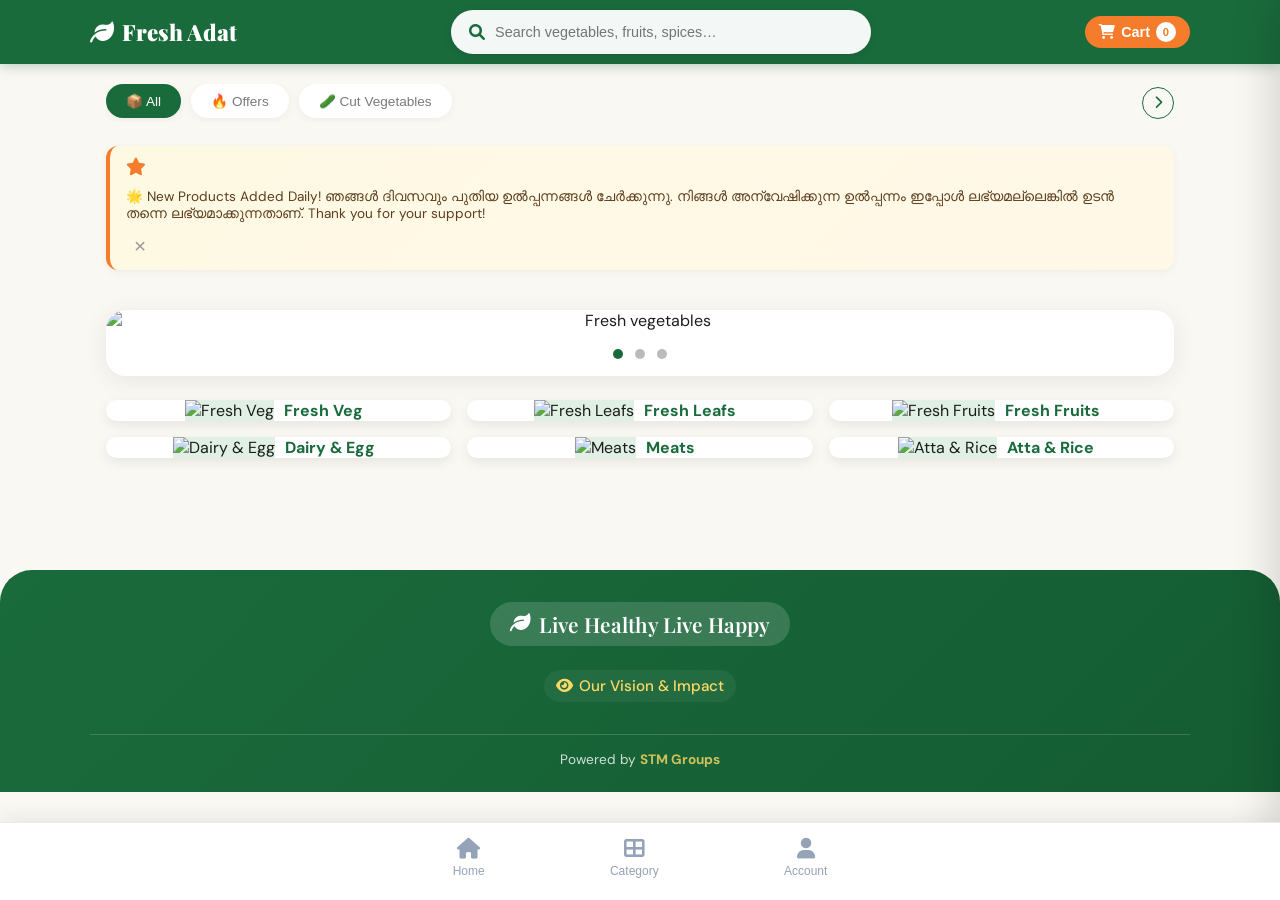
==== index.html @ 6d2762f1 "Update index.html" ====
<!DOCTYPE html>
<html lang="en">
<head>
  <meta charset="UTF-8">
  <meta name="viewport" content="width=device-width, initial-scale=1.0, maximum-scale=1.0, user-scalable=yes">
  <link rel="icon" type="image/png" href="logo.png">
  <link rel="manifest" href="/manifest.json">
  <meta name="theme-color" content="#1a6b3c">
  <meta name="mobile-web-app-capable" content="yes">
  <meta name="apple-mobile-web-app-status-bar-style" content="black-translucent">
  <meta name="apple-mobile-web-app-title" content="Fresh Adat">
  <link rel="apple-touch-icon" href="/icons/icon-192x192.png">

  <title>Fresh Adat – Online Grocery Delivery | Fresh Vegetables, Fruits & Organic</title>
  <meta name="description" content="Fresh Adat delivers fresh vegetables, fruits, organic produce, dairy, meats, and more to your door. Order online for fast grocery delivery in your area.">
  <meta name="keywords" content="Fresh Adat, online grocery, fresh vegetables, organic fruits, grocery delivery, Adat grocery">
  <meta name="author" content="Fresh Adat">
  <meta name="robots" content="index, follow">
  <link rel="canonical" href="https://www.freshadat.store/">
  <meta name="language" content="English">
  <meta name="geo.region" content="IN-KL">
  <meta name="geo.placename" content="Thrissur">

  <meta property="og:type" content="website">
  <meta property="og:url" content="https://www.freshadat.store/">
  <meta property="og:title" content="Fresh Adat – Fresh Organic Grocery Delivered">
  <meta property="og:description" content="Order fresh vegetables, fruits, organic produce, dairy, and meats online. Fast delivery from Fresh Adat.">
  <meta property="og:image" content="https://www.freshadat.store/icons/icon-512x512.png">
  <meta property="og:image:width" content="512">
  <meta property="og:image:height" content="512">
  <meta property="og:site_name" content="Fresh Adat">
  <meta property="og:locale" content="en_IN">

  <meta name="twitter:card" content="summary_large_image">
  <meta name="twitter:title" content="Fresh Adat – Online Grocery Delivery">
  <meta name="twitter:description" content="Fresh vegetables, fruits, organic groceries delivered to your doorstep.">
  <meta name="twitter:image" content="https://www.freshadat.store/icons/icon-512x512.png">

  <link rel="icon" type="image/x-icon" href="/favicon.ico">
  <link rel="icon" type="image/png" sizes="32x32" href="/icons/icon-32x32.png">
  <link rel="icon" type="image/png" sizes="16x16" href="/icons/icon-16x16.png">

  <link rel="preconnect" href="https://fonts.googleapis.com">
  <link rel="preconnect" href="https://fonts.gstatic.com" crossorigin>
  <link rel="preconnect" href="https://cdnjs.cloudflare.com">

  <link href="https://fonts.googleapis.com/css2?family=Playfair+Display:wght@700;900&family=DM+Sans:wght@300;400;500;600;700&display=swap" rel="stylesheet">
  <link rel="stylesheet" href="https://cdnjs.cloudflare.com/ajax/libs/font-awesome/6.0.0-beta3/css/all.min.css">
  <link rel="stylesheet" href="style.css">
</head>
<body>

<!-- PWA Install Banner -->
<div id="installBanner" style="display:none; position: fixed; bottom: 20px; left: 16px; right: 16px; background: #1a6b3c; color: white; border-radius: 16px; padding: 12px 16px; justify-content: space-between; align-items: center; z-index: 10002; box-shadow: 0 4px 12px rgba(0,0,0,0.2);">
  <div style="display: flex; align-items: center; gap: 12px;">
    <i class="fas fa-download"></i>
    <span>Install Fresh Adat app for faster ordering</span>
  </div>
  <div>
    <button id="installAppBtn" style="background: white; color: #1a6b3c; border: none; padding: 6px 16px; border-radius: 40px; font-weight: 600; margin-right: 8px;">Install</button>
    <button id="closeInstallBanner" style="background: transparent; border: none; color: white; font-size: 1.2rem;">&times;</button>
  </div>
</div>

<header>
  <div class="header-inner">
    <div class="logo"><i class="fas fa-leaf"></i> Fresh Adat</div>
    <div class="search-bar">
      <i class="fas fa-search"></i>
      <input type="text" id="desktopSearch" placeholder="Search vegetables, fruits, spices…" autocomplete="off">
      <button class="search-clear-btn" id="desktopClearBtn" style="display:none;"><i class="fas fa-times-circle"></i></button>
      <div class="suggestions-dropdown" id="desktopSuggestions"></div>
    </div>
    <div class="mobile-actions">
      <button class="search-icon-btn" id="mobileSearchIcon" aria-label="Search"><i class="fas fa-search"></i></button>
      <button class="cart-btn" id="cartButton">
        <i class="fas fa-shopping-cart"></i> <span>Cart</span> <span class="cart-count" id="cartCount">0</span>
      </button>
    </div>
  </div>
  <div class="mobile-search-row" id="mobileSearchRow">
    <div class="mobile-search-container">
      <i class="fas fa-arrow-left mobile-search-icon" id="mobileSearchInnerIcon"></i>
      <input type="text" id="mobileSearchInput" placeholder="Search products..." autocomplete="off">
      <button class="search-clear-btn" id="mobileClearBtn" style="display:none;"><i class="fas fa-times-circle"></i></button>
      <div class="suggestions-dropdown" id="mobileSuggestions"></div>
    </div>
  </div>
</header>

<main>
  <div class="category-header">
    <div class="cat-row" id="catRow"></div>
    <button class="arrow-more-btn" id="arrowMoreBtn"><i class="fas fa-chevron-right"></i></button>
  </div> 

  <!-- Offers Teaser Row (home page only) -->
  <div class="offers-teaser-section" id="offersTeaserSection" style="display: none;">
    <div class="offers-teaser-header">
      <h3><i class="fas fa-tag"></i> Offers for you</h3>
      <span class="offers-countdown" id="homeOffersTimer"></span>
    </div>
    <div class="offers-teaser-scroll" id="offersTeaserScroll"></div>
  </div>

  <div class="products-grid" id="productsGrid"></div>
  <div class="home-carousel-section" id="homeCarouselSection" style="display: none;">
    <div class="carousel-header">
      <h3><i class="fas fa-star"></i> 🔥 More Fresh Picks</h3>
      <span class="carousel-hint"><i class="fas fa-arrow-left"></i> Swipe to explore <i class="fas fa-arrow-right"></i></span>
    </div>
    <div class="horizontal-scroll-wrapper" id="homeCarousel"></div>
  </div>
</main>

<!-- Cart Panel -->
<div class="cart-overlay" id="cartOverlay"></div>
<div class="cart-panel" id="cartPanel">
  <div class="cart-header">
    <h2><i class="fas fa-shopping-cart"></i> Your Cart</h2>
    <button class="close-btn" id="closeCartBtn"><i class="fas fa-times"></i></button>
  </div>
  <div class="cart-items" id="cartItems"></div>
  <div class="cart-footer" id="cartFooter" style="display:none">
    <div class="cart-total"><span>Items</span><span id="footerItems">0</span></div>
    <div class="cart-total grand"><span>Total</span><span id="footerTotal">₹0</span></div>
    <button type="button" class="order-btn" id="orderBtn"><i class="fab fa-whatsapp"></i> Place Order</button>
  </div>
</div> 

<!-- Categories Modal -->
<div id="categoriesModal" class="categories-modal">
  <div class="categories-modal-content">
    <div class="categories-modal-header">
      <h3><i class="fas fa-tags"></i> All Categories</h3>
      <button class="close-categories-modal" id="closeCategoriesModal">&times;</button>
    </div>
    <div class="categories-grid" id="categoriesGrid"></div>
  </div>
</div> 

<!-- Vision Modal -->
<div id="visionModal" class="vision-modal">
  <div class="vision-modal-content">
    <div class="vision-modal-header">
      <h3><i class="fas fa-eye"></i> Our Vision &amp; Impact</h3>
      <button class="close-vision-modal" id="closeVisionModal">&times;</button>
    </div>
    <div class="vision-modal-body">
      <p><strong>🌱 Our Vision</strong><br>To make fresh, organic, and healthy food accessible to every household while empowering local farmers and small‑scale producers.</p>
      <p><strong>👥 People Empowered</strong><br>Through Fresh Adat, we have directly supported <strong>50+ local farmers</strong>, created <strong>25+ jobs</strong> for women in rural areas, and trained <strong>100+ small vendors</strong> in sustainable practices.</p>
      <p><strong>📈 Community Impact</strong><br>Since our launch, we have helped reduce food waste by partnering with local farms, and we continue to expand our network to bring you the freshest produce daily.</p>
      <p><strong>💚 Join the Movement</strong><br>Every purchase supports a healthier you and a stronger local economy. Together, we build a healthier, happier community.</p>
    </div>
  </div>
</div>

<footer class="app-footer">
  <div class="footer-inner">
    <div class="footer-tagline">
      <i class="fas fa-leaf"></i> Live Healthy Live Happy
    </div>
    <div class="footer-links">
      <a href="#" id="visionLink" class="vision-link">
        <i class="fas fa-eye"></i> Our Vision &amp; Impact
      </a>
    </div>
    <div class="developer-credit">
      Powered by <strong><a href="https://stmgroups.com" target="_blank" rel="noopener noreferrer">STM Groups</a></strong>
    </div>
  </div>
</footer> 

<!-- Sticky Cart Bar -->
<div id="stickyCartBar" class="sticky-cart-bar" style="display: none;">
  <div class="sticky-cart-main">
    <div class="sticky-cart-summary">
      <div class="sticky-cart-info">
        <span class="sticky-cart-items"><i class="fas fa-shopping-cart"></i> <span id="stickyCartCount">0</span> item(s)</span>
        <span class="sticky-cart-savings" id="stickyCartSavings">Saved: ₹0</span>
        <span class="sticky-cart-free" id="stickyFreeBadge" style="display: none;">🎉 Free Delivery Unlocked</span>
      </div>
      <div class="sticky-cart-actions">
        <button id="stickyCartToggleBtn" class="sticky-toggle-btn">
          <i class="fas fa-chevron-up"></i>
        </button>
        <button id="stickyCartBtn" class="sticky-cart-btn">Go to Cart <i class="fas fa-arrow-right"></i></button>
      </div>
    </div>
    <div id="stickyCartDetailed" class="sticky-cart-detailed" style="display: none;">
      <div class="sticky-cart-products-list" id="stickyCartProductsList"></div>
      <div class="sticky-cart-detailed-footer">
        <div class="sticky-detailed-total">
          <span>Total items: <span id="stickyDetailedItems">0</span></span>
          <span>Total savings: <span id="stickyDetailedSavings">₹0</span></span>
        </div>
      </div>
    </div>
  </div>
</div>

<div class="toast" id="toast"></div> 

<!-- Full‑screen Address Modal -->
<div id="addressFlowModal" class="address-flow-modal fullscreen-modal" style="display: none;">
  <div class="address-flow-container">
    <div class="address-flow-header">
      <button class="back-arrow-btn" id="backArrowBtn"><i class="fas fa-arrow-left"></i></button>
      <h3>Delivery Details</h3>
      <button class="close-address-flow" id="closeAddressFlow">&times;</button>
    </div>
    <div class="address-flow-steps">
      <div class="step-indicator" id="stepIndicator">
        <span class="step active" data-step="1">📍 Location</span>
        <span class="step" data-step="2">🏠 Address</span>
        <span class="step" data-step="3">👤 Personal</span>
        <span class="step" data-step="4">✅ Confirm</span>
      </div>
      <div id="savedSummaryCard" class="saved-summary-card" style="display: none;">
        <div class="summary-card-header">
          <i class="fas fa-check-circle"></i>
          <span>Saved Address</span>
        </div>
        <div class="summary-card-details" id="savedSummaryDetails"></div>
        <div class="summary-card-buttons">
          <button id="editAddressBtn" class="edit-address-btn"><i class="fas fa-pen"></i> Edit Details</button>
          <button id="sendFromSummaryBtn" class="send-from-summary-btn"><i class="fab fa-whatsapp"></i> Send Order via WhatsApp</button>
        </div>
      </div>
      <div id="multiStepContent" style="display: none;">
        <div class="step-content" id="step1Content">
          <div class="eco-message">✅ Delivered in reusable eco‑boxes<br>♻️ Please return the empty box after delivery</div>
          <div id="locationMap" style="height: 300px; width: 100%; border-radius: 16px; margin: 16px 0;"></div>
          <p class="location-hint">Drag the marker to your exact delivery location (within 5 km of Adat).</p>
          <button id="useMyLocationBtn" class="use-location-btn"><i class="fas fa-location-dot"></i> Use my current location</button>
          <div class="selected-location" id="selectedLocationDisplay"></div>
          <button id="confirmLocationBtn" class="next-step-btn" disabled>Confirm Location</button>
        </div>
        <div class="step-content" id="step2Content" style="display: none;">
          <div class="eco-message">✅ Delivered in reusable eco‑boxes<br>♻️ Please return the empty box after delivery</div>
          <input type="text" id="addrHouse" placeholder="House / Flat / Floor No. *" required>
          <input type="text" id="addrArea" placeholder="Apartment / Road / Area (optional)">
          <input type="text" id="addrLandmark" placeholder="Landmark, accidental info etc. (optional)">
          <div class="address-type">
            <label><input type="radio" name="addrType" value="Home" checked> 🏠 Home</label>
            <label><input type="radio" name="addrType" value="Work"> 💼 Work</label>
            <label><input type="radio" name="addrType" value="Other"> 📌 Other</label>
          </div>
          <div class="eco-box-toggle">
            <label>
              <input type="checkbox" id="ecoBoxCheckbox"> ♻️ Use eco‑box (+₹10)
            </label>
            <span class="eco-info">We deliver in reusable boxes. Return the empty box after delivery.</span>
          </div>
          <button id="nextToPersonalBtn" class="next-step-btn">Next →</button>
        </div>
        <div class="step-content" id="step3Content" style="display: none;">
          <input type="text" id="custFullName" placeholder="Full name *" required>
          <input type="tel" id="custPhoneNumber" placeholder="Phone number *" required>
          <div class="saved-address-preview" id="savedAddressPreview"></div>
          <button id="nextToConfirmBtn" class="next-step-btn">Next →</button>
        </div>
        <div class="step-content" id="step4Content" style="display: none;">
          <div class="confirm-details">
            <h4>Delivery Address</h4>
            <p id="confirmAddress"></p>
            <h4>Customer</h4>
            <p id="confirmCustomer"></p>
            <h4>Order Summary</h4>
            <div id="confirmOrderSummary"></div>
            <div class="eco-box-charge" id="ecoBoxChargeLine" style="display: none;">+ Eco‑box charge: ₹10</div>
            <div class="final-total" id="confirmFinalTotal"></div>
          </div>
          <button id="sendWhatsAppFinalBtn" class="send-order-btn"><i class="fab fa-whatsapp"></i> Send WhatsApp Order</button>
        </div>
      </div>
    </div>
  </div>
</div> 

<!-- Offer Detail Modal -->
<div id="offerDetailModal" class="offer-detail-modal" style="display: none;">
  <div class="offer-detail-container">
    <button class="close-offer-modal" id="closeOfferModal">&times;</button>
    <div id="offerDetailContent"></div>
    <button id="addOfferToCartBtn" class="add-offer-cart-btn">🛒 Add to Cart</button>
  </div>
</div> 

<!-- Account Modal (Full Screen) -->
<div id="accountModal" class="account-modal" style="display: none;">
  <div class="account-modal-container">
    <div class="account-modal-header">
      <h3><i class="fas fa-user-circle"></i> Account</h3>
      <button class="close-account-modal" id="closeAccountModal">&times;</button>
    </div>
    <div class="account-modal-body" id="accountModalBody">
      <!-- Dynamic content will be inserted here -->
    </div>
  </div>
</div>

<!-- Bottom Navigation Bar -->
<div id="bottomNavBar" class="bottom-nav-bar">
  <div class="bottom-nav-inner">
    <button class="bottom-nav-item" data-nav="home">
      <i class="fas fa-home"></i>
      <span>Home</span>
    </button>
    <button class="bottom-nav-item" data-nav="category">
      <i class="fas fa-th-large"></i>
      <span>Category</span>
    </button>
    <button class="bottom-nav-item" data-nav="account">
      <i class="fas fa-user"></i>
      <span>Account</span>
    </button>
  </div>
</div>

<script src="script.js"></script>
</body>
</html>
---- style.css ----
* {
  margin: 0;
  padding: 0;
  box-sizing: border-box;
}

:root {
  --green: #1a6b3c;
  --green-light: #2d9e5f;
  --green-pale: #e8f5ee;
  --orange: #f47c2b;
  --orange-light: #fef3e8;
  --cream: #faf8f3;
  --brown: #5c3d1e;
  --text: #1c1c1c;
  --text-muted: #7a7a7a;
  --white: #ffffff;
  --shadow: 0 4px 24px rgba(0,0,0,0.08);
  --radius: 16px;
}

body {
  font-family: 'DM Sans', sans-serif;
  background: var(--cream);
  color: var(--text);
  min-height: 100vh;
}

/* HEADER */
header {
  background: var(--green);
  padding: 0 16px;
  position: sticky;
  top: 0;
  z-index: 100;
  box-shadow: 0 2px 12px rgba(26,107,60,0.3);
}
.header-inner {
  max-width: 1100px;
  margin: 0 auto;
  display: flex;
  align-items: center;
  justify-content: space-between;
  gap: 12px;
  height: 64px;
}
.logo {
  font-family: 'Playfair Display', serif;
  font-size: 1.4rem;
  font-weight: 900;
  color: #fff;
  display: flex;
  align-items: center;
  gap: 8px;
  white-space: nowrap;
  cursor: pointer;
}
.logo i { font-size: 1.5rem; }
.search-bar {
  flex: 1;
  display: flex;
  align-items: center;
  background: rgba(255,255,255,0.95);
  border-radius: 40px;
  padding: 0 18px;
  gap: 10px;
  height: 44px;
  max-width: 420px;
  margin: 0 auto;
  box-shadow: 0 2px 8px rgba(0,0,0,0.1);
}
.search-bar:focus-within {
  box-shadow: 0 4px 14px rgba(0,0,0,0.15);
  background: white;
}
.search-bar i { color: var(--green); font-size: 1rem; }
.search-bar input {
  border: none;
  outline: none;
  width: 100%;
  font-size: 0.9rem;
  background: transparent;
}
.mobile-actions {
  display: flex;
  align-items: center;
  gap: 12px;
}
.search-icon-btn, .cart-btn {
  background: transparent;
  border: none;
  color: white;
  cursor: pointer;
  display: flex;
  align-items: center;
  justify-content: center;
}
.cart-btn {
  background: var(--orange);
  border-radius: 30px;
  padding: 6px 14px;
  gap: 6px;
  font-size: 0.9rem;
  font-weight: 600;
}
.cart-count {
  background: #fff;
  color: var(--orange);
  border-radius: 50%;
  width: 20px;
  height: 20px;
  font-size: 0.7rem;
  font-weight: 700;
  display: inline-flex;
  align-items: center;
  justify-content: center;
}
.search-icon-btn {
  background: rgba(255,255,255,0.2);
  border-radius: 50%;
  width: 40px;
  height: 40px;
  font-size: 1.2rem;
}
.search-icon-btn:hover {
  background: rgba(255,255,255,0.3);
  transform: scale(1.02);
}
.mobile-search-row {
  background: white;
  padding: 12px 16px;
  border-bottom: 1px solid #eee;
  display: none;
}
.mobile-search-row.open { display: block; }
.mobile-search-row input {
  width: 100%;
  padding: 12px 16px;
  border: 1.5px solid var(--green-pale);
  border-radius: 40px;
  font-size: 1rem;
  outline: none;
}
.mobile-search-row input:focus { border-color: var(--green); }
main {
  max-width: 1100px;
  margin: 0 auto;
  padding: 20px 16px;
}

/* Category chips */
.category-header {
  display: flex;
  align-items: center;
  gap: 8px;
  margin-bottom: 24px;
}
.cat-row {
  display: flex;
  gap: 10px;
  overflow-x: auto;
  overflow-y: hidden;
  flex: 1;
  scrollbar-width: thin;
  padding-bottom: 4px;
}
.cat-row::-webkit-scrollbar { height: 4px; }
.cat-row::-webkit-scrollbar-track { background: #f1f1f1; border-radius: 10px; }
.cat-row::-webkit-scrollbar-thumb { background: var(--green); border-radius: 10px; }
.cat-chip {
  white-space: nowrap;
  flex-shrink: 0;
  background: #fff;
  border: 2px solid transparent;
  border-radius: 30px;
  padding: 7px 18px;
  font-size: 0.85rem;
  font-weight: 500;
  cursor: pointer;
  color: var(--text-muted);
  box-shadow: 0 2px 8px rgba(0,0,0,0.05);
}
.cat-chip.active, .cat-chip:hover {
  background: var(--green);
  color: #fff;
  border-color: var(--green);
}
.arrow-more-btn {
  background: transparent;
  border: 1px solid var(--green);
  border-radius: 50%;
  width: 32px;
  height: 32px;
  display: flex;
  align-items: center;
  justify-content: center;
  cursor: pointer;
  color: var(--green);
  flex-shrink: 0;
}
.arrow-more-btn:hover {
  background: var(--green);
  color: white;
}

/* Product grid */
.products-grid {
  display: grid;
  grid-template-columns: repeat(auto-fill, minmax(160px, 1fr));
  gap: 14px;
  margin-bottom: 32px;
}
.products-grid.block { display: block; }
.products-grid.block .first-four-grid {
  display: grid;
  grid-template-columns: repeat(2, 1fr);
  gap: 14px;
  margin-bottom: 20px;
}
.products-grid.block .home-slideshow {
  width: 100%;
  margin: 20px 0 24px;
}
.products-grid.block .category-strip {
  width: 100%;
  margin: 24px 0 20px;
}
.product-card {
  background: #fff;
  border-radius: 18px;
  overflow: hidden;
  box-shadow: var(--shadow);
  transition: transform 0.2s;
  display: flex;
  flex-direction: column;
}
.product-img {
  position: relative;
  height: 130px;
  background: linear-gradient(135deg, var(--green-pale), #fff);
  overflow: hidden;
}
.product-img img {
  width: 100%;
  height: 100%;
  object-fit: cover;
  display: block;
}
.organic-label, .cut-label {
  position: absolute;
  bottom: 8px;
  left: 8px;
  font-size: 0.65rem;
  font-weight: 600;
  padding: 4px 8px;
  border-radius: 40px;
  backdrop-filter: blur(2px);
  z-index: 2;
  line-height: 1;
}
.organic-label {
  background: rgba(26,107,60,0.92);
  color: white;
}
.cut-label {
  background: rgba(244,124,43,0.92);
  color: white;
  left: auto;
  right: 8px;
}
.product-info {
  padding: 10px 10px 12px;
  flex: 1;
  display: flex;
  flex-direction: column;
  gap: 4px;
}
.product-name {
  font-weight: 700;
  font-size: 0.9rem;
  white-space: nowrap;
  overflow: hidden;
  text-overflow: ellipsis;
}
.product-unit { font-size: 0.7rem; color: var(--text-muted); }
.price-wrapper {
  display: flex;
  align-items: baseline;
  gap: 8px;
  margin: 4px 0 6px;
}
.original-price {
  font-size: 0.85rem;
  color: var(--text-muted);
  text-decoration: line-through;
}
.discount-price {
  font-weight: 800;
  color: var(--orange);
  font-size: 1rem;
}
.single-price {
  font-weight: 800;
  color: var(--green);
  font-size: 0.95rem;
}
.add-button {
  background: var(--green);
  color: white;
  border: none;
  border-radius: 40px;
  padding: 8px 0;
  font-weight: 600;
  font-size: 0.8rem;
  cursor: pointer;
  margin-top: 6px;
}
.add-button:hover { background: var(--green-light); }
.square-qty-box {
  display: flex;
  align-items: center;
  justify-content: space-between;
  background: var(--green-pale);
  border-radius: 40px;
  overflow: hidden;
  border: 1px solid rgba(26,107,60,0.2);
  margin-top: 6px;
}
.qty-square-btn {
  background: white;
  border: none;
  width: 36px;
  height: 36px;
  font-size: 1.2rem;
  font-weight: 800;
  color: var(--green);
  cursor: pointer;
}
.qty-square-value {
  flex: 1;
  text-align: center;
  font-weight: 700;
  font-size: 0.9rem;
}

/* Slideshow */
.home-slideshow {
  width: 100%;
  background: #fff;
  border-radius: 20px;
  overflow: hidden;
  margin: 20px 0 24px;
  box-shadow: var(--shadow);
  position: relative;
}
.home-slideshow .slide { display: none; width: 100%; text-align: center; }
.home-slideshow .slide.active { display: block; }
.home-slideshow .slide img {
  width: 100%;
  height: auto;
  max-height: 220px;
  object-fit: cover;
  display: block;
}
.slideshow-dots {
  text-align: center;
  padding: 12px 0;
  background: rgba(255,255,255,0.9);
}
.dot {
  cursor: pointer;
  height: 10px;
  width: 10px;
  margin: 0 6px;
  background-color: #bbb;
  border-radius: 50%;
  display: inline-block;
  transition: background-color 0.3s;
}
.dot.active, .dot:hover { background-color: var(--green); }

/* Category strip */
.category-strip {
  display: grid;
  grid-template-columns: repeat(3, 1fr);
  gap: 16px;
  margin: 24px 0 20px;
}
.category-square {
  background: white;
  border-radius: 24px;
  overflow: hidden;
  cursor: pointer;
  text-align: center;
  box-shadow: 0 4px 12px rgba(0,0,0,0.08);
  transition: transform 0.2s;
}
.category-square:hover { transform: translateY(-4px); }
.square-img {
  width: 100%;
  aspect-ratio: 1 / 1;
  object-fit: cover;
  background: #e0f0e4;
}
.square-name {
  padding: 10px;
  font-weight: 700;
  background: white;
  color: var(--green);
}

/* Horizontal carousel */
.home-carousel-section {
  margin: 0 0 28px 0;
  padding: 0 4px;
}
.carousel-header {
  display: flex;
  justify-content: space-between;
  align-items: baseline;
  flex-wrap: wrap;
  margin-bottom: 16px;
  padding-bottom: 8px;
  border-bottom: 2px solid var(--green-pale);
}
.carousel-header h3 {
  font-family: 'Playfair Display', serif;
  font-size: 1.3rem;
  color: var(--green);
  margin: 0;
}
.carousel-hint {
  font-size: 0.7rem;
  color: var(--text-muted);
  background: var(--green-pale);
  padding: 4px 10px;
  border-radius: 40px;
}
.horizontal-scroll-wrapper {
  display: flex;
  overflow-x: auto;
  overflow-y: hidden;
  gap: 14px;
  padding: 8px 2px 16px 2px;
  scrollbar-width: thin;
}
.horizontal-scroll-wrapper::-webkit-scrollbar { height: 6px; }
.horizontal-scroll-wrapper::-webkit-scrollbar-track { background: #f1f1f1; border-radius: 10px; }
.horizontal-scroll-wrapper::-webkit-scrollbar-thumb { background: var(--green); border-radius: 10px; }
.horizontal-scroll-wrapper .product-card { flex: 0 0 160px; scroll-snap-align: start; }
.first-four-grid {
  display: grid;
  grid-template-columns: repeat(2, 1fr);
  gap: 14px;
  margin-bottom: 0;
}

/* Search results */
.search-results-highlight {
  background: #f0f9f0;
  border-radius: 24px;
  padding: 20px 16px;
  margin-bottom: 28px;
  border: 1px solid var(--green-pale);
  box-shadow: 0 4px 12px rgba(0,0,0,0.05);
}

/* Cart Panel */
.cart-overlay {
  position: fixed;
  inset: 0;
  background: rgba(0,0,0,0.4);
  z-index: 200;
  opacity: 0;
  pointer-events: none;
  transition: opacity 0.3s;
}
.cart-overlay.open {
  opacity: 1;
  pointer-events: all;
}
.cart-panel {
  position: fixed;
  right: 0;
  top: 0;
  bottom: 0;
  width: min(420px, 100vw);
  background: #fff;
  z-index: 201;
  display: flex;
  flex-direction: column;
  transform: translateX(100%);
  transition: transform 0.3s;
  box-shadow: -8px 0 40px rgba(0,0,0,0.15);
}
.cart-panel.open { transform: translateX(0); }
.cart-header {
  padding: 20px 24px;
  border-bottom: 1px solid #f0f0f0;
  display: flex;
  justify-content: space-between;
}
.cart-header h2 {
  font-family: 'Playfair Display', serif;
  font-size: 1.3rem;
}
.close-btn {
  background: none;
  border: none;
  font-size: 1.5rem;
  cursor: pointer;
}
.cart-items {
  flex: 1;
  overflow-y: auto;
  padding: 16px 20px;
  display: flex;
  flex-direction: column;
  gap: 12px;
}
.cart-empty {
  text-align: center;
  padding: 40px;
  color: var(--text-muted);
}
.cart-item {
  display: flex;
  gap: 12px;
  align-items: center;
  background: var(--cream);
  border-radius: 14px;
  padding: 10px;
}
.cart-item-emoji img {
  width: 44px;
  height: 44px;
  object-fit: cover;
  border-radius: 8px;
}
.cart-item-info { flex: 1; }
.cart-item-name { font-weight: 600; }
.cart-item-price-original {
  display: flex;
  align-items: baseline;
  gap: 8px;
  flex-wrap: wrap;
  margin: 4px 0;
}
.cart-item-price-original .original-price {
  font-size: 0.8rem;
  color: var(--text-muted);
  text-decoration: line-through;
}
.cart-item-price-original .discount-price {
  font-weight: 700;
  color: var(--green);
}
.cart-item-saved {
  font-size: 0.7rem;
  color: var(--orange);
  font-weight: 600;
  margin-top: 2px;
}
.cart-item-qty {
  display: flex;
  align-items: center;
  gap: 6px;
}
.cqty-btn {
  background: var(--green-pale);
  border: none;
  border-radius: 8px;
  width: 28px;
  height: 28px;
  font-weight: bold;
  cursor: pointer;
}
.remove-btn {
  background: none;
  border: none;
  font-size: 1.1rem;
  cursor: pointer;
  color: #e05c5c;
}
.cart-footer {
  padding: 20px 24px;
  border-top: 1px solid #f0f0f0;
}
.cart-total {
  display: flex;
  justify-content: space-between;
  margin-bottom: 8px;
}
.cart-total.grand {
  font-weight: 800;
  font-size: 1.1rem;
  margin-bottom: 16px;
}
.cart-total-saved {
  display: flex;
  justify-content: space-between;
  margin-top: 8px;
  padding-top: 8px;
  border-top: 1px solid #e0e0e0;
  font-weight: bold;
  color: var(--orange);
}
.order-btn {
  width: 100%;
  background: linear-gradient(135deg,#25D366,#128C7E);
  color: white;
  border: none;
  border-radius: 14px;
  padding: 14px;
  font-weight: 700;
  display: flex;
  align-items: center;
  justify-content: center;
  gap: 8px;
  cursor: pointer;
}

/* Categories Modal */
.categories-modal {
  display: none;
  position: fixed;
  top: 0;
  left: 0;
  width: 100%;
  height: 100%;
  background: rgba(0,0,0,0.8);
  z-index: 10001;
  align-items: center;
  justify-content: center;
}
.categories-modal.open { display: flex; }
.categories-modal-content {
  background: white;
  border-radius: 32px;
  width: 95%;
  max-width: 1200px;
  height: 90vh;
  max-height: 90vh;
  overflow-y: auto;
  padding: 24px 20px;
  box-shadow: 0 20px 40px rgba(0,0,0,0.3);
  animation: modalFadeIn 0.3s ease;
}
@keyframes modalFadeIn {
  from { opacity: 0; transform: scale(0.95); }
  to { opacity: 1; transform: scale(1); }
}
.categories-modal-header {
  display: flex;
  justify-content: space-between;
  align-items: center;
  border-bottom: 2px solid var(--green-pale);
  padding-bottom: 16px;
  margin-bottom: 24px;
}
.categories-modal-header h3 {
  font-family: 'Playfair Display', serif;
  font-size: 1.8rem;
  color: var(--green);
  margin: 0;
}
.close-categories-modal {
  background: none;
  border: none;
  font-size: 2rem;
  cursor: pointer;
  color: var(--text-muted);
  transition: all 0.2s;
  line-height: 1;
}
.close-categories-modal:hover {
  color: var(--orange);
  transform: rotate(90deg);
}
.categories-grid {
  display: grid;
  grid-template-columns: repeat(auto-fill, minmax(140px, 1fr));
  gap: 24px 16px;
  padding: 8px 0;
}
.category-item {
  display: flex;
  flex-direction: column;
  align-items: center;
  cursor: pointer;
  padding: 16px 12px;
  border-radius: 24px;
  background: var(--cream);
  transition: all 0.25s ease;
  text-align: center;
  box-shadow: 0 2px 8px rgba(0,0,0,0.05);
}
.category-item:hover {
  transform: translateY(-6px);
  background: white;
  box-shadow: 0 12px 24px rgba(0,0,0,0.1);
}
.category-image {
  width: 120px;
  height: 120px;
  object-fit: cover;
  border-radius: 50%;
  background: white;
  margin-bottom: 12px;
  box-shadow: 0 4px 12px rgba(0,0,0,0.1);
  transition: transform 0.2s;
}
.category-item:hover .category-image { transform: scale(1.05); }
.category-name {
  font-weight: 700;
  font-size: 1rem;
  color: var(--green);
  margin-top: 8px;
  text-transform: capitalize;
}
@media (max-width: 640px) {
  .categories-grid { grid-template-columns: repeat(2, 1fr); gap: 16px; }
  .category-image { width: 90px; height: 90px; }
  .categories-modal-header h3 { font-size: 1.4rem; }
}

/* Vision Modal */
.vision-modal {
  display: none;
  position: fixed;
  top: 0;
  left: 0;
  width: 100%;
  height: 100%;
  background: rgba(0,0,0,0.7);
  z-index: 10002;
  align-items: center;
  justify-content: center;
}
.vision-modal.open { display: flex; }
.vision-modal-content {
  background: white;
  border-radius: 28px;
  width: 90%;
  max-width: 500px;
  max-height: 85vh;
  overflow-y: auto;
  padding: 24px;
  box-shadow: 0 20px 40px rgba(0,0,0,0.3);
  animation: modalFadeIn 0.3s ease;
}
.vision-modal-header {
  display: flex;
  justify-content: space-between;
  align-items: center;
  border-bottom: 2px solid var(--green-pale);
  padding-bottom: 12px;
  margin-bottom: 20px;
}
.vision-modal-header h3 {
  font-family: 'Playfair Display', serif;
  font-size: 1.5rem;
  color: var(--green);
  margin: 0;
}
.close-vision-modal {
  background: none;
  border: none;
  font-size: 1.8rem;
  cursor: pointer;
  color: var(--text-muted);
  transition: all 0.2s;
  line-height: 1;
}
.close-vision-modal:hover {
  color: var(--orange);
  transform: rotate(90deg);
}
.vision-modal-body p {
  margin-bottom: 16px;
  line-height: 1.5;
  color: var(--text);
}
.vision-modal-body strong { color: var(--green); }

/* Footer */
.app-footer {
  background: linear-gradient(135deg, var(--green) 0%, #145c32 100%);
  color: white;
  text-align: center;
  padding: 32px 20px 24px;
  margin-top: 60px;
  border-top-left-radius: 32px;
  border-top-right-radius: 32px;
}
.footer-inner {
  max-width: 1100px;
  margin: 0 auto;
  display: flex;
  flex-direction: column;
  align-items: center;
  gap: 16px;
}
.footer-tagline {
  font-family: 'Playfair Display', serif;
  font-size: 1.3rem;
  font-weight: 600;
  display: flex;
  align-items: center;
  gap: 8px;
  background: rgba(255,255,255,0.15);
  padding: 8px 20px;
  border-radius: 50px;
}
.footer-links {
  display: flex;
  justify-content: center;
  gap: 32px;
  flex-wrap: wrap;
  margin: 8px 0;
}
.footer-links a {
  color: #ffd966;
  text-decoration: none;
  font-weight: 500;
  transition: all 0.2s;
  display: inline-flex;
  align-items: center;
  gap: 6px;
  font-size: 0.95rem;
  padding: 6px 12px;
  border-radius: 30px;
  background: rgba(255,255,255,0.05);
}
.footer-links a:hover {
  color: white;
  background: rgba(255,255,255,0.15);
  transform: translateY(-2px);
}
.developer-credit {
  font-size: 0.85rem;
  opacity: 0.8;
  margin-top: 8px;
  border-top: 1px solid rgba(255,255,255,0.2);
  padding-top: 16px;
  width: 100%;
}
.developer-credit a {
  color: #ffd966;
  text-decoration: none;
  font-weight: 700;
}
.developer-credit a:hover { text-decoration: underline; color: white; }

/* Toast */
.toast {
  position: fixed;
  bottom: 24px;
  left: 50%;
  transform: translateX(-50%) translateY(80px);
  background: var(--green);
  color: white;
  border-radius: 40px;
  padding: 10px 20px;
  font-weight: 600;
  transition: transform 0.2s;
  z-index: 10000;
}
.toast.show { transform: translateX(-50%) translateY(0); }

/* Responsive */
@media (max-width: 768px) {
  .search-bar { display: none; }
  .cart-btn span:first-child { display: none; }
  .products-grid { grid-template-columns: repeat(2, 1fr); gap: 12px; }
  .product-img { height: 110px; }
  .horizontal-scroll-wrapper .product-card { flex: 0 0 140px; }
  .carousel-header h3 { font-size: 1.1rem; }
  .category-strip { grid-template-columns: repeat(3, 1fr); gap: 12px; }
  .square-name { font-size: 0.7rem; padding: 6px; }
  .search-results-highlight { padding: 12px; }
}
@media (min-width: 769px) {
  .mobile-actions .search-icon-btn { display: none; }
  .mobile-search-row { display: none !important; }
}

/* Search suggestions */
.suggestions-dropdown {
  position: absolute;
  top: 100%;
  left: 0;
  right: 0;
  background: white;
  border-radius: 12px;
  box-shadow: 0 8px 20px rgba(0,0,0,0.15);
  z-index: 1000;
  max-height: 300px;
  overflow-y: auto;
  display: none;
}
.suggestions-dropdown.active { display: block; }
.suggestion-item {
  display: flex;
  align-items: center;
  gap: 12px;
  padding: 10px 16px;
  cursor: pointer;
  font-size: 0.9rem;
  border-bottom: 1px solid #f0f0f0;
}
.suggestion-item:hover { background: var(--green-pale); }
.suggestion-img {
  width: 36px;
  height: 36px;
  border-radius: 8px;
  object-fit: cover;
  background: #eee;
}
.suggestion-name { flex: 1; font-weight: 500; color: var(--text); }
.search-clear-btn {
  background: transparent;
  border: none;
  color: #999;
  cursor: pointer;
  font-size: 1.1rem;
  padding: 0 8px;
}
.search-clear-btn:hover { color: var(--orange); }
.mobile-search-container {
  position: relative;
  display: flex;
  align-items: center;
  background: #fff;
  border-radius: 40px;
  padding: 0 12px;
  border: 1px solid #ddd;
}
.mobile-search-container i { color: var(--green); cursor: pointer; }
.mobile-search-container input {
  flex: 1;
  padding: 12px 8px;
  border: none;
  outline: none;
  font-size: 1rem;
}
.mobile-search-container .suggestions-dropdown {
  position: absolute;
  top: calc(100% + 4px);
  left: 0;
  right: 0;
}

/* STICKY CART BAR */
.sticky-cart-bar {
  position: fixed;
  bottom: 0;
  left: 0;
  right: 0;
  background: rgba(255,255,255,0.96);
  backdrop-filter: blur(12px);
  box-shadow: 0 -4px 20px rgba(0,0,0,0.08);
  z-index: 1000;
  border-top: 1px solid rgba(0,0,0,0.05);
  border-top-left-radius: 18px;
  border-top-right-radius: 18px;
  transition: all 0.3s ease;
  animation: stickySlideUp 0.35s ease;
}
@keyframes stickySlideUp {
  from { transform: translateY(100%); opacity: 0; }
  to { transform: translateY(0); opacity: 1; }
}
.sticky-cart-main {
  max-width: 1100px;
  margin: 0 auto;
  padding: 12px 16px;
}
.sticky-cart-summary {
  display: flex;
  justify-content: space-between;
  align-items: center;
  gap: 14px;
}
.sticky-cart-info {
  display: flex;
  align-items: center;
  gap: 12px;
  flex-wrap: wrap;
}
.sticky-cart-items {
  font-weight: 700;
  color: var(--green);
  font-size: 0.95rem;
  display: flex;
  align-items: center;
  gap: 6px;
}
.sticky-cart-savings {
  color: var(--orange);
  font-weight: 700;
  background: #fff2e8;
  padding: 5px 12px;
  border-radius: 30px;
  font-size: 0.78rem;
}
.sticky-cart-free {
  background: #dcfce7;
  color: #15803d;
  padding: 5px 12px;
  border-radius: 30px;
  font-size: 0.72rem;
  font-weight: 700;
}
.sticky-cart-actions {
  display: flex;
  align-items: center;
  gap: 10px;
}
.sticky-toggle-btn {
  background: var(--green-pale);
  border: none;
  width: 36px;
  height: 36px;
  border-radius: 50%;
  cursor: pointer;
  color: var(--green);
  transition: all 0.25s ease;
  display: flex;
  align-items: center;
  justify-content: center;
}
.sticky-toggle-btn:hover {
  background: var(--green);
  color: white;
  transform: scale(1.08);
}
.sticky-cart-btn {
  background: linear-gradient(135deg, var(--green), var(--green-light));
  color: white;
  border: none;
  border-radius: 40px;
  padding: 10px 20px;
  font-weight: 700;
  cursor: pointer;
  display: flex;
  align-items: center;
  gap: 8px;
  box-shadow: 0 4px 12px rgba(26,107,60,0.22);
  font-size: 0.88rem;
}
.sticky-cart-btn:hover {
  transform: translateY(-1px) scale(1.02);
  box-shadow: 0 6px 16px rgba(26,107,60,0.32);
}
.sticky-cart-detailed {
  margin-top: 16px;
  padding-top: 16px;
  border-top: 1px solid #e8edf2;
  max-height: 380px;
  overflow-y: auto;
}
.sticky-cart-products-list {
  display: flex;
  flex-direction: column;
  gap: 12px;
  margin-bottom: 16px;
}
.sticky-detailed-item {
  display: flex;
  align-items: center;
  gap: 12px;
  background: #f8faf8;
  border-radius: 18px;
  padding: 12px;
  border: 1px solid #edf2f7;
}
.sticky-detailed-img {
  width: 58px;
  height: 58px;
  border-radius: 14px;
  object-fit: cover;
  background: white;
  flex-shrink: 0;
}
.sticky-detailed-info { flex: 1; min-width: 0; }
.sticky-detailed-name {
  font-weight: 600;
  font-size: 0.88rem;
  color: #1f2937;
  line-height: 1.2;
}
.sticky-detailed-unit {
  font-size: 0.72rem;
  color: var(--text-muted);
  margin-top: 2px;
}
.sticky-detailed-prices {
  display: flex;
  align-items: center;
  gap: 6px;
  margin-top: 4px;
  flex-wrap: wrap;
}
.sticky-detailed-original {
  font-size: 0.72rem;
  color: #94a3b8;
  text-decoration: line-through;
}
.sticky-detailed-discount {
  font-weight: 700;
  color: var(--green);
  font-size: 0.95rem;
}
.sticky-detailed-saved {
  font-size: 0.68rem;
  color: var(--orange);
  font-weight: 600;
}
.sticky-detailed-qty {
  display: flex;
  align-items: center;
  gap: 10px;
  background: white;
  border-radius: 40px;
  padding: 4px 10px;
  border: 1px solid #e2e8f0;
  min-width: 105px;
  flex-shrink: 0;
}
.sticky-qty-btn {
  background: var(--green-pale);
  border: none;
  width: 26px;
  height: 26px;
  border-radius: 50%;
  cursor: pointer;
  font-weight: bold;
  color: var(--green);
}
.sticky-qty-btn:hover {
  background: var(--green);
  color: white;
}
.sticky-qty-value {
  font-weight: 700;
  min-width: 18px;
  text-align: center;
  color: #1f2937;
}
.sticky-cart-detailed-footer {
  padding-top: 14px;
  border-top: 1px solid #e8edf2;
}
.sticky-detailed-total {
  display: flex;
  justify-content: space-between;
  gap: 20px;
  color: var(--green);
  font-weight: 700;
  font-size: 0.95rem;
}

/* ========== OFFERS TEASER ========== */
.offers-teaser-section { margin: 20px 0 24px; }
.offers-teaser-header {
  display: flex;
  justify-content: space-between;
  align-items: baseline;
  margin-bottom: 12px;
}
.offers-teaser-header h3 {
  font-family: 'Playfair Display', serif;
  font-size: 1.2rem;
  color: var(--green);
  display: flex;
  align-items: center;
  gap: 6px;
}
.offers-teaser-scroll {
  display: flex;
  overflow-x: auto;
  gap: 12px;
  padding: 4px 2px 12px;
  scrollbar-width: thin;
}
.offer-teaser-card {
  flex: 0 0 140px;
  background: white;
  border-radius: 18px;
  overflow: hidden;
  box-shadow: 0 4px 10px rgba(0,0,0,0.08);
  cursor: pointer;
  transition: transform 0.2s;
}
.offer-teaser-card:hover { transform: translateY(-4px); }
.offer-teaser-img {
  position: relative;
  height: 100px;
  background: var(--green-pale);
}
.offer-teaser-img img {
  width: 100%;
  height: 100%;
  object-fit: cover;
}
.offer-teaser-badge {
  position: absolute;
  top: 6px;
  left: 6px;
  background: #e74c3c;
  color: white;
  font-size: 0.65rem;
  font-weight: 800;
  padding: 3px 8px;
  border-radius: 30px;
}
.offer-teaser-info { padding: 8px; }
.offer-teaser-name {
  font-weight: 700;
  font-size: 0.8rem;
  white-space: nowrap;
  overflow: hidden;
  text-overflow: ellipsis;
}
.offer-teaser-unit {
  font-size: 0.65rem;
  color: var(--text-muted);
  margin: 2px 0;
}
.offer-teaser-prices {
  display: flex;
  align-items: baseline;
  gap: 6px;
  margin-top: 4px;
}
.offer-teaser-old {
  font-size: 0.7rem;
  text-decoration: line-through;
  color: var(--text-muted);
}
.offer-teaser-new {
  font-weight: 800;
  color: var(--orange);
  font-size: 0.85rem;
}

/* ========== OFFERS PAGE ========== */
.offers-page-slideshow {
  width: 100%;
  border-radius: 20px;
  overflow: hidden;
  margin-bottom: 24px;
  background: #fff;
  box-shadow: 0 4px 12px rgba(0,0,0,0.08);
}
.offers-page-grid {
  display: grid;
  grid-template-columns: repeat(2, 1fr);
  gap: 14px;
}

/* Offer Detail Modal */
.offer-detail-modal {
  position: fixed;
  top: 0;
  left: 0;
  width: 100%;
  height: 100%;
  background: rgba(0,0,0,0.8);
  z-index: 20010;
  display: flex;
  align-items: center;
  justify-content: center;
  backdrop-filter: blur(4px);
}
.offer-detail-container {
  background: white;
  width: 90%;
  max-width: 400px;
  border-radius: 32px;
  padding: 20px;
  position: relative;
  max-height: 85vh;
  overflow-y: auto;
}
.close-offer-modal {
  position: absolute;
  top: 12px;
  right: 16px;
  background: none;
  border: none;
  font-size: 1.8rem;
  cursor: pointer;
  color: #94a3b8;
}
.close-offer-modal:hover { color: var(--orange); }
.offer-detail-img {
  width: 100%;
  height: 200px;
  object-fit: cover;
  border-radius: 24px;
  margin-bottom: 16px;
}
.offer-detail-name {
  font-size: 1.4rem;
  font-weight: 800;
  color: var(--green);
  margin-bottom: 4px;
}
.offer-detail-unit {
  color: var(--text-muted);
  margin-bottom: 12px;
}
.offer-detail-prices {
  display: flex;
  align-items: baseline;
  gap: 12px;
  margin: 10px 0;
}
.offer-detail-old {
  font-size: 1rem;
  text-decoration: line-through;
  color: var(--text-muted);
}
.offer-detail-new {
  font-size: 1.6rem;
  font-weight: 800;
  color: var(--orange);
}
.offer-detail-discount {
  background: #e74c3c;
  color: white;
  display: inline-block;
  padding: 4px 12px;
  border-radius: 30px;
  font-size: 0.8rem;
  font-weight: 700;
  margin-bottom: 16px;
}
.offer-detail-timer {
  background: #fef3e8;
  padding: 10px;
  border-radius: 20px;
  text-align: center;
  font-weight: 700;
  margin: 16px 0;
}
.offer-detail-timer span {
  color: var(--orange);
  font-size: 1.2rem;
}
.add-offer-cart-btn {
  width: 100%;
  background: var(--green);
  color: white;
  border: none;
  border-radius: 40px;
  padding: 14px;
  font-weight: 700;
  font-size: 1rem;
  cursor: pointer;
  margin-top: 16px;
}
.add-offer-cart-btn:hover { background: var(--green-light); }

/* ========== BOTTOM NAVIGATION BAR ========== */
.bottom-nav-bar {
  position: fixed;
  bottom: 0;
  left: 0;
  right: 0;
  background: rgba(255,255,255,0.98);
  backdrop-filter: blur(12px);
  border-top: 1px solid rgba(0,0,0,0.08);
  box-shadow: 0 -4px 20px rgba(0,0,0,0.08);
  z-index: 1002;
  padding: 10px 20px 16px;
  transition: transform 0.3s ease;
  transform: translateY(100%);
}
.bottom-nav-bar.visible { transform: translateY(0); }
/* Hide when cart not empty */
body.cart-not-empty .bottom-nav-bar {
  transform: translateY(100%) !important;
}
.bottom-nav-inner {
  display: flex;
  justify-content: space-around;
  align-items: center;
  max-width: 500px;
  margin: 0 auto;
}
.bottom-nav-item {
  background: transparent;
  border: none;
  display: flex;
  flex-direction: column;
  align-items: center;
  gap: 4px;
  cursor: pointer;
  color: #94a3b8;
  font-size: 0.75rem;
  transition: all 0.2s;
  padding: 6px 12px;
  border-radius: 40px;
  font-weight: 500;
}
.bottom-nav-item i { font-size: 1.3rem; }
.bottom-nav-item:hover {
  color: var(--green);
  background: var(--green-pale);
}
.bottom-nav-item.active {
  color: var(--green);
  background: var(--green-pale);
}
@media (max-width: 640px) {
  .bottom-nav-bar { padding: 8px 16px 14px; }
  .bottom-nav-item i { font-size: 1.2rem; }
  .bottom-nav-item span { font-size: 0.7rem; }
}

/* ========== ACCOUNT MODAL ========== */
.account-modal {
  position: fixed;
  top: 0;
  left: 0;
  width: 100%;
  height: 100%;
  background: white;
  z-index: 20020;
  display: flex;
  align-items: flex-start;
  justify-content: center;
  overflow-y: auto;
}
.account-modal-container {
  width: 100%;
  max-width: 500px;
  margin: 0 auto;
  min-height: 100%;
  background: white;
  padding: 20px;
  position: relative;
}
.account-modal-header {
  display: flex;
  justify-content: space-between;
  align-items: center;
  padding-bottom: 16px;
  border-bottom: 1px solid #eef2f6;
  margin-bottom: 24px;
}
.account-modal-header h3 {
  font-family: 'Playfair Display', serif;
  font-size: 1.5rem;
  color: var(--green);
  margin: 0;
}
.close-account-modal {
  background: none;
  border: none;
  font-size: 1.8rem;
  cursor: pointer;
  color: #94a3b8;
  width: 40px;
  height: 40px;
  border-radius: 50%;
}
.close-account-modal:hover {
  background: #f1f5f9;
  color: var(--orange);
}
.guest-section {
  text-align: center;
  padding: 30px 20px;
  background: linear-gradient(135deg, var(--green-pale), #fff);
  border-radius: 28px;
  margin-bottom: 30px;
}
.guest-icon i {
  font-size: 4rem;
  color: var(--green);
  margin-bottom: 12px;
}
.guest-section h2 {
  font-size: 1.6rem;
  color: var(--text);
  margin-bottom: 8px;
}
.guest-section p {
  color: var(--text-muted);
  margin-bottom: 20px;
}
.login-btn {
  background: var(--green);
  color: white;
  border: none;
  border-radius: 40px;
  padding: 12px 32px;
  font-weight: 700;
  font-size: 1rem;
  cursor: pointer;
  display: inline-flex;
  align-items: center;
  gap: 8px;
}
.login-btn:hover {
  background: var(--green-light);
  transform: translateY(-2px);
}
.account-menu {
  display: flex;
  flex-direction: column;
  gap: 12px;
}
.menu-item {
  display: flex;
  align-items: center;
  gap: 16px;
  padding: 14px 16px;
  background: var(--cream);
  border-radius: 20px;
  cursor: pointer;
  transition: all 0.2s;
  border: 1px solid transparent;
}
.menu-item:hover {
  background: white;
  border-color: var(--green-pale);
  transform: translateX(4px);
}
.menu-item i:first-child {
  font-size: 1.3rem;
  color: var(--green);
  width: 32px;
}
.menu-item span {
  flex: 1;
  font-weight: 500;
  color: var(--text);
}
.menu-item i:last-child {
  color: #cbd5e1;
  font-size: 1rem;
}
.logout-item {
  margin-top: 20px;
  border-top: 1px solid #e2e8f0;
  border-radius: 20px;
}
.static-content { padding: 0; }
.static-header {
  display: flex;
  align-items: center;
  gap: 16px;
  margin-bottom: 24px;
  padding-bottom: 16px;
  border-bottom: 1px solid #e2e8f0;
}
.static-header .back-to-account {
  background: none;
  border: none;
  font-size: 1.3rem;
  cursor: pointer;
  color: var(--green);
  width: 40px;
  height: 40px;
  border-radius: 50%;
  display: flex;
  align-items: center;
  justify-content: center;
}
.static-header .back-to-account:hover { background: var(--green-pale); }
.static-header h3 {
  font-family: 'Playfair Display', serif;
  color: var(--green);
  margin: 0;
  font-size: 1.3rem;
}
.static-body {
  line-height: 1.6;
  color: var(--text);
  padding-bottom: 20px;
}
.static-body p, .static-body .faq-item {
  margin-bottom: 16px;
  background: #f8fafc;
  padding: 14px;
  border-radius: 16px;
}
.static-body a {
  color: var(--orange);
  text-decoration: none;
}
.static-body a:hover { text-decoration: underline; }
.faq-item { border-left: 3px solid var(--orange); }
@media (max-width: 640px) {
  .account-modal-container { padding: 16px; }
  .guest-section h2 { font-size: 1.3rem; }
  .guest-icon i { font-size: 3rem; }
}

/* ========== LABEL BADGE & OUT OF STOCK ========== */
.product-label-badge {
  position: absolute;
  top: 8px;
  left: 8px;
  background-color: #e53935;
  color: white;
  font-size: 11px;
  font-weight: bold;
  padding: 4px 8px;
  border-radius: 20px;
  max-width: calc(100% - 16px);
  white-space: normal;
  word-break: break-word;
  line-height: 1.2;
  text-align: center;
  box-shadow: 0 2px 4px rgba(0,0,0,0.2);
  z-index: 2;
}
@media (max-width: 480px) {
  .product-label-badge { font-size: 9px; padding: 3px 6px; }
}
.out-of-stock-overlay {
  position: absolute;
  top: 0;
  left: 0;
  right: 0;
  bottom: 0;
  background: rgba(0,0,0,0.6);
  color: white;
  display: flex;
  align-items: center;
  justify-content: center;
  font-weight: bold;
  font-size: 14px;
  z-index: 3;
  border-radius: 16px;
}
.out-of-stock-card { opacity: 0.8; }
.out-of-stock-text {
  display: inline-block;
  background: #e53935;
  color: white;
  padding: 6px 12px;
  border-radius: 20px;
  font-size: 12px;
  font-weight: bold;
}
.add-button.disabled {
  background: #ccc;
  cursor: not-allowed;
  opacity: 0.6;
}

/* ========== ADDRESS FLOW MODAL ========== */
.address-flow-modal {
  position: fixed;
  top: 0;
  left: 0;
  width: 100%;
  height: 100%;
  background: rgba(0,0,0,0.6);
  backdrop-filter: blur(4px);
  z-index: 20000;
  display: flex;
  align-items: center;
  justify-content: center;
  visibility: hidden;
  opacity: 0;
  transition: visibility 0.2s, opacity 0.2s;
}
.address-flow-modal[style*="display: flex"] {
  visibility: visible;
  opacity: 1;
}
.address-flow-container {
  background: white;
  width: 90%;
  max-width: 550px;
  max-height: 90vh;
  border-radius: 28px;
  overflow-y: auto;
  box-shadow: 0 20px 40px rgba(0,0,0,0.3);
  animation: modalSlideUp 0.3s ease;
}
@keyframes modalSlideUp {
  from { transform: translateY(30px); opacity: 0; }
  to { transform: translateY(0); opacity: 1; }
}
.address-flow-header {
  display: flex;
  align-items: center;
  justify-content: space-between;
  padding: 18px 20px;
  background: var(--green);
  color: white;
  position: sticky;
  top: 0;
  z-index: 10;
}
.address-flow-header h3 {
  font-family: 'Playfair Display', serif;
  font-size: 1.3rem;
  margin: 0;
  font-weight: 600;
}
.close-address-flow {
  background: none;
  border: none;
  color: white;
  font-size: 1.8rem;
  cursor: pointer;
  width: 36px;
  height: 36px;
  display: flex;
  align-items: center;
  justify-content: center;
  border-radius: 50%;
}
.close-address-flow:hover { background: rgba(255,255,255,0.2); }
.step-indicator {
  display: flex;
  background: #f9fafb;
  padding: 16px 20px;
  border-bottom: 1px solid #eef2f6;
  position: sticky;
  top: 70px;
  background: white;
  z-index: 9;
}
.step {
  flex: 1;
  text-align: center;
  font-size: 0.8rem;
  font-weight: 600;
  color: #94a3b8;
  position: relative;
}
.step.active { color: var(--green); }
.step.active::after {
  content: '';
  position: absolute;
  bottom: -16px;
  left: 50%;
  transform: translateX(-50%);
  width: 40px;
  height: 3px;
  background: var(--green);
  border-radius: 3px;
}
.step-content {
  padding: 24px;
  overflow-y: visible;
}
.step-content input, .step-content textarea {
  width: 100%;
  padding: 14px 18px;
  border: 1.5px solid #e2e8f0;
  border-radius: 28px;
  font-size: 0.95rem;
  font-family: 'DM Sans', sans-serif;
  margin-bottom: 16px;
  background: white;
}
.step-content input:focus, .step-content textarea:focus {
  border-color: var(--orange);
  outline: none;
  box-shadow: 0 0 0 3px rgba(244,124,43,0.1);
}
#locationMap {
  height: 260px;
  width: 100%;
  border-radius: 20px;
  margin: 16px 0;
}
.location-hint {
  font-size: 0.75rem;
  color: #5b6e8c;
  margin: 8px 0;
  display: flex;
  align-items: center;
  gap: 6px;
}
.use-location-btn {
  background: #f47c2b;
  color: white;
  border: none;
  border-radius: 40px;
  padding: 12px;
  font-weight: 600;
  width: 100%;
  cursor: pointer;
  margin: 8px 0;
  display: flex;
  align-items: center;
  justify-content: center;
  gap: 8px;
}
.use-location-btn:hover { background: #e0671a; }
.selected-location {
  background: #f1f5f9;
  border-radius: 20px;
  padding: 12px;
  margin: 12px 0;
  font-size: 0.85rem;
  word-break: break-word;
  border-left: 4px solid var(--green);
}
.address-type {
  display: flex;
  gap: 24px;
  background: #f8fafc;
  padding: 12px 16px;
  border-radius: 40px;
  margin: 16px 0;
}
.address-type label {
  display: flex;
  align-items: center;
  gap: 6px;
  cursor: pointer;
  font-weight: 500;
}
.eco-box-toggle {
  background: #fef9e3;
  padding: 16px;
  border-radius: 24px;
  margin: 16px 0;
}
.eco-box-toggle label {
  font-weight: 600;
  color: #b45309;
  cursor: pointer;
  display: flex;
  align-items: center;
  gap: 8px;
}
.eco-info {
  font-size: 0.7rem;
  color: #78716c;
  display: block;
  margin-top: 6px;
  margin-left: 24px;
}
.confirm-details {
  background: #f8fafc;
  border-radius: 24px;
  padding: 20px;
}
.confirm-details h4 {
  margin: 16px 0 8px;
  color: var(--green);
  border-left: 4px solid var(--orange);
  padding-left: 12px;
}
.confirm-details p {
  background: white;
  padding: 12px;
  border-radius: 16px;
  margin: 8px 0;
  word-break: break-word;
}
.final-total {
  font-size: 1.3rem;
  font-weight: 800;
  color: var(--green);
  text-align: right;
  margin-top: 16px;
  border-top: 1px solid #e2e8f0;
  padding-top: 16px;
}
.next-step-btn, .send-order-btn {
  width: 100%;
  background: linear-gradient(135deg, var(--green), var(--green-light));
  color: white;
  border: none;
  border-radius: 50px;
  padding: 14px;
  font-weight: 700;
  font-size: 1rem;
  cursor: pointer;
  margin-top: 20px;
}
.next-step-btn:disabled {
  background: #cbd5e1;
  cursor: not-allowed;
}
.send-order-btn { background: #25D366; }
.send-order-btn:hover { background: #128C7E; }
.saved-summary-card {
  background: white;
  border-radius: 28px;
  box-shadow: 0 12px 30px rgba(0,0,0,0.1);
  margin: 0;
  overflow: hidden;
}
.summary-card-header {
  background: var(--green);
  color: white;
  padding: 16px 20px;
  font-weight: 700;
  display: flex;
  align-items: center;
  gap: 10px;
}
.summary-card-details {
  padding: 20px;
  line-height: 1.5;
}
.summary-card-details h4 {
  margin: 16px 0 8px;
  color: var(--green);
}
.summary-card-details p {
  background: #f8fafc;
  padding: 10px;
  border-radius: 16px;
  margin: 6px 0;
}
.summary-card-buttons {
  display: flex;
  gap: 12px;
  padding: 0 20px 20px;
}
.edit-address-btn, .send-from-summary-btn {
  flex: 1;
  padding: 12px;
  border-radius: 40px;
  font-weight: 600;
  cursor: pointer;
  display: flex;
  align-items: center;
  justify-content: center;
  gap: 8px;
  border: none;
}
.edit-address-btn {
  background: white;
  border: 1.5px solid var(--green);
  color: var(--green);
}
.edit-address-btn:hover {
  background: var(--green);
  color: white;
}
.send-from-summary-btn {
  background: #25D366;
  color: white;
}
.send-from-summary-btn:hover { background: #128C7E; }

/* Mobile adjustments for address modal */
@media (max-width: 640px) {
  .address-flow-container {
    width: 95%;
    max-height: 85vh;
  }
  .step { font-size: 0.7rem; }
  .step.active::after {
    width: 30px;
    bottom: -14px;
  }
  .step-content { padding: 20px; }
  .summary-card-buttons { flex-direction: column; }
}
/* ========== FULL SCREEN ADDRESS FLOW MODAL ========== */
.address-flow-modal {
  position: fixed;
  top: 0;
  left: 0;
  width: 100%;
  height: 100%;
  background: rgba(0,0,0,0.8);
  backdrop-filter: blur(4px);
  z-index: 20000;
  display: flex;
  align-items: flex-start;
  justify-content: center;
  visibility: hidden;
  opacity: 0;
  transition: visibility 0.2s, opacity 0.2s;
  overflow-y: auto;
}

.address-flow-modal[style*="display: flex"] {
  visibility: visible;
  opacity: 1;
}

.address-flow-container {
  background: white;
  width: 100%;
  max-width: none;
  min-height: 100%;
  border-radius: 0;
  box-shadow: none;
  overflow-y: auto;
  animation: none;
}

.address-flow-header {
  position: sticky;
  top: 0;
  background: var(--green);
  z-index: 20;
  padding: 16px 20px;
}

.step-indicator {
  position: sticky;
  top: 70px;
  background: white;
  z-index: 19;
  padding: 16px 20px;
  margin-bottom: 0;
  border-bottom: 1px solid #eef2f6;
}

.step-content {
  padding: 24px 20px 40px;
}

/* Make sure buttons are visible at bottom */
.next-step-btn, .send-order-btn {
  margin-bottom: 30px;
}

@media (max-width: 640px) {
  .step-content {
    padding: 20px 16px 40px;
  }
  .address-flow-header h3 {
    font-size: 1.2rem;
  }
}
/* Announcement Banner - non-intrusive */
.announcement-banner {
  background: linear-gradient(135deg, #fef9e3, #fff8e7);
  border-left: 4px solid var(--orange);
  border-radius: 12px;
  padding: 12px 16px;
  margin-bottom: 20px;
  display: flex;
  align-items: center;
  justify-content: space-between;
  font-size: 0.85rem;
  color: #5c3d1e;
  box-shadow: 0 2px 8px rgba(0,0,0,0.05);
  position: relative;
  animation: fadeSlideDown 0.4s ease;
}
@keyframes fadeSlideDown {
  from {
    opacity: 0;
    transform: translateY(-10px);
  }
  to {
    opacity: 1;
    transform: translateY(0);
  }
}
.announcement-content {
  display: flex;
  align-items: center;
  gap: 12px;
  flex-wrap: wrap;
  flex: 1;
}
.announcement-content i {
  font-size: 1.1rem;
}
.close-banner {
  background: none;
  border: none;
  font-size: 1.3rem;
  cursor: pointer;
  color: #999;
  padding: 0 8px;
  transition: color 0.2s;
  flex-shrink: 0;
}
.close-banner:hover {
  color: var(--orange);
}
@media (max-width: 640px) {
  .announcement-content {
    font-size: 0.75rem;
    gap: 8px;
  }
  .announcement-banner {
    padding: 10px 12px;
  }
  .announcement-content i {
    font-size: 0.9rem;
  }
  .close-banner {
    font-size: 1.2rem;
    padding: 0 4px;
  }
}
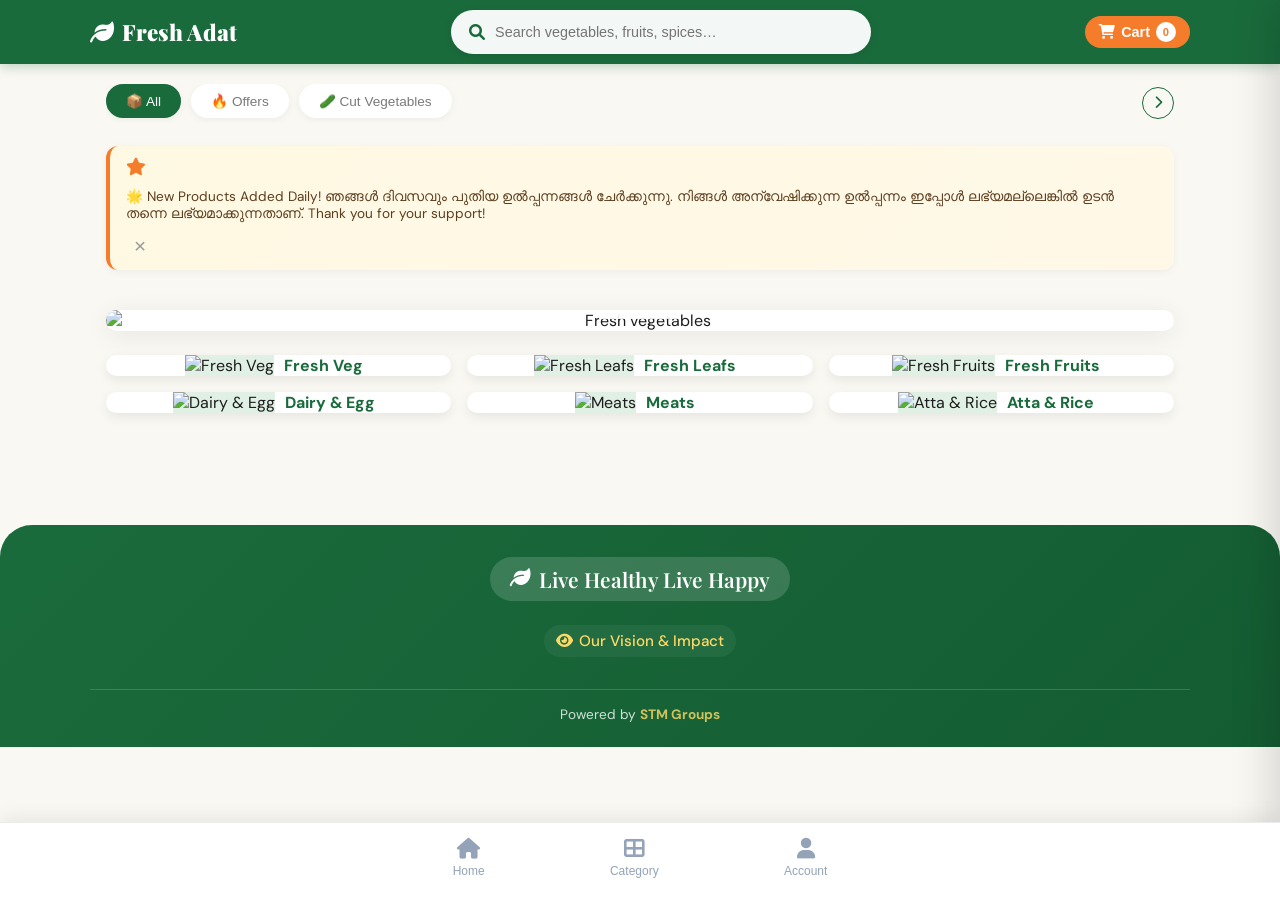
==== commit 6f237c43: "Add files via upload" ====
--- a/index.html
+++ b/index.html
@@ -46,278 +46,318 @@
 
   <link href="https://fonts.googleapis.com/css2?family=Playfair+Display:wght@700;900&family=DM+Sans:wght@300;400;500;600;700&display=swap" rel="stylesheet">
   <link rel="stylesheet" href="https://cdnjs.cloudflare.com/ajax/libs/font-awesome/6.0.0-beta3/css/all.min.css">
+
+  <!-- Leaflet for map -->
+  <link rel="stylesheet" href="https://unpkg.com/leaflet@1.9.4/dist/leaflet.css" />
+  <script src="https://unpkg.com/leaflet@1.9.4/dist/leaflet.js">
+  </script>
+
   <link rel="stylesheet" href="style.css">
 </head>
 <body>
 
-<!-- PWA Install Banner -->
-<div id="installBanner" style="display:none; position: fixed; bottom: 20px; left: 16px; right: 16px; background: #1a6b3c; color: white; border-radius: 16px; padding: 12px 16px; justify-content: space-between; align-items: center; z-index: 10002; box-shadow: 0 4px 12px rgba(0,0,0,0.2);">
-  <div style="display: flex; align-items: center; gap: 12px;">
-    <i class="fas fa-download"></i>
-    <span>Install Fresh Adat app for faster ordering</span>
-  </div>
-  <div>
-    <button id="installAppBtn" style="background: white; color: #1a6b3c; border: none; padding: 6px 16px; border-radius: 40px; font-weight: 600; margin-right: 8px;">Install</button>
-    <button id="closeInstallBanner" style="background: transparent; border: none; color: white; font-size: 1.2rem;">&times;</button>
-  </div>
-</div>
-
-<header>
-  <div class="header-inner">
-    <div class="logo"><i class="fas fa-leaf"></i> Fresh Adat</div>
-    <div class="search-bar">
-      <i class="fas fa-search"></i>
-      <input type="text" id="desktopSearch" placeholder="Search vegetables, fruits, spices…" autocomplete="off">
-      <button class="search-clear-btn" id="desktopClearBtn" style="display:none;"><i class="fas fa-times-circle"></i></button>
-      <div class="suggestions-dropdown" id="desktopSuggestions"></div>
-    </div>
-    <div class="mobile-actions">
-      <button class="search-icon-btn" id="mobileSearchIcon" aria-label="Search"><i class="fas fa-search"></i></button>
-      <button class="cart-btn" id="cartButton">
-        <i class="fas fa-shopping-cart"></i> <span>Cart</span> <span class="cart-count" id="cartCount">0</span>
+  <!-- ===== LOADING OVERLAY ===== -->
+  <div id="loadingOverlay" class="loading-overlay">
+    <div class="loader-ring"></div>
+    <p class="loader-text"><i class="fas fa-location-dot"></i> Fetching your location…</p>
+  </div>
+
+  <!-- ===== PWA INSTALL BANNER ===== -->
+  <div id="installBanner" style="display:none; position: fixed; bottom: 20px; left: 16px; right: 16px; background: #1a6b3c; color: white; border-radius: 16px; padding: 12px 16px; justify-content: space-between; align-items: center; z-index: 10002; box-shadow: 0 4px 12px rgba(0,0,0,0.2);">
+    <div style="display: flex; align-items: center; gap: 12px;">
+      <i class="fas fa-download"></i>
+      <span>Install Fresh Adat app for faster ordering</span>
+    </div>
+    <div>
+      <button id="installAppBtn" style="background: white; color: #1a6b3c; border: none; padding: 6px 16px; border-radius: 40px; font-weight: 600; margin-right: 8px;">Install</button>
+      <button id="closeInstallBanner" style="background: transparent; border: none; color: white; font-size: 1.2rem;">&times;</button>
+    </div>
+  </div>
+
+  <!-- ===== HEADER ===== -->
+  <header>
+    <div class="header-inner">
+      <div class="logo"><i class="fas fa-leaf"></i> Fresh Adat</div>
+      <div class="search-bar">
+        <i class="fas fa-search"></i>
+        <input type="text" id="desktopSearch" placeholder="Search vegetables, fruits, spices…" autocomplete="off">
+        <button class="search-clear-btn" id="desktopClearBtn" style="display:none;"><i class="fas fa-times-circle"></i></button>
+        <div class="suggestions-dropdown" id="desktopSuggestions"></div>
+      </div>
+      <div class="mobile-actions">
+        <button class="search-icon-btn" id="mobileSearchIcon" aria-label="Search"><i class="fas fa-search"></i></button>
+        <button class="cart-btn" id="cartButton">
+          <i class="fas fa-shopping-cart"></i> <span>Cart</span> <span class="cart-count" id="cartCount">0</span>
+        </button>
+      </div>
+    </div>
+    <div class="mobile-search-row" id="mobileSearchRow">
+      <div class="mobile-search-container">
+        <i class="fas fa-arrow-left mobile-search-icon" id="mobileSearchInnerIcon"></i>
+        <input type="text" id="mobileSearchInput" placeholder="Search products..." autocomplete="off">
+        <button class="search-clear-btn" id="mobileClearBtn" style="display:none;"><i class="fas fa-times-circle"></i></button>
+        <div class="suggestions-dropdown" id="mobileSuggestions"></div>
+      </div>
+    </div>
+  </header>
+
+  <!-- ===== MAIN ===== -->
+  <main>
+    <div class="category-header">
+      <div class="cat-row" id="catRow"></div>
+      <button class="arrow-more-btn" id="arrowMoreBtn"><i class="fas fa-chevron-right"></i></button>
+    </div>
+
+    <div class="offers-teaser-section" id="offersTeaserSection" style="display: none;">
+      <div class="offers-teaser-header">
+        <h3><i class="fas fa-tag"></i> Offers for you</h3>
+        <span class="offers-countdown" id="homeOffersTimer"></span>
+      </div>
+      <div class="offers-teaser-scroll" id="offersTeaserScroll"></div>
+    </div>
+
+    <div class="products-grid" id="productsGrid"></div>
+
+    <div class="home-carousel-section" id="homeCarouselSection" style="display: none;">
+      <div class="carousel-header">
+        <h3><i class="fas fa-star"></i> 🔥 More Fresh Picks</h3>
+        <span class="carousel-hint"><i class="fas fa-arrow-left"></i> Swipe to explore <i class="fas fa-arrow-right"></i></span>
+      </div>
+      <div class="horizontal-scroll-wrapper" id="homeCarousel"></div>
+    </div>
+  </main>
+
+  <!-- ===== CART PANEL ===== -->
+  <div class="cart-overlay" id="cartOverlay"></div>
+  <div class="cart-panel" id="cartPanel">
+    <div class="cart-header">
+      <h2><i class="fas fa-shopping-cart"></i> Your Cart</h2>
+      <button class="close-btn" id="closeCartBtn"><i class="fas fa-times"></i></button>
+    </div>
+    <div class="cart-items" id="cartItems"></div>
+    <div class="cart-footer" id="cartFooter" style="display:none">
+      <div class="cart-total"><span>Items</span><span id="footerItems">0</span></div>
+      <div class="cart-total grand"><span>Total</span><span id="footerTotal">₹0</span></div>
+      <button type="button" class="order-btn" id="orderBtn"><i class="fab fa-whatsapp"></i> Place Order</button>
+    </div>
+  </div>
+
+  <!-- ===== CATEGORIES MODAL ===== -->
+  <div id="categoriesModal" class="categories-modal">
+    <div class="categories-modal-content">
+      <div class="categories-modal-header">
+        <h3><i class="fas fa-tags"></i> All Categories</h3>
+        <button class="close-categories-modal" id="closeCategoriesModal">&times;</button>
+      </div>
+      <div class="categories-grid" id="categoriesGrid"></div>
+    </div>
+  </div>
+
+  <!-- ===== VISION MODAL ===== -->
+  <div id="visionModal" class="vision-modal">
+    <div class="vision-modal-content">
+      <div class="vision-modal-header">
+        <h3><i class="fas fa-eye"></i> Our Vision &amp; Impact</h3>
+        <button class="close-vision-modal" id="closeVisionModal">&times;</button>
+      </div>
+      <div class="vision-modal-body">
+        <p><strong>🌱 Our Vision</strong><br>To make fresh, organic, and healthy food accessible to every household while empowering local farmers and small‑scale producers.</p>
+        <p><strong>👥 People Empowered</strong><br>Through Fresh Adat, we have directly supported <strong>50+ local farmers</strong>, created <strong>25+ jobs</strong> for women in rural areas, and trained <strong>100+ small vendors</strong> in sustainable practices.</p>
+        <p><strong>📈 Community Impact</strong><br>Since our launch, we have helped reduce food waste by partnering with local farms, and we continue to expand our network to bring you the freshest produce daily.</p>
+        <p><strong>💚 Join the Movement</strong><br>Every purchase supports a healthier you and a stronger local economy. Together, we build a healthier, happier community.</p>
+      </div>
+    </div>
+  </div>
+
+  <!-- ===== FOOTER ===== -->
+  <footer class="app-footer">
+    <div class="footer-inner">
+      <div class="footer-tagline">
+        <i class="fas fa-leaf"></i> Live Healthy Live Happy
+      </div>
+      <div class="footer-links">
+        <a href="#" id="visionLink" class="vision-link">
+          <i class="fas fa-eye"></i> Our Vision &amp; Impact
+        </a>
+      </div>
+      <div class="developer-credit">
+        Powered by <strong><a href="https://stmgroups.com" target="_blank" rel="noopener noreferrer">STM Groups</a></strong>
+      </div>
+    </div>
+  </footer>
+
+  <!-- ===== STICKY CART BAR ===== -->
+  <div id="stickyCartBar" class="sticky-cart-bar" style="display: none;">
+    <div class="sticky-cart-main">
+      <div class="sticky-cart-summary">
+        <div class="sticky-cart-info">
+          <span class="sticky-cart-items"><i class="fas fa-shopping-cart"></i> <span id="stickyCartCount">0</span> item(s)</span>
+          <span class="sticky-cart-savings" id="stickyCartSavings">Saved: ₹0</span>
+          <span class="sticky-cart-free" id="stickyFreeBadge" style="display: none;">🎉 Free Delivery Unlocked</span>
+        </div>
+        <div class="sticky-cart-actions">
+          <button id="stickyCartToggleBtn" class="sticky-toggle-btn">
+            <i class="fas fa-chevron-up"></i>
+          </button>
+          <button id="stickyCartBtn" class="sticky-cart-btn">Go to Cart <i class="fas fa-arrow-right"></i></button>
+        </div>
+      </div>
+      <div id="stickyCartDetailed" class="sticky-cart-detailed" style="display: none;">
+        <div class="sticky-cart-products-list" id="stickyCartProductsList"></div>
+        <div class="sticky-cart-detailed-footer">
+          <div class="sticky-detailed-total">
+            <span>Total items: <span id="stickyDetailedItems">0</span></span>
+            <span>Total savings: <span id="stickyDetailedSavings">₹0</span></span>
+          </div>
+        </div>
+      </div>
+    </div>
+  </div>
+
+  <!-- ===== TOAST ===== -->
+  <div class="toast" id="toast"></div>
+
+  <!-- ===== ADDRESS FLOW MODAL ===== -->
+  <div id="addressFlowModal" class="address-flow-modal fullscreen-modal" style="display: none;">
+    <div class="address-flow-container">
+      <div class="address-flow-header">
+        <button class="back-arrow-btn" id="backArrowBtn"><i class="fas fa-arrow-left"></i></button>
+        <h3>Delivery Details</h3>
+        <button class="close-address-flow" id="closeAddressFlow">&times;</button>
+      </div>
+      <div class="address-flow-steps">
+        <div class="step-indicator" id="stepIndicator">
+          <span class="step active" data-step="1">📍 Location</span>
+          <span class="step" data-step="2">🏠 Address</span>
+          <span class="step" data-step="3">👤 Personal</span>
+          <span class="step" data-step="4">✅ Confirm</span>
+        </div>
+        <div id="savedSummaryCard" class="saved-summary-card" style="display: none;">
+          <div class="summary-card-header">
+            <i class="fas fa-check-circle"></i>
+            <span>Saved Address</span>
+          </div>
+          <div class="summary-card-details" id="savedSummaryDetails"></div>
+          <div class="summary-card-buttons">
+            <button id="editAddressBtn" class="edit-address-btn"><i class="fas fa-pen"></i> Edit Details</button>
+            <button id="sendFromSummaryBtn" class="send-from-summary-btn"><i class="fas fa-save"></i> Save Details</button>
+          </div>
+        </div>
+        <div id="multiStepContent" style="display: none;">
+          <div class="step-content" id="step1Content">
+            <div class="eco-message">✅ Delivered in reusable eco‑boxes<br>♻️ Please return the empty box after delivery</div>
+            <div id="locationMap" style="height: 300px; width: 100%; border-radius: 16px; margin: 16px 0;"></div>
+            <p class="location-hint">Drag the marker to your exact delivery location (within 5 km of Adat).</p>
+            <button id="useMyLocationBtn" class="use-location-btn"><i class="fas fa-location-dot"></i> Use my current location</button>
+            <div class="selected-location" id="selectedLocationDisplay"></div>
+            <button id="confirmLocationBtn" class="next-step-btn" disabled>Confirm Location</button>
+          </div>
+          <div class="step-content" id="step2Content" style="display: none;">
+            <div class="eco-message">✅ Delivered in reusable eco‑boxes<br>♻️ Please return the empty box after delivery</div>
+            <input type="text" id="addrHouse" placeholder="House / Flat / Floor No. *" required>
+            <input type="text" id="addrArea" placeholder="Apartment / Road / Area (optional)">
+            <input type="text" id="addrLandmark" placeholder="Landmark, accidental info etc. (optional)">
+            <div class="address-type">
+              <label><input type="radio" name="addrType" value="Home" checked> 🏠 Home</label>
+              <label><input type="radio" name="addrType" value="Work"> 💼 Work</label>
+              <label><input type="radio" name="addrType" value="Other"> 📌 Other</label>
+            </div>
+            <div class="eco-box-toggle">
+              <label>
+                <input type="checkbox" id="ecoBoxCheckbox"> ♻️ Use eco‑box (+₹10)
+              </label>
+              <span class="eco-info">We deliver in reusable boxes. Return the empty box after delivery.</span>
+            </div>
+            <button id="nextToPersonalBtn" class="next-step-btn">Next →</button>
+          </div>
+          <div class="step-content" id="step3Content" style="display: none;">
+            <input type="text" id="custFullName" placeholder="Full name *" required>
+            <input type="tel" id="custPhoneNumber" placeholder="Phone number *" required>
+            <div class="saved-address-preview" id="savedAddressPreview"></div>
+            <button id="nextToConfirmBtn" class="next-step-btn">Next →</button>
+          </div>
+          <div class="step-content" id="step4Content" style="display: none;">
+            <div class="confirm-details">
+              <h4>Delivery Address</h4>
+              <p id="confirmAddress"></p>
+              <h4>Customer</h4>
+              <p id="confirmCustomer"></p>
+              <h4>Order Summary</h4>
+              <div id="confirmOrderSummary"></div>
+              <div class="eco-box-charge" id="ecoBoxChargeLine" style="display: none;">+ Eco‑box charge: ₹10</div>
+              <div class="final-total" id="confirmFinalTotal"></div>
+            </div>
+            <button id="sendWhatsAppFinalBtn" class="send-order-btn"><i class="fab fa-whatsapp"></i> Send Order via WhatsApp</button>
+          </div>
+        </div>
+      </div>
+    </div>
+  </div>
+
+  <!-- ===== OFFER DETAIL MODAL ===== -->
+  <div id="offerDetailModal" class="offer-detail-modal" style="display: none;">
+    <div class="offer-detail-container">
+      <button class="close-offer-modal" id="closeOfferModal">&times;</button>
+      <div id="offerDetailContent"></div>
+      <button id="addOfferToCartBtn" class="add-offer-cart-btn">🛒 Add to Cart</button>
+    </div>
+  </div>
+
+  <!-- ===== ACCOUNT MODAL ===== -->
+  <div id="accountModal" class="account-modal" style="display: none;">
+    <div class="account-modal-container">
+      <div class="account-modal-header">
+        <h3><i class="fas fa-user-circle"></i> Account</h3>
+        <button class="close-account-modal" id="closeAccountModal">&times;</button>
+      </div>
+      <div class="account-modal-body" id="accountModalBody"></div>
+    </div>
+  </div>
+
+  <!-- ===== PRODUCT DETAIL MODAL ===== -->
+  <div id="productDetailModal" class="product-detail-modal" style="display: none;">
+    <div class="product-detail-overlay"></div>
+    <div class="product-detail-container">
+      <button class="close-product-detail" id="closeProductDetail">&times;</button>
+      
+      <!-- Image Slideshow -->
+      <div class="product-detail-slideshow">
+        <div class="slideshow-images" id="slideshowImages"></div>
+        <button class="slideshow-nav prev" id="slideshowPrev">‹</button>
+        <button class="slideshow-nav next" id="slideshowNext">›</button>
+        <div class="slideshow-dots" id="slideshowDots"></div>
+      </div>
+      
+      <!-- Product Info -->
+      <div class="product-detail-info">
+        <div class="product-detail-name" id="detailName"></div>
+        <div class="product-detail-unit highlight-unit" id="detailUnit"></div>
+        <div class="product-detail-price" id="detailPrice"></div>
+        <div class="product-detail-highlight" id="detailHighlight"></div>
+        <div class="product-detail-description" id="detailDescription"></div>
+        <button class="product-detail-add-btn" id="detailAddBtn"><i class="fas fa-plus"></i> Add to Cart</button>
+      </div>
+    </div>
+  </div>
+
+  <!-- ===== BOTTOM NAVIGATION BAR ===== -->
+  <div id="bottomNavBar" class="bottom-nav-bar">
+    <div class="bottom-nav-inner">
+      <button class="bottom-nav-item" data-nav="home">
+        <i class="fas fa-home"></i>
+        <span>Home</span>
       </button>
-    </div>
-  </div>
-  <div class="mobile-search-row" id="mobileSearchRow">
-    <div class="mobile-search-container">
-      <i class="fas fa-arrow-left mobile-search-icon" id="mobileSearchInnerIcon"></i>
-      <input type="text" id="mobileSearchInput" placeholder="Search products..." autocomplete="off">
-      <button class="search-clear-btn" id="mobileClearBtn" style="display:none;"><i class="fas fa-times-circle"></i></button>
-      <div class="suggestions-dropdown" id="mobileSuggestions"></div>
-    </div>
-  </div>
-</header>
-
-<main>
-  <div class="category-header">
-    <div class="cat-row" id="catRow"></div>
-    <button class="arrow-more-btn" id="arrowMoreBtn"><i class="fas fa-chevron-right"></i></button>
-  </div> 
-
-  <!-- Offers Teaser Row (home page only) -->
-  <div class="offers-teaser-section" id="offersTeaserSection" style="display: none;">
-    <div class="offers-teaser-header">
-      <h3><i class="fas fa-tag"></i> Offers for you</h3>
-      <span class="offers-countdown" id="homeOffersTimer"></span>
-    </div>
-    <div class="offers-teaser-scroll" id="offersTeaserScroll"></div>
-  </div>
-
-  <div class="products-grid" id="productsGrid"></div>
-  <div class="home-carousel-section" id="homeCarouselSection" style="display: none;">
-    <div class="carousel-header">
-      <h3><i class="fas fa-star"></i> 🔥 More Fresh Picks</h3>
-      <span class="carousel-hint"><i class="fas fa-arrow-left"></i> Swipe to explore <i class="fas fa-arrow-right"></i></span>
-    </div>
-    <div class="horizontal-scroll-wrapper" id="homeCarousel"></div>
-  </div>
-</main>
-
-<!-- Cart Panel -->
-<div class="cart-overlay" id="cartOverlay"></div>
-<div class="cart-panel" id="cartPanel">
-  <div class="cart-header">
-    <h2><i class="fas fa-shopping-cart"></i> Your Cart</h2>
-    <button class="close-btn" id="closeCartBtn"><i class="fas fa-times"></i></button>
-  </div>
-  <div class="cart-items" id="cartItems"></div>
-  <div class="cart-footer" id="cartFooter" style="display:none">
-    <div class="cart-total"><span>Items</span><span id="footerItems">0</span></div>
-    <div class="cart-total grand"><span>Total</span><span id="footerTotal">₹0</span></div>
-    <button type="button" class="order-btn" id="orderBtn"><i class="fab fa-whatsapp"></i> Place Order</button>
-  </div>
-</div> 
-
-<!-- Categories Modal -->
-<div id="categoriesModal" class="categories-modal">
-  <div class="categories-modal-content">
-    <div class="categories-modal-header">
-      <h3><i class="fas fa-tags"></i> All Categories</h3>
-      <button class="close-categories-modal" id="closeCategoriesModal">&times;</button>
-    </div>
-    <div class="categories-grid" id="categoriesGrid"></div>
-  </div>
-</div> 
-
-<!-- Vision Modal -->
-<div id="visionModal" class="vision-modal">
-  <div class="vision-modal-content">
-    <div class="vision-modal-header">
-      <h3><i class="fas fa-eye"></i> Our Vision &amp; Impact</h3>
-      <button class="close-vision-modal" id="closeVisionModal">&times;</button>
-    </div>
-    <div class="vision-modal-body">
-      <p><strong>🌱 Our Vision</strong><br>To make fresh, organic, and healthy food accessible to every household while empowering local farmers and small‑scale producers.</p>
-      <p><strong>👥 People Empowered</strong><br>Through Fresh Adat, we have directly supported <strong>50+ local farmers</strong>, created <strong>25+ jobs</strong> for women in rural areas, and trained <strong>100+ small vendors</strong> in sustainable practices.</p>
-      <p><strong>📈 Community Impact</strong><br>Since our launch, we have helped reduce food waste by partnering with local farms, and we continue to expand our network to bring you the freshest produce daily.</p>
-      <p><strong>💚 Join the Movement</strong><br>Every purchase supports a healthier you and a stronger local economy. Together, we build a healthier, happier community.</p>
-    </div>
-  </div>
-</div>
-
-<footer class="app-footer">
-  <div class="footer-inner">
-    <div class="footer-tagline">
-      <i class="fas fa-leaf"></i> Live Healthy Live Happy
-    </div>
-    <div class="footer-links">
-      <a href="#" id="visionLink" class="vision-link">
-        <i class="fas fa-eye"></i> Our Vision &amp; Impact
-      </a>
-    </div>
-    <div class="developer-credit">
-      Powered by <strong><a href="https://stmgroups.com" target="_blank" rel="noopener noreferrer">STM Groups</a></strong>
-    </div>
-  </div>
-</footer> 
-
-<!-- Sticky Cart Bar -->
-<div id="stickyCartBar" class="sticky-cart-bar" style="display: none;">
-  <div class="sticky-cart-main">
-    <div class="sticky-cart-summary">
-      <div class="sticky-cart-info">
-        <span class="sticky-cart-items"><i class="fas fa-shopping-cart"></i> <span id="stickyCartCount">0</span> item(s)</span>
-        <span class="sticky-cart-savings" id="stickyCartSavings">Saved: ₹0</span>
-        <span class="sticky-cart-free" id="stickyFreeBadge" style="display: none;">🎉 Free Delivery Unlocked</span>
-      </div>
-      <div class="sticky-cart-actions">
-        <button id="stickyCartToggleBtn" class="sticky-toggle-btn">
-          <i class="fas fa-chevron-up"></i>
-        </button>
-        <button id="stickyCartBtn" class="sticky-cart-btn">Go to Cart <i class="fas fa-arrow-right"></i></button>
-      </div>
-    </div>
-    <div id="stickyCartDetailed" class="sticky-cart-detailed" style="display: none;">
-      <div class="sticky-cart-products-list" id="stickyCartProductsList"></div>
-      <div class="sticky-cart-detailed-footer">
-        <div class="sticky-detailed-total">
-          <span>Total items: <span id="stickyDetailedItems">0</span></span>
-          <span>Total savings: <span id="stickyDetailedSavings">₹0</span></span>
-        </div>
-      </div>
-    </div>
-  </div>
-</div>
-
-<div class="toast" id="toast"></div> 
-
-<!-- Full‑screen Address Modal -->
-<div id="addressFlowModal" class="address-flow-modal fullscreen-modal" style="display: none;">
-  <div class="address-flow-container">
-    <div class="address-flow-header">
-      <button class="back-arrow-btn" id="backArrowBtn"><i class="fas fa-arrow-left"></i></button>
-      <h3>Delivery Details</h3>
-      <button class="close-address-flow" id="closeAddressFlow">&times;</button>
-    </div>
-    <div class="address-flow-steps">
-      <div class="step-indicator" id="stepIndicator">
-        <span class="step active" data-step="1">📍 Location</span>
-        <span class="step" data-step="2">🏠 Address</span>
-        <span class="step" data-step="3">👤 Personal</span>
-        <span class="step" data-step="4">✅ Confirm</span>
-      </div>
-      <div id="savedSummaryCard" class="saved-summary-card" style="display: none;">
-        <div class="summary-card-header">
-          <i class="fas fa-check-circle"></i>
-          <span>Saved Address</span>
-        </div>
-        <div class="summary-card-details" id="savedSummaryDetails"></div>
-        <div class="summary-card-buttons">
-          <button id="editAddressBtn" class="edit-address-btn"><i class="fas fa-pen"></i> Edit Details</button>
-          <button id="sendFromSummaryBtn" class="send-from-summary-btn"><i class="fab fa-whatsapp"></i> Send Order via WhatsApp</button>
-        </div>
-      </div>
-      <div id="multiStepContent" style="display: none;">
-        <div class="step-content" id="step1Content">
-          <div class="eco-message">✅ Delivered in reusable eco‑boxes<br>♻️ Please return the empty box after delivery</div>
-          <div id="locationMap" style="height: 300px; width: 100%; border-radius: 16px; margin: 16px 0;"></div>
-          <p class="location-hint">Drag the marker to your exact delivery location (within 5 km of Adat).</p>
-          <button id="useMyLocationBtn" class="use-location-btn"><i class="fas fa-location-dot"></i> Use my current location</button>
-          <div class="selected-location" id="selectedLocationDisplay"></div>
-          <button id="confirmLocationBtn" class="next-step-btn" disabled>Confirm Location</button>
-        </div>
-        <div class="step-content" id="step2Content" style="display: none;">
-          <div class="eco-message">✅ Delivered in reusable eco‑boxes<br>♻️ Please return the empty box after delivery</div>
-          <input type="text" id="addrHouse" placeholder="House / Flat / Floor No. *" required>
-          <input type="text" id="addrArea" placeholder="Apartment / Road / Area (optional)">
-          <input type="text" id="addrLandmark" placeholder="Landmark, accidental info etc. (optional)">
-          <div class="address-type">
-            <label><input type="radio" name="addrType" value="Home" checked> 🏠 Home</label>
-            <label><input type="radio" name="addrType" value="Work"> 💼 Work</label>
-            <label><input type="radio" name="addrType" value="Other"> 📌 Other</label>
-          </div>
-          <div class="eco-box-toggle">
-            <label>
-              <input type="checkbox" id="ecoBoxCheckbox"> ♻️ Use eco‑box (+₹10)
-            </label>
-            <span class="eco-info">We deliver in reusable boxes. Return the empty box after delivery.</span>
-          </div>
-          <button id="nextToPersonalBtn" class="next-step-btn">Next →</button>
-        </div>
-        <div class="step-content" id="step3Content" style="display: none;">
-          <input type="text" id="custFullName" placeholder="Full name *" required>
-          <input type="tel" id="custPhoneNumber" placeholder="Phone number *" required>
-          <div class="saved-address-preview" id="savedAddressPreview"></div>
-          <button id="nextToConfirmBtn" class="next-step-btn">Next →</button>
-        </div>
-        <div class="step-content" id="step4Content" style="display: none;">
-          <div class="confirm-details">
-            <h4>Delivery Address</h4>
-            <p id="confirmAddress"></p>
-            <h4>Customer</h4>
-            <p id="confirmCustomer"></p>
-            <h4>Order Summary</h4>
-            <div id="confirmOrderSummary"></div>
-            <div class="eco-box-charge" id="ecoBoxChargeLine" style="display: none;">+ Eco‑box charge: ₹10</div>
-            <div class="final-total" id="confirmFinalTotal"></div>
-          </div>
-          <button id="sendWhatsAppFinalBtn" class="send-order-btn"><i class="fab fa-whatsapp"></i> Send WhatsApp Order</button>
-        </div>
-      </div>
-    </div>
-  </div>
-</div> 
-
-<!-- Offer Detail Modal -->
-<div id="offerDetailModal" class="offer-detail-modal" style="display: none;">
-  <div class="offer-detail-container">
-    <button class="close-offer-modal" id="closeOfferModal">&times;</button>
-    <div id="offerDetailContent"></div>
-    <button id="addOfferToCartBtn" class="add-offer-cart-btn">🛒 Add to Cart</button>
-  </div>
-</div> 
-
-<!-- Account Modal (Full Screen) -->
-<div id="accountModal" class="account-modal" style="display: none;">
-  <div class="account-modal-container">
-    <div class="account-modal-header">
-      <h3><i class="fas fa-user-circle"></i> Account</h3>
-      <button class="close-account-modal" id="closeAccountModal">&times;</button>
-    </div>
-    <div class="account-modal-body" id="accountModalBody">
-      <!-- Dynamic content will be inserted here -->
-    </div>
-  </div>
-</div>
-
-<!-- Bottom Navigation Bar -->
-<div id="bottomNavBar" class="bottom-nav-bar">
-  <div class="bottom-nav-inner">
-    <button class="bottom-nav-item" data-nav="home">
-      <i class="fas fa-home"></i>
-      <span>Home</span>
-    </button>
-    <button class="bottom-nav-item" data-nav="category">
-      <i class="fas fa-th-large"></i>
-      <span>Category</span>
-    </button>
-    <button class="bottom-nav-item" data-nav="account">
-      <i class="fas fa-user"></i>
-      <span>Account</span>
-    </button>
-  </div>
-</div>
-
-<script src="script.js"></script>
+      <button class="bottom-nav-item" data-nav="category">
+        <i class="fas fa-th-large"></i>
+        <span>Category</span>
+      </button>
+      <button class="bottom-nav-item" data-nav="account">
+        <i class="fas fa-user"></i>
+        <span>Account</span>
+      </button>
+    </div>
+  </div>
+
+  <script src="script.js"></script>
 </body>
-</html>
+</html>
--- a/style.css
+++ b/style.css
@@ -1,3 +1,5 @@
+/* ========== style.css – Full Updated ========== */
+
 * {
   margin: 0;
   padding: 0;
@@ -26,7 +28,52 @@
   min-height: 100vh;
 }
 
-/* HEADER */
+/* ===== LOADING OVERLAY ===== */
+.loading-overlay {
+  position: fixed;
+  inset: 0;
+  background: rgba(0, 0, 0, 0.6);
+  backdrop-filter: blur(4px);
+  z-index: 99999;
+  display: none;
+  align-items: center;
+  justify-content: center;
+  flex-direction: column;
+  gap: 20px;
+  animation: fadeInOverlay 0.3s ease;
+}
+.loading-overlay.active {
+  display: flex;
+}
+@keyframes fadeInOverlay {
+  from { opacity: 0; }
+  to { opacity: 1; }
+}
+.loader-ring {
+  width: 72px;
+  height: 72px;
+  border-radius: 50%;
+  border: 6px solid rgba(255,255,255,0.2);
+  border-top: 6px solid var(--orange);
+  border-right: 6px solid var(--green-light);
+  animation: spinRing 1s cubic-bezier(0.6, 0.0, 0.4, 1.0) infinite;
+}
+@keyframes spinRing {
+  0% { transform: rotate(0deg); }
+  100% { transform: rotate(360deg); }
+}
+.loader-text {
+  color: white;
+  font-weight: 500;
+  font-size: 1rem;
+  letter-spacing: 0.3px;
+  background: rgba(0,0,0,0.4);
+  padding: 6px 20px;
+  border-radius: 40px;
+  backdrop-filter: blur(2px);
+}
+
+/* ===== HEADER ===== */
 header {
   background: var(--green);
   padding: 0 16px;
@@ -148,7 +195,7 @@
   padding: 20px 16px;
 }
 
-/* Category chips */
+/* ===== CATEGORY CHIPS ===== */
 .category-header {
   display: flex;
   align-items: center;
@@ -203,7 +250,7 @@
   color: white;
 }
 
-/* Product grid */
+/* ===== PRODUCT GRID ===== */
 .products-grid {
   display: grid;
   grid-template-columns: repeat(auto-fill, minmax(160px, 1fr));
@@ -233,6 +280,10 @@
   transition: transform 0.2s;
   display: flex;
   flex-direction: column;
+  cursor: pointer;
+}
+.product-card:hover {
+  transform: translateY(-4px);
 }
 .product-img {
   position: relative;
@@ -343,7 +394,7 @@
   font-size: 0.9rem;
 }
 
-/* Slideshow */
+/* ===== HOME SLIDESHOW ===== */
 .home-slideshow {
   width: 100%;
   background: #fff;
@@ -379,7 +430,7 @@
 }
 .dot.active, .dot:hover { background-color: var(--green); }
 
-/* Category strip */
+/* ===== CATEGORY STRIP ===== */
 .category-strip {
   display: grid;
   grid-template-columns: repeat(3, 1fr);
@@ -409,7 +460,7 @@
   color: var(--green);
 }
 
-/* Horizontal carousel */
+/* ===== HORIZONTAL CAROUSEL ===== */
 .home-carousel-section {
   margin: 0 0 28px 0;
   padding: 0 4px;
@@ -455,7 +506,7 @@
   margin-bottom: 0;
 }
 
-/* Search results */
+/* ===== SEARCH RESULTS ===== */
 .search-results-highlight {
   background: #f0f9f0;
   border-radius: 24px;
@@ -465,7 +516,7 @@
   box-shadow: 0 4px 12px rgba(0,0,0,0.05);
 }
 
-/* Cart Panel */
+/* ===== CART PANEL ===== */
 .cart-overlay {
   position: fixed;
   inset: 0;
@@ -620,7 +671,7 @@
   cursor: pointer;
 }
 
-/* Categories Modal */
+/* ===== CATEGORIES MODAL ===== */
 .categories-modal {
   display: none;
   position: fixed;
@@ -724,7 +775,7 @@
   .categories-modal-header h3 { font-size: 1.4rem; }
 }
 
-/* Vision Modal */
+/* ===== VISION MODAL ===== */
 .vision-modal {
   display: none;
   position: fixed;
@@ -783,7 +834,7 @@
 }
 .vision-modal-body strong { color: var(--green); }
 
-/* Footer */
+/* ===== FOOTER ===== */
 .app-footer {
   background: linear-gradient(135deg, var(--green) 0%, #145c32 100%);
   color: white;
@@ -852,7 +903,7 @@
 }
 .developer-credit a:hover { text-decoration: underline; color: white; }
 
-/* Toast */
+/* ===== TOAST ===== */
 .toast {
   position: fixed;
   bottom: 24px;
@@ -868,7 +919,7 @@
 }
 .toast.show { transform: translateX(-50%) translateY(0); }
 
-/* Responsive */
+/* ===== RESPONSIVE ===== */
 @media (max-width: 768px) {
   .search-bar { display: none; }
   .cart-btn span:first-child { display: none; }
@@ -885,7 +936,7 @@
   .mobile-search-row { display: none !important; }
 }
 
-/* Search suggestions */
+/* ===== SEARCH SUGGESTIONS ===== */
 .suggestions-dropdown {
   position: absolute;
   top: 100%;
@@ -951,7 +1002,7 @@
   right: 0;
 }
 
-/* STICKY CART BAR */
+/* ===== STICKY CART BAR ===== */
 .sticky-cart-bar {
   position: fixed;
   bottom: 0;
@@ -1161,7 +1212,7 @@
   font-size: 0.95rem;
 }
 
-/* ========== OFFERS TEASER ========== */
+/* ===== OFFERS TEASER ===== */
 .offers-teaser-section { margin: 20px 0 24px; }
 .offers-teaser-header {
   display: flex;
@@ -1245,7 +1296,7 @@
   font-size: 0.85rem;
 }
 
-/* ========== OFFERS PAGE ========== */
+/* ===== OFFERS PAGE ===== */
 .offers-page-slideshow {
   width: 100%;
   border-radius: 20px;
@@ -1260,7 +1311,7 @@
   gap: 14px;
 }
 
-/* Offer Detail Modal */
+/* ===== OFFER DETAIL MODAL ===== */
 .offer-detail-modal {
   position: fixed;
   top: 0;
@@ -1364,7 +1415,7 @@
 }
 .add-offer-cart-btn:hover { background: var(--green-light); }
 
-/* ========== BOTTOM NAVIGATION BAR ========== */
+/* ===== BOTTOM NAVIGATION BAR ===== */
 .bottom-nav-bar {
   position: fixed;
   bottom: 0;
@@ -1380,7 +1431,6 @@
   transform: translateY(100%);
 }
 .bottom-nav-bar.visible { transform: translateY(0); }
-/* Hide when cart not empty */
 body.cart-not-empty .bottom-nav-bar {
   transform: translateY(100%) !important;
 }
@@ -1421,7 +1471,7 @@
   .bottom-nav-item span { font-size: 0.7rem; }
 }
 
-/* ========== ACCOUNT MODAL ========== */
+/* ===== ACCOUNT MODAL ===== */
 .account-modal {
   position: fixed;
   top: 0;
@@ -1472,6 +1522,62 @@
   background: #f1f5f9;
   color: var(--orange);
 }
+
+/* --- Logged-in user section --- */
+.user-info {
+  text-align: center;
+  padding: 24px 20px 20px;
+  background: linear-gradient(135deg, var(--green-pale), #fff);
+  border-radius: 28px;
+  margin-bottom: 28px;
+}
+.user-avatar i {
+  font-size: 4rem;
+  color: var(--green);
+  margin-bottom: 8px;
+}
+.user-name {
+  font-size: 1.4rem;
+  font-weight: 700;
+  color: var(--text);
+  margin-bottom: 4px;
+}
+.user-detail {
+  display: flex;
+  align-items: center;
+  justify-content: center;
+  gap: 8px;
+  font-size: 0.9rem;
+  color: var(--text-muted);
+  margin: 4px 0;
+}
+.user-detail i {
+  width: 20px;
+  color: var(--green);
+}
+.user-address {
+  font-size: 0.85rem;
+  color: var(--text-muted);
+  margin: 8px 0 12px;
+  line-height: 1.4;
+}
+.edit-profile-btn {
+  background: var(--green);
+  color: white;
+  border: none;
+  border-radius: 40px;
+  padding: 10px 24px;
+  font-weight: 600;
+  cursor: pointer;
+  display: inline-flex;
+  align-items: center;
+  gap: 8px;
+}
+.edit-profile-btn:hover {
+  background: var(--green-light);
+}
+
+/* --- Guest section --- */
 .guest-section {
   text-align: center;
   padding: 30px 20px;
@@ -1510,10 +1616,13 @@
   background: var(--green-light);
   transform: translateY(-2px);
 }
+
+/* --- Account menu --- */
 .account-menu {
   display: flex;
   flex-direction: column;
   gap: 12px;
+  margin-top: 4px;
 }
 .menu-item {
   display: flex;
@@ -1546,10 +1655,16 @@
   font-size: 1rem;
 }
 .logout-item {
-  margin-top: 20px;
+  margin-top: 16px;
   border-top: 1px solid #e2e8f0;
+  padding-top: 12px;
   border-radius: 20px;
 }
+.logout-item i:first-child {
+  color: #e74c3c;
+}
+
+/* --- Static content (FAQ, etc.) --- */
 .static-content { padding: 0; }
 .static-header {
   display: flex;
@@ -1600,9 +1715,10 @@
   .account-modal-container { padding: 16px; }
   .guest-section h2 { font-size: 1.3rem; }
   .guest-icon i { font-size: 3rem; }
-}
-
-/* ========== LABEL BADGE & OUT OF STOCK ========== */
+  .user-name { font-size: 1.2rem; }
+}
+
+/* ===== LABEL BADGE & OUT OF STOCK ===== */
 .product-label-badge {
   position: absolute;
   top: 8px;
@@ -1656,7 +1772,7 @@
   opacity: 0.6;
 }
 
-/* ========== ADDRESS FLOW MODAL ========== */
+/* ===== ADDRESS FLOW MODAL ===== */
 .address-flow-modal {
   position: fixed;
   top: 0;
@@ -1967,7 +2083,7 @@
   .step-content { padding: 20px; }
   .summary-card-buttons { flex-direction: column; }
 }
-/* ========== FULL SCREEN ADDRESS FLOW MODAL ========== */
+/* Full Screen Address Flow */
 .address-flow-modal {
   position: fixed;
   top: 0;
@@ -1985,12 +2101,10 @@
   transition: visibility 0.2s, opacity 0.2s;
   overflow-y: auto;
 }
-
 .address-flow-modal[style*="display: flex"] {
   visibility: visible;
   opacity: 1;
 }
-
 .address-flow-container {
   background: white;
   width: 100%;
@@ -2001,7 +2115,6 @@
   overflow-y: auto;
   animation: none;
 }
-
 .address-flow-header {
   position: sticky;
   top: 0;
@@ -2009,7 +2122,6 @@
   z-index: 20;
   padding: 16px 20px;
 }
-
 .step-indicator {
   position: sticky;
   top: 70px;
@@ -2019,25 +2131,18 @@
   margin-bottom: 0;
   border-bottom: 1px solid #eef2f6;
 }
-
 .step-content {
   padding: 24px 20px 40px;
 }
-
-/* Make sure buttons are visible at bottom */
 .next-step-btn, .send-order-btn {
   margin-bottom: 30px;
 }
-
 @media (max-width: 640px) {
-  .step-content {
-    padding: 20px 16px 40px;
-  }
-  .address-flow-header h3 {
-    font-size: 1.2rem;
-  }
-}
-/* Announcement Banner - non-intrusive */
+  .step-content { padding: 20px 16px 40px; }
+  .address-flow-header h3 { font-size: 1.2rem; }
+}
+
+/* ===== ANNOUNCEMENT BANNER ===== */
 .announcement-banner {
   background: linear-gradient(135deg, #fef9e3, #fff8e7);
   border-left: 4px solid var(--orange);
@@ -2054,14 +2159,8 @@
   animation: fadeSlideDown 0.4s ease;
 }
 @keyframes fadeSlideDown {
-  from {
-    opacity: 0;
-    transform: translateY(-10px);
-  }
-  to {
-    opacity: 1;
-    transform: translateY(0);
-  }
+  from { opacity: 0; transform: translateY(-10px); }
+  to { opacity: 1; transform: translateY(0); }
 }
 .announcement-content {
   display: flex;
@@ -2070,9 +2169,7 @@
   flex-wrap: wrap;
   flex: 1;
 }
-.announcement-content i {
-  font-size: 1.1rem;
-}
+.announcement-content i { font-size: 1.1rem; }
 .close-banner {
   background: none;
   border: none;
@@ -2083,22 +2180,237 @@
   transition: color 0.2s;
   flex-shrink: 0;
 }
-.close-banner:hover {
+.close-banner:hover { color: var(--orange); }
+@media (max-width: 640px) {
+  .announcement-content { font-size: 0.75rem; gap: 8px; }
+  .announcement-banner { padding: 10px 12px; }
+  .announcement-content i { font-size: 0.9rem; }
+  .close-banner { font-size: 1.2rem; padding: 0 4px; }
+}
+
+/* ===== PRODUCT DETAIL MODAL ===== */
+.product-detail-modal {
+  position: fixed;
+  top: 0;
+  left: 0;
+  width: 100%;
+  height: 100%;
+  z-index: 20030;
+  display: none;
+  align-items: center;
+  justify-content: center;
+  background: rgba(0,0,0,0.7);
+  backdrop-filter: blur(4px);
+}
+.product-detail-modal[style*="display: flex"] {
+  display: flex;
+}
+.product-detail-overlay {
+  position: absolute;
+  inset: 0;
+  z-index: 1;
+}
+.product-detail-container {
+  position: relative;
+  z-index: 2;
+  background: white;
+  width: 92%;
+  max-width: 500px;
+  max-height: 95vh;
+  border-radius: 28px;
+  overflow-y: auto;
+  box-shadow: 0 20px 40px rgba(0,0,0,0.3);
+  animation: modalSlideUp 0.3s ease;
+}
+.close-product-detail {
+  position: absolute;
+  top: 12px;
+  right: 16px;
+  background: rgba(0,0,0,0.5);
+  color: white;
+  border: none;
+  font-size: 1.8rem;
+  width: 40px;
+  height: 40px;
+  border-radius: 50%;
+  cursor: pointer;
+  z-index: 10;
+  display: flex;
+  align-items: center;
+  justify-content: center;
+  backdrop-filter: blur(2px);
+}
+.close-product-detail:hover {
+  background: rgba(0,0,0,0.7);
+}
+
+/* Slideshow */
+.product-detail-slideshow {
+  position: relative;
+  width: 100%;
+  height: 280px;
+  background: #f0f0f0;
+  overflow: hidden;
+}
+.slideshow-images {
+  display: flex;
+  width: 100%;
+  height: 100%;
+  position: relative;
+}
+.slide-image {
+  position: absolute;
+  top: 0;
+  left: 0;
+  width: 100%;
+  height: 100%;
+  opacity: 0;
+  transition: opacity 0.5s ease;
+  display: flex;
+  align-items: center;
+  justify-content: center;
+}
+.slide-image.active {
+  opacity: 1;
+}
+.slide-image img {
+  width: 100%;
+  height: 100%;
+  object-fit: cover;
+}
+.slideshow-nav {
+  position: absolute;
+  top: 50%;
+  transform: translateY(-50%);
+  background: rgba(0,0,0,0.4);
+  color: white;
+  border: none;
+  width: 36px;
+  height: 36px;
+  border-radius: 50%;
+  cursor: pointer;
+  z-index: 5;
+  font-size: 1.5rem;
+  display: flex;
+  align-items: center;
+  justify-content: center;
+  backdrop-filter: blur(2px);
+}
+.slideshow-nav:hover {
+  background: rgba(0,0,0,0.7);
+}
+.slideshow-nav.prev { left: 8px; }
+.slideshow-nav.next { right: 8px; }
+.slideshow-dots {
+  position: absolute;
+  bottom: 12px;
+  left: 50%;
+  transform: translateX(-50%);
+  display: flex;
+  gap: 8px;
+  z-index: 5;
+}
+.slideshow-dots .dot {
+  width: 10px;
+  height: 10px;
+  border-radius: 50%;
+  background: rgba(255,255,255,0.5);
+  cursor: pointer;
+  border: none;
+  padding: 0;
+}
+.slideshow-dots .dot.active {
+  background: white;
+  transform: scale(1.2);
+}
+
+/* Product Info */
+.product-detail-info {
+  padding: 20px 20px 24px;
+}
+.product-detail-name {
+  font-family: 'Playfair Display', serif;
+  font-size: 1.6rem;
+  font-weight: 700;
+  color: var(--green);
+  margin-bottom: 4px;
+}
+.product-detail-unit {
+  font-size: 1rem;
+  color: var(--text-muted);
+  margin-bottom: 8px;
+}
+.product-detail-unit.highlight-unit {
+  font-weight: 700;
+  color: var(--green);
+  font-size: 1.1rem;
+  background: var(--green-pale);
+  padding: 4px 12px;
+  border-radius: 40px;
+  display: inline-block;
+}
+.product-detail-price {
+  font-size: 1.3rem;
+  margin: 12px 0;
+}
+.product-detail-price .original-price {
+  font-size: 1rem;
+  color: var(--text-muted);
+  text-decoration: line-through;
+  margin-right: 10px;
+}
+.product-detail-price .discount-price {
+  font-weight: 800;
   color: var(--orange);
+  font-size: 1.6rem;
+}
+.product-detail-price .single-price {
+  font-weight: 800;
+  color: var(--green);
+  font-size: 1.6rem;
+}
+.product-detail-highlight {
+  background: #fef3e8;
+  padding: 10px 14px;
+  border-radius: 16px;
+  font-size: 0.95rem;
+  color: #b45309;
+  margin: 12px 0;
+  border-left: 4px solid var(--orange);
+}
+.product-detail-description {
+  font-size: 0.95rem;
+  line-height: 1.5;
+  color: var(--text);
+  margin: 12px 0 20px;
+  padding: 12px;
+  background: var(--cream);
+  border-radius: 16px;
+}
+.product-detail-add-btn {
+  width: 100%;
+  background: var(--green);
+  color: white;
+  border: none;
+  border-radius: 40px;
+  padding: 14px;
+  font-weight: 700;
+  font-size: 1.1rem;
+  cursor: pointer;
+  transition: background 0.2s;
+}
+.product-detail-add-btn:hover {
+  background: var(--green-light);
+}
+.product-detail-add-btn:active {
+  transform: scale(0.98);
 }
 @media (max-width: 640px) {
-  .announcement-content {
-    font-size: 0.75rem;
-    gap: 8px;
-  }
-  .announcement-banner {
-    padding: 10px 12px;
-  }
-  .announcement-content i {
-    font-size: 0.9rem;
-  }
-  .close-banner {
-    font-size: 1.2rem;
-    padding: 0 4px;
-  }
+  .product-detail-slideshow { height: 220px; }
+  .product-detail-name { font-size: 1.4rem; }
+}
+.order-btn.disabled {
+  opacity: 0.6;
+  cursor: not-allowed;
+  pointer-events: none;
 }
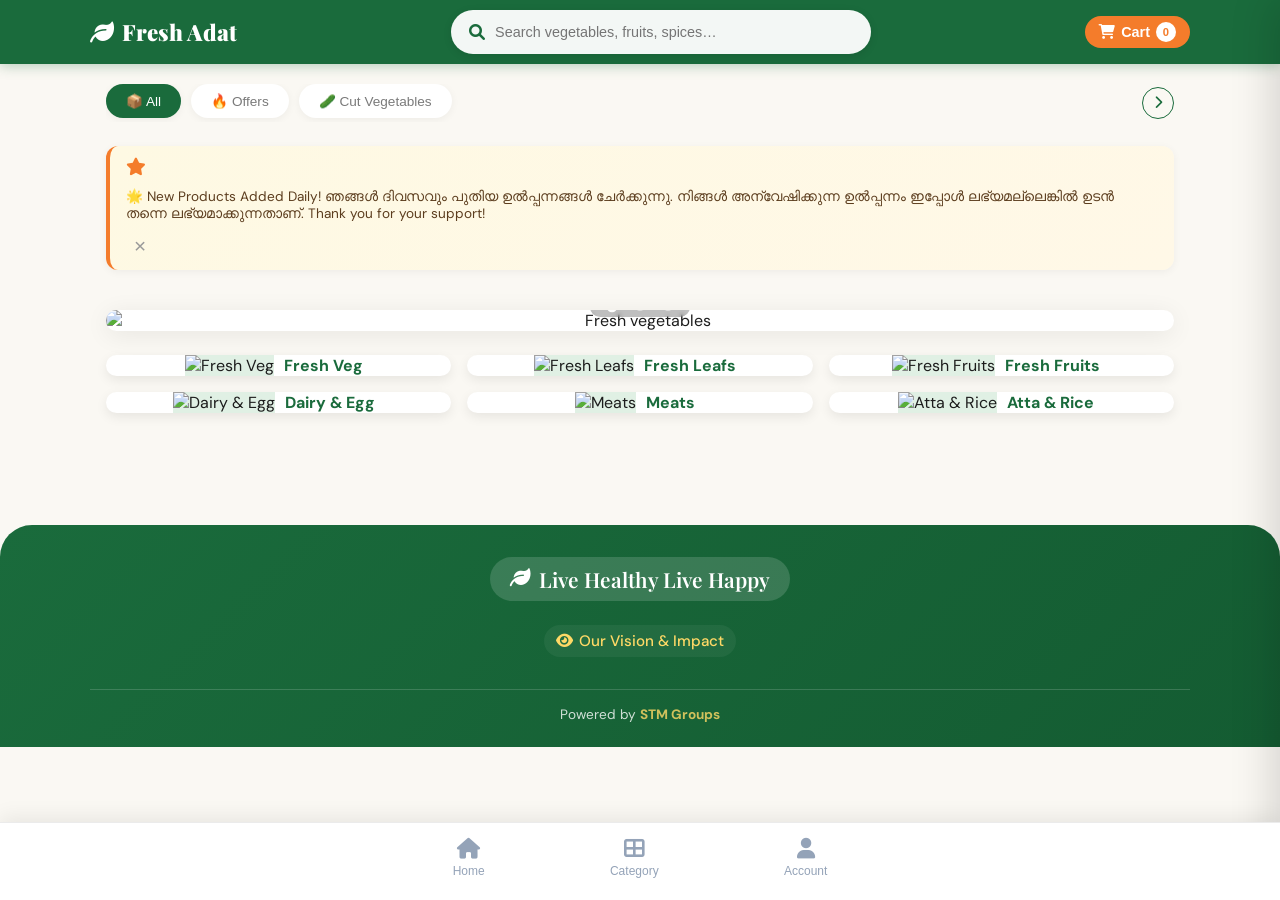
==== commit b57d38db: "Add files via upload" ====
--- a/index.html
+++ b/index.html
@@ -232,6 +232,13 @@
           <span class="step" data-step="3">👤 Personal</span>
           <span class="step" data-step="4">✅ Confirm</span>
         </div>
+
+        <!-- Location out of boundary persistent message -->
+        <div id="locationWarning" class="location-warning" style="display: none;">
+          <i class="fas fa-exclamation-triangle"></i>
+          <span>📍 Your location is outside our delivery area. Please select a location within <span id="maxDistDisplay">5</span> km of Adat.</span>
+        </div>
+
         <div id="savedSummaryCard" class="saved-summary-card" style="display: none;">
           <div class="summary-card-header">
             <i class="fas fa-check-circle"></i>
@@ -247,7 +254,7 @@
           <div class="step-content" id="step1Content">
             <div class="eco-message">✅ Delivered in reusable eco‑boxes<br>♻️ Please return the empty box after delivery</div>
             <div id="locationMap" style="height: 300px; width: 100%; border-radius: 16px; margin: 16px 0;"></div>
-            <p class="location-hint">Drag the marker to your exact delivery location (within 5 km of Adat).</p>
+            <p class="location-hint">Drag the marker to your exact delivery location (within <span id="maxDistKmLabel">5</span> km of Adat).</p>
             <button id="useMyLocationBtn" class="use-location-btn"><i class="fas fa-location-dot"></i> Use my current location</button>
             <div class="selected-location" id="selectedLocationDisplay"></div>
             <button id="confirmLocationBtn" class="next-step-btn" disabled>Confirm Location</button>
@@ -287,7 +294,7 @@
               <div class="eco-box-charge" id="ecoBoxChargeLine" style="display: none;">+ Eco‑box charge: ₹10</div>
               <div class="final-total" id="confirmFinalTotal"></div>
             </div>
-            <button id="sendWhatsAppFinalBtn" class="send-order-btn"><i class="fab fa-whatsapp"></i> Send Order via WhatsApp</button>
+            <button id="sendWhatsAppFinalBtn" class="send-order-btn"><i class="fas fa-check"></i> Confirm Order</button>
           </div>
         </div>
       </div>
@@ -314,28 +321,52 @@
     </div>
   </div>
 
-  <!-- ===== PRODUCT DETAIL MODAL ===== -->
+  <!-- ===== PRODUCT DETAIL MODAL (FULL SCREEN) ===== -->
   <div id="productDetailModal" class="product-detail-modal" style="display: none;">
     <div class="product-detail-overlay"></div>
     <div class="product-detail-container">
-      <button class="close-product-detail" id="closeProductDetail">&times;</button>
-      
+      <!-- Close Button -->
+      <button class="close-product-detail" id="closeProductDetail">
+        <i class="fas fa-times"></i>
+      </button>
+
       <!-- Image Slideshow -->
       <div class="product-detail-slideshow">
         <div class="slideshow-images" id="slideshowImages"></div>
-        <button class="slideshow-nav prev" id="slideshowPrev">‹</button>
-        <button class="slideshow-nav next" id="slideshowNext">›</button>
+        <button class="slideshow-nav prev" id="slideshowPrev"><i class="fas fa-chevron-left"></i></button>
+        <button class="slideshow-nav next" id="slideshowNext"><i class="fas fa-chevron-right"></i></button>
         <div class="slideshow-dots" id="slideshowDots"></div>
       </div>
-      
+
       <!-- Product Info -->
       <div class="product-detail-info">
         <div class="product-detail-name" id="detailName"></div>
-        <div class="product-detail-unit highlight-unit" id="detailUnit"></div>
-        <div class="product-detail-price" id="detailPrice"></div>
-        <div class="product-detail-highlight" id="detailHighlight"></div>
+        <div class="product-detail-unit-wrapper" id="detailUnitWrapper">
+          <div class="product-detail-unit highlight-unit" id="detailUnitDisplay"></div>
+          <!-- Unit selector (shown if multiple units) -->
+          <div class="product-detail-unit-selector" id="detailUnitSelector" style="display: none;">
+            <span class="selector-label"><i class="fas fa-weight-scale"></i> Select Weight</span>
+            <div class="unit-options" id="unitOptions"></div>
+            <!-- Price display for selected unit -->
+            <div class="selected-unit-price" id="detailSelectedPrice"></div>
+          </div>
+        </div>
+
+        <!-- Highlights Section -->
+        <div class="product-detail-highlights" id="detailHighlights" style="display: none;">
+          <div class="highlights-title"><i class="fas fa-star"></i> Highlights</div>
+          <ul class="highlights-list" id="highlightsList"></ul>
+        </div>
+
+        <!-- Description -->
         <div class="product-detail-description" id="detailDescription"></div>
-        <button class="product-detail-add-btn" id="detailAddBtn"><i class="fas fa-plus"></i> Add to Cart</button>
+      </div>
+
+      <!-- Fixed Add to Cart Button -->
+      <div class="product-detail-fixed-bottom">
+        <button class="product-detail-add-btn" id="detailAddBtn">
+          <i class="fas fa-plus"></i> Add to Cart
+        </button>
       </div>
     </div>
   </div>
--- a/style.css
+++ b/style.css
@@ -333,7 +333,21 @@
   overflow: hidden;
   text-overflow: ellipsis;
 }
-.product-unit { font-size: 0.7rem; color: var(--text-muted); }
+.product-unit {
+  font-size: 0.7rem;
+  color: var(--text-muted);
+  display: flex;
+  align-items: center;
+  gap: 4px;
+}
+.product-unit .unit-multiple-indicator {
+  font-size: 0.6rem;
+  color: var(--orange);
+  font-weight: 700;
+  background: var(--orange-light);
+  padding: 1px 6px;
+  border-radius: 12px;
+}
 .price-wrapper {
   display: flex;
   align-items: baseline;
@@ -590,6 +604,15 @@
 }
 .cart-item-info { flex: 1; }
 .cart-item-name { font-weight: 600; }
+.cart-item-unit {
+  font-size: 0.75rem;
+  color: var(--text-muted);
+  background: var(--green-pale);
+  padding: 2px 8px;
+  border-radius: 12px;
+  display: inline-block;
+  margin-top: 2px;
+}
 .cart-item-price-original {
   display: flex;
   align-items: baseline;
@@ -669,6 +692,11 @@
   justify-content: center;
   gap: 8px;
   cursor: pointer;
+}
+.order-btn.disabled {
+  opacity: 0.6;
+  cursor: not-allowed;
+  pointer-events: none;
 }
 
 /* ===== CATEGORIES MODAL ===== */
@@ -1523,7 +1551,7 @@
   color: var(--orange);
 }
 
-/* --- Logged-in user section --- */
+/* Logged-in user section */
 .user-info {
   text-align: center;
   padding: 24px 20px 20px;
@@ -1577,7 +1605,7 @@
   background: var(--green-light);
 }
 
-/* --- Guest section --- */
+/* Guest section */
 .guest-section {
   text-align: center;
   padding: 30px 20px;
@@ -1617,7 +1645,7 @@
   transform: translateY(-2px);
 }
 
-/* --- Account menu --- */
+/* Account menu */
 .account-menu {
   display: flex;
   flex-direction: column;
@@ -1664,7 +1692,7 @@
   color: #e74c3c;
 }
 
-/* --- Static content (FAQ, etc.) --- */
+/* Static content (FAQ, etc.) */
 .static-content { padding: 0; }
 .static-header {
   display: flex;
@@ -1772,6 +1800,155 @@
   opacity: 0.6;
 }
 
+/* ===== STORE CLOSED BANNER ===== */
+.store-closed-banner {
+  background: linear-gradient(135deg, #fef3e8 0%, #fde8d4 100%);
+  border: 2px solid var(--orange);
+  border-radius: 20px;
+  padding: 18px 24px;
+  margin-bottom: 20px;
+  display: flex;
+  align-items: center;
+  gap: 16px;
+  flex-wrap: wrap;
+  box-shadow: 0 6px 20px rgba(244, 124, 43, 0.18);
+  position: relative;
+  overflow: hidden;
+}
+.store-closed-banner::before {
+  content: '';
+  position: absolute;
+  top: -50%;
+  right: -20%;
+  width: 200px;
+  height: 200px;
+  background: rgba(244, 124, 43, 0.06);
+  border-radius: 50%;
+  pointer-events: none;
+}
+.store-closed-banner .banner-icon {
+  font-size: 2.2rem;
+  color: var(--orange);
+  flex-shrink: 0;
+  animation: pulseIcon 2s ease-in-out infinite;
+  position: relative;
+  z-index: 1;
+}
+@keyframes pulseIcon {
+  0%, 100% { transform: scale(1); }
+  50% { transform: scale(1.12); }
+}
+.store-closed-banner .banner-content {
+  flex: 1;
+  position: relative;
+  z-index: 1;
+}
+.store-closed-banner .banner-title {
+  font-weight: 800;
+  font-size: 1.1rem;
+  color: #7a3b1e;
+  display: flex;
+  align-items: center;
+  gap: 8px;
+}
+.store-closed-banner .banner-title span {
+  background: var(--orange);
+  color: white;
+  font-size: 0.65rem;
+  padding: 2px 10px;
+  border-radius: 40px;
+  font-weight: 700;
+  letter-spacing: 0.5px;
+}
+.store-closed-banner .banner-message {
+  color: #5a3a2a;
+  font-size: 0.92rem;
+  margin-top: 2px;
+}
+.store-closed-banner .banner-message .time {
+  font-weight: 700;
+  color: var(--orange);
+}
+.store-closed-banner .banner-next-open {
+  background: white;
+  padding: 8px 18px;
+  border-radius: 40px;
+  font-weight: 700;
+  color: var(--green);
+  border: 1px solid rgba(26, 107, 60, 0.15);
+  font-size: 0.9rem;
+  display: flex;
+  align-items: center;
+  gap: 8px;
+  box-shadow: 0 2px 8px rgba(0,0,0,0.06);
+  flex-shrink: 0;
+  position: relative;
+  z-index: 1;
+}
+.store-closed-banner .banner-next-open i {
+  color: var(--orange);
+  font-size: 0.9rem;
+}
+.store-closed-banner .banner-next-open .time {
+  color: var(--orange);
+  font-weight: 800;
+}
+
+@media (max-width: 640px) {
+  .store-closed-banner {
+    padding: 14px 16px;
+    gap: 12px;
+    border-radius: 16px;
+  }
+  .store-closed-banner .banner-icon {
+    font-size: 1.6rem;
+  }
+  .store-closed-banner .banner-title {
+    font-size: 0.95rem;
+  }
+  .store-closed-banner .banner-message {
+    font-size: 0.82rem;
+  }
+  .store-closed-banner .banner-next-open {
+    font-size: 0.8rem;
+    padding: 6px 14px;
+    width: 100%;
+    justify-content: center;
+  }
+  .store-closed-banner .banner-next-open .time {
+    font-size: 0.85rem;
+  }
+}
+
+/* ===== LOCATION WARNING (out of boundary) ===== */
+.location-warning {
+  background: #fde8e8;
+  border: 2px solid #e53935;
+  border-radius: 16px;
+  padding: 14px 18px;
+  margin: 12px 20px 8px 20px;
+  display: flex;
+  align-items: center;
+  gap: 12px;
+  color: #7a1a1a;
+  font-size: 0.9rem;
+  font-weight: 500;
+  animation: shakeWarning 0.5s ease;
+}
+.location-warning i {
+  font-size: 1.3rem;
+  color: #e53935;
+  flex-shrink: 0;
+}
+.location-warning span {
+  flex: 1;
+}
+@keyframes shakeWarning {
+  0%, 100% { transform: translateX(0); }
+  25% { transform: translateX(-6px); }
+  75% { transform: translateX(6px); }
+}
+
 /* ===== ADDRESS FLOW MODAL ===== */
 .address-flow-modal {
   position: fixed;
@@ -2069,7 +2246,6 @@
 }
 .send-from-summary-btn:hover { background: #128C7E; }
 
-/* Mobile adjustments for address modal */
 @media (max-width: 640px) {
   .address-flow-container {
     width: 95%;
@@ -2083,7 +2259,8 @@
   .step-content { padding: 20px; }
   .summary-card-buttons { flex-direction: column; }
 }
-/* Full Screen Address Flow */
+
+/* ===== FULL SCREEN ADDRESS FLOW ===== */
 .address-flow-modal {
   position: fixed;
   top: 0;
@@ -2188,7 +2365,9 @@
   .close-banner { font-size: 1.2rem; padding: 0 4px; }
 }
 
-/* ===== PRODUCT DETAIL MODAL ===== */
+/* ============================================================
+   PRODUCT DETAIL MODAL – FULL SCREEN WITH FIXED BUTTON
+   ============================================================ */
 .product-detail-modal {
   position: fixed;
   top: 0;
@@ -2197,10 +2376,9 @@
   height: 100%;
   z-index: 20030;
   display: none;
-  align-items: center;
-  justify-content: center;
-  background: rgba(0,0,0,0.7);
-  backdrop-filter: blur(4px);
+  background: rgba(0, 0, 0, 0.5);
+  backdrop-filter: blur(6px);
+  overflow: hidden;
 }
 .product-detail-modal[style*="display: flex"] {
   display: flex;
@@ -2210,26 +2388,36 @@
   inset: 0;
   z-index: 1;
 }
+
 .product-detail-container {
   position: relative;
   z-index: 2;
   background: white;
-  width: 92%;
+  width: 100%;
   max-width: 500px;
-  max-height: 95vh;
-  border-radius: 28px;
-  overflow-y: auto;
-  box-shadow: 0 20px 40px rgba(0,0,0,0.3);
-  animation: modalSlideUp 0.3s ease;
-}
+  height: 100%;
+  max-height: 100vh;
+  margin: 0 auto;
+  display: flex;
+  flex-direction: column;
+  overflow: hidden;
+  animation: detailSlideUp 0.35s ease;
+  box-shadow: 0 0 60px rgba(0,0,0,0.3);
+}
+
+@keyframes detailSlideUp {
+  from { transform: translateY(30px); opacity: 0; }
+  to { transform: translateY(0); opacity: 1; }
+}
+
+/* Close Button */
 .close-product-detail {
   position: absolute;
-  top: 12px;
+  top: 14px;
   right: 16px;
-  background: rgba(0,0,0,0.5);
-  color: white;
-  border: none;
-  font-size: 1.8rem;
+  background: rgba(0, 0, 0, 0.6);
+  color: white;
+  border: none;
   width: 40px;
   height: 40px;
   border-radius: 50%;
@@ -2238,25 +2426,28 @@
   display: flex;
   align-items: center;
   justify-content: center;
-  backdrop-filter: blur(2px);
+  font-size: 1.4rem;
+  backdrop-filter: blur(4px);
+  transition: all 0.25s ease;
 }
 .close-product-detail:hover {
-  background: rgba(0,0,0,0.7);
-}
-
-/* Slideshow */
+  background: rgba(0, 0, 0, 0.85);
+  transform: scale(1.08);
+}
+
+/* Slideshow – Fixed Height */
 .product-detail-slideshow {
   position: relative;
   width: 100%;
-  height: 280px;
-  background: #f0f0f0;
+  height: 340px;
+  background: #f5f5f5;
+  flex-shrink: 0;
   overflow: hidden;
 }
 .slideshow-images {
-  display: flex;
+  position: relative;
   width: 100%;
   height: 100%;
-  position: relative;
 }
 .slide-image {
   position: absolute;
@@ -2265,10 +2456,11 @@
   width: 100%;
   height: 100%;
   opacity: 0;
-  transition: opacity 0.5s ease;
+  transition: opacity 0.6s ease;
   display: flex;
   align-items: center;
   justify-content: center;
+  background: #f8f8f8;
 }
 .slide-image.active {
   opacity: 1;
@@ -2278,80 +2470,165 @@
   height: 100%;
   object-fit: cover;
 }
+
 .slideshow-nav {
   position: absolute;
   top: 50%;
   transform: translateY(-50%);
-  background: rgba(0,0,0,0.4);
-  color: white;
-  border: none;
-  width: 36px;
-  height: 36px;
+  background: rgba(0, 0, 0, 0.45);
+  color: white;
+  border: none;
+  width: 38px;
+  height: 38px;
   border-radius: 50%;
   cursor: pointer;
   z-index: 5;
-  font-size: 1.5rem;
   display: flex;
   align-items: center;
   justify-content: center;
+  font-size: 1.1rem;
   backdrop-filter: blur(2px);
+  transition: all 0.2s ease;
 }
 .slideshow-nav:hover {
-  background: rgba(0,0,0,0.7);
-}
-.slideshow-nav.prev { left: 8px; }
-.slideshow-nav.next { right: 8px; }
+  background: rgba(0, 0, 0, 0.75);
+  transform: translateY(-50%) scale(1.08);
+}
+.slideshow-nav.prev { left: 12px; }
+.slideshow-nav.next { right: 12px; }
+
 .slideshow-dots {
   position: absolute;
-  bottom: 12px;
+  bottom: 14px;
   left: 50%;
   transform: translateX(-50%);
   display: flex;
   gap: 8px;
   z-index: 5;
+  background: rgba(0, 0, 0, 0.25);
+  padding: 6px 12px;
+  border-radius: 30px;
+  backdrop-filter: blur(2px);
 }
 .slideshow-dots .dot {
-  width: 10px;
-  height: 10px;
+  width: 8px;
+  height: 8px;
   border-radius: 50%;
-  background: rgba(255,255,255,0.5);
+  background: rgba(255, 255, 255, 0.5);
   cursor: pointer;
   border: none;
   padding: 0;
+  transition: all 0.25s ease;
 }
 .slideshow-dots .dot.active {
   background: white;
-  transform: scale(1.2);
-}
-
-/* Product Info */
+  transform: scale(1.3);
+}
+
+/* Product Info – Scrollable Area */
 .product-detail-info {
-  padding: 20px 20px 24px;
-}
+  flex: 1;
+  overflow-y: auto;
+  padding: 20px 24px 100px;
+  background: white;
+}
+
 .product-detail-name {
   font-family: 'Playfair Display', serif;
   font-size: 1.6rem;
   font-weight: 700;
-  color: var(--green);
-  margin-bottom: 4px;
+  color: var(--text);
+  margin-bottom: 2px;
+}
+
+.product-detail-unit-wrapper {
+  margin-bottom: 6px;
 }
 .product-detail-unit {
   font-size: 1rem;
   color: var(--text-muted);
-  margin-bottom: 8px;
 }
 .product-detail-unit.highlight-unit {
   font-weight: 700;
   color: var(--green);
-  font-size: 1.1rem;
+  font-size: 1.05rem;
   background: var(--green-pale);
-  padding: 4px 12px;
+  padding: 4px 14px;
   border-radius: 40px;
   display: inline-block;
 }
+
+.product-detail-unit-selector {
+  margin-top: 12px;
+}
+.selector-label {
+  font-size: 0.8rem;
+  font-weight: 600;
+  color: var(--text-muted);
+  display: block;
+  margin-bottom: 6px;
+}
+.selector-label i {
+  color: var(--orange);
+  margin-right: 6px;
+}
+.unit-options {
+  display: flex;
+  flex-wrap: wrap;
+  gap: 8px;
+}
+.unit-options .unit-option {
+  padding: 6px 16px;
+  border: 2px solid #e0e0e0;
+  border-radius: 30px;
+  background: white;
+  font-size: 0.85rem;
+  font-weight: 500;
+  color: var(--text-muted);
+  cursor: pointer;
+  transition: all 0.2s ease;
+}
+.unit-options .unit-option:hover {
+  border-color: var(--green);
+  color: var(--green);
+}
+.unit-options .unit-option.active {
+  border-color: var(--green);
+  background: var(--green);
+  color: white;
+}
+
+.selected-unit-price {
+  margin-top: 12px;
+  padding: 10px 16px;
+  background: #f8faf8;
+  border-radius: 12px;
+  border-left: 4px solid var(--green);
+  font-size: 1.1rem;
+  font-weight: 600;
+  color: var(--text);
+  text-align: center;
+}
+.selected-unit-price .original-price {
+  font-size: 0.9rem;
+  color: var(--text-muted);
+  text-decoration: line-through;
+  margin-right: 8px;
+}
+.selected-unit-price .discount-price {
+  color: var(--orange);
+  font-size: 1.3rem;
+  font-weight: 800;
+}
+.selected-unit-price .single-price {
+  color: var(--green);
+  font-size: 1.3rem;
+  font-weight: 800;
+}
+
 .product-detail-price {
-  font-size: 1.3rem;
-  margin: 12px 0;
+  font-size: 1.4rem;
+  margin: 12px 0 16px;
 }
 .product-detail-price .original-price {
   font-size: 1rem;
@@ -2362,55 +2639,148 @@
 .product-detail-price .discount-price {
   font-weight: 800;
   color: var(--orange);
-  font-size: 1.6rem;
+  font-size: 1.7rem;
 }
 .product-detail-price .single-price {
   font-weight: 800;
   color: var(--green);
-  font-size: 1.6rem;
-}
-.product-detail-highlight {
-  background: #fef3e8;
-  padding: 10px 14px;
+  font-size: 1.7rem;
+}
+
+.product-detail-highlights {
+  background: linear-gradient(135deg, #f8faf8, #f0f5f0);
   border-radius: 16px;
+  padding: 16px 20px;
+  margin: 12px 0 16px;
+  border-left: 4px solid var(--orange);
+}
+.highlights-title {
+  font-weight: 700;
   font-size: 0.95rem;
-  color: #b45309;
-  margin: 12px 0;
-  border-left: 4px solid var(--orange);
-}
+  color: var(--green);
+  margin-bottom: 8px;
+  display: flex;
+  align-items: center;
+  gap: 8px;
+}
+.highlights-title i {
+  color: var(--orange);
+  font-size: 0.9rem;
+}
+.highlights-list {
+  list-style: none;
+  padding: 0;
+  margin: 0;
+}
+.highlights-list li {
+  padding: 4px 0 4px 24px;
+  position: relative;
+  font-size: 0.9rem;
+  color: var(--text);
+  line-height: 1.4;
+}
+.highlights-list li::before {
+  content: '✓';
+  position: absolute;
+  left: 0;
+  top: 4px;
+  color: var(--green);
+  font-weight: 700;
+  font-size: 0.85rem;
+}
+
 .product-detail-description {
-  font-size: 0.95rem;
-  line-height: 1.5;
+  font-size: 0.92rem;
+  line-height: 1.6;
   color: var(--text);
-  margin: 12px 0 20px;
-  padding: 12px;
   background: var(--cream);
+  padding: 14px 16px;
   border-radius: 16px;
+  margin: 4px 0 8px;
+}
+
+.product-detail-fixed-bottom {
+  position: absolute;
+  bottom: 0;
+  left: 0;
+  right: 0;
+  background: white;
+  padding: 16px 24px 24px;
+  box-shadow: 0 -4px 20px rgba(0, 0, 0, 0.08);
+  z-index: 6;
+  border-top: 1px solid #f0f0f0;
 }
 .product-detail-add-btn {
   width: 100%;
-  background: var(--green);
-  color: white;
-  border: none;
-  border-radius: 40px;
-  padding: 14px;
+  background: linear-gradient(135deg, var(--green), var(--green-light));
+  color: white;
+  border: none;
+  border-radius: 50px;
+  padding: 16px;
   font-weight: 700;
   font-size: 1.1rem;
   cursor: pointer;
-  transition: background 0.2s;
+  display: flex;
+  align-items: center;
+  justify-content: center;
+  gap: 10px;
+  transition: all 0.25s ease;
+  box-shadow: 0 4px 16px rgba(26, 107, 60, 0.3);
 }
 .product-detail-add-btn:hover {
-  background: var(--green-light);
+  transform: translateY(-2px);
+  box-shadow: 0 6px 24px rgba(26, 107, 60, 0.4);
 }
 .product-detail-add-btn:active {
-  transform: scale(0.98);
-}
+  transform: scale(0.97);
+}
+.product-detail-add-btn i {
+  font-size: 1.1rem;
+}
+
 @media (max-width: 640px) {
-  .product-detail-slideshow { height: 220px; }
-  .product-detail-name { font-size: 1.4rem; }
-}
-.order-btn.disabled {
-  opacity: 0.6;
-  cursor: not-allowed;
-  pointer-events: none;
+  .product-detail-container {
+    max-width: 100%;
+  }
+  .product-detail-slideshow {
+    height: 260px;
+  }
+  .product-detail-name {
+    font-size: 1.3rem;
+  }
+  .product-detail-price .discount-price,
+  .product-detail-price .single-price {
+    font-size: 1.4rem;
+  }
+  .product-detail-info {
+    padding: 16px 18px 100px;
+  }
+  .product-detail-fixed-bottom {
+    padding: 12px 18px 20px;
+  }
+  .product-detail-add-btn {
+    padding: 14px;
+    font-size: 1rem;
+  }
+  .close-product-detail {
+    top: 10px;
+    right: 12px;
+    width: 34px;
+    height: 34px;
+    font-size: 1.2rem;
+  }
+  .slideshow-nav {
+    width: 30px;
+    height: 30px;
+    font-size: 0.9rem;
+  }
+  .slideshow-nav.prev { left: 6px; }
+  .slideshow-nav.next { right: 6px; }
+  .highlights-list li {
+    font-size: 0.85rem;
+  }
+  .unit-options .unit-option {
+    padding: 4px 12px;
+    font-size: 0.8rem;
+  }
 }
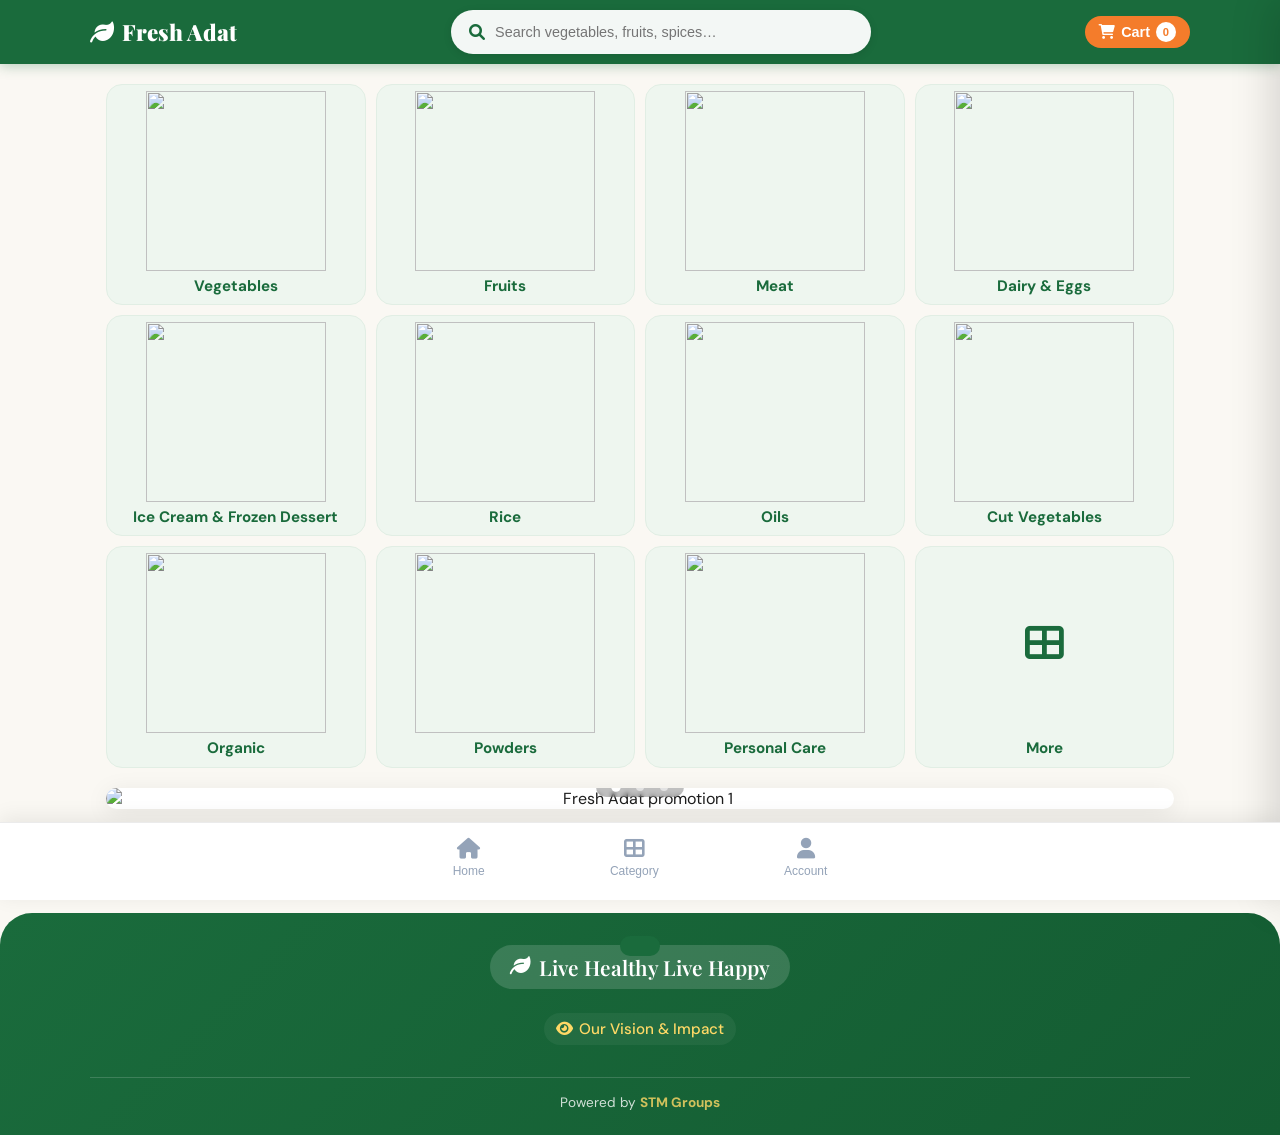
==== commit da5f6a46: "Add files via upload" ====
--- a/index.html
+++ b/index.html
@@ -1,394 +1,425 @@
 <!DOCTYPE html>
 <html lang="en">
 <head>
-  <meta charset="UTF-8">
-  <meta name="viewport" content="width=device-width, initial-scale=1.0, maximum-scale=1.0, user-scalable=yes">
-  <link rel="icon" type="image/png" href="logo.png">
-  <link rel="manifest" href="/manifest.json">
-  <meta name="theme-color" content="#1a6b3c">
-  <meta name="mobile-web-app-capable" content="yes">
-  <meta name="apple-mobile-web-app-status-bar-style" content="black-translucent">
-  <meta name="apple-mobile-web-app-title" content="Fresh Adat">
-  <link rel="apple-touch-icon" href="/icons/icon-192x192.png">
-
-  <title>Fresh Adat – Online Grocery Delivery | Fresh Vegetables, Fruits & Organic</title>
-  <meta name="description" content="Fresh Adat delivers fresh vegetables, fruits, organic produce, dairy, meats, and more to your door. Order online for fast grocery delivery in your area.">
-  <meta name="keywords" content="Fresh Adat, online grocery, fresh vegetables, organic fruits, grocery delivery, Adat grocery">
-  <meta name="author" content="Fresh Adat">
-  <meta name="robots" content="index, follow">
-  <link rel="canonical" href="https://www.freshadat.store/">
-  <meta name="language" content="English">
-  <meta name="geo.region" content="IN-KL">
-  <meta name="geo.placename" content="Thrissur">
-
-  <meta property="og:type" content="website">
-  <meta property="og:url" content="https://www.freshadat.store/">
-  <meta property="og:title" content="Fresh Adat – Fresh Organic Grocery Delivered">
-  <meta property="og:description" content="Order fresh vegetables, fruits, organic produce, dairy, and meats online. Fast delivery from Fresh Adat.">
-  <meta property="og:image" content="https://www.freshadat.store/icons/icon-512x512.png">
-  <meta property="og:image:width" content="512">
-  <meta property="og:image:height" content="512">
-  <meta property="og:site_name" content="Fresh Adat">
-  <meta property="og:locale" content="en_IN">
-
-  <meta name="twitter:card" content="summary_large_image">
-  <meta name="twitter:title" content="Fresh Adat – Online Grocery Delivery">
-  <meta name="twitter:description" content="Fresh vegetables, fruits, organic groceries delivered to your doorstep.">
-  <meta name="twitter:image" content="https://www.freshadat.store/icons/icon-512x512.png">
-
-  <link rel="icon" type="image/x-icon" href="/favicon.ico">
-  <link rel="icon" type="image/png" sizes="32x32" href="/icons/icon-32x32.png">
-  <link rel="icon" type="image/png" sizes="16x16" href="/icons/icon-16x16.png">
-
-  <link rel="preconnect" href="https://fonts.googleapis.com">
-  <link rel="preconnect" href="https://fonts.gstatic.com" crossorigin>
-  <link rel="preconnect" href="https://cdnjs.cloudflare.com">
-
-  <link href="https://fonts.googleapis.com/css2?family=Playfair+Display:wght@700;900&family=DM+Sans:wght@300;400;500;600;700&display=swap" rel="stylesheet">
-  <link rel="stylesheet" href="https://cdnjs.cloudflare.com/ajax/libs/font-awesome/6.0.0-beta3/css/all.min.css">
-
-  <!-- Leaflet for map -->
-  <link rel="stylesheet" href="https://unpkg.com/leaflet@1.9.4/dist/leaflet.css" />
-  <script src="https://unpkg.com/leaflet@1.9.4/dist/leaflet.js">
-  </script>
-
-  <link rel="stylesheet" href="style.css">
+    <meta charset="UTF-8" />
+    <meta name="viewport" content="width=device-width, initial-scale=1.0, maximum-scale=1.0, user-scalable=yes" />
+    <link rel="icon" type="image/png" href="logo.png" />
+    <link rel="manifest" href="/manifest.json" />
+    <meta name="theme-color" content="#1a6b3c" />
+    <meta name="mobile-web-app-capable" content="yes" />
+    <meta name="apple-mobile-web-app-status-bar-style" content="black-translucent" />
+    <meta name="apple-mobile-web-app-title" content="Fresh Adat" />
+    <link rel="apple-touch-icon" href="/icons/icon-192x192.png" />
+
+    <title>Fresh Adat – Online Grocery Delivery | Fresh Vegetables, Fruits & Organic</title>
+    <meta name="description" content="Fresh Adat delivers fresh vegetables, fruits, organic produce, dairy, meats, and more to your door. Order online for fast grocery delivery in your area." />
+    <meta name="keywords" content="Fresh Adat, online grocery, fresh vegetables, organic fruits, grocery delivery, Adat grocery" />
+    <meta name="author" content="Fresh Adat" />
+    <meta name="robots" content="index, follow" />
+    <link rel="canonical" href="https://www.freshadat.store/" />
+    <meta name="language" content="English" />
+    <meta name="geo.region" content="IN-KL" />
+    <meta name="geo.placename" content="Thrissur" />
+
+    <meta property="og:type" content="website" />
+    <meta property="og:url" content="https://www.freshadat.store/" />
+    <meta property="og:title" content="Fresh Adat – Fresh Organic Grocery Delivered" />
+    <meta property="og:description" content="Order fresh vegetables, fruits, organic produce, dairy, and meats online. Fast delivery from Fresh Adat." />
+    <meta property="og:image" content="https://www.freshadat.store/icons/icon-512x512.png" />
+    <meta property="og:image:width" content="512" />
+    <meta property="og:image:height" content="512" />
+    <meta property="og:site_name" content="Fresh Adat" />
+    <meta property="og:locale" content="en_IN" />
+
+    <meta name="twitter:card" content="summary_large_image" />
+    <meta name="twitter:title" content="Fresh Adat – Online Grocery Delivery" />
+    <meta name="twitter:description" content="Fresh vegetables, fruits, organic groceries delivered to your doorstep." />
+    <meta name="twitter:image" content="https://www.freshadat.store/icons/icon-512x512.png" />
+
+    <link rel="icon" type="image/x-icon" href="/favicon.ico" />
+    <link rel="icon" type="image/png" sizes="32x32" href="/icons/icon-32x32.png" />
+    <link rel="icon" type="image/png" sizes="16x16" href="/icons/icon-16x16.png" />
+
+    <link rel="preconnect" href="https://fonts.googleapis.com" />
+    <link rel="preconnect" href="https://fonts.gstatic.com" crossorigin />
+    <link rel="preconnect" href="https://cdnjs.cloudflare.com" />
+
+    <link href="https://fonts.googleapis.com/css2?family=Playfair+Display:wght@700;900&family=DM+Sans:wght@300;400;500;600;700&display=swap" rel="stylesheet" />
+    <link rel="stylesheet" href="https://cdnjs.cloudflare.com/ajax/libs/font-awesome/6.0.0-beta3/css/all.min.css" />
+
+    <!-- Leaflet for map -->
+    <link rel="stylesheet" href="https://unpkg.com/leaflet@1.9.4/dist/leaflet.css" />
+    <script src="https://unpkg.com/leaflet@1.9.4/dist/leaflet.js">
+    </script>
+
+    <link rel="stylesheet" href="style.css" />
 </head>
 <body>
 
-  <!-- ===== LOADING OVERLAY ===== -->
-  <div id="loadingOverlay" class="loading-overlay">
-    <div class="loader-ring"></div>
-    <p class="loader-text"><i class="fas fa-location-dot"></i> Fetching your location…</p>
-  </div>
-
-  <!-- ===== PWA INSTALL BANNER ===== -->
-  <div id="installBanner" style="display:none; position: fixed; bottom: 20px; left: 16px; right: 16px; background: #1a6b3c; color: white; border-radius: 16px; padding: 12px 16px; justify-content: space-between; align-items: center; z-index: 10002; box-shadow: 0 4px 12px rgba(0,0,0,0.2);">
-    <div style="display: flex; align-items: center; gap: 12px;">
-      <i class="fas fa-download"></i>
-      <span>Install Fresh Adat app for faster ordering</span>
-    </div>
-    <div>
-      <button id="installAppBtn" style="background: white; color: #1a6b3c; border: none; padding: 6px 16px; border-radius: 40px; font-weight: 600; margin-right: 8px;">Install</button>
-      <button id="closeInstallBanner" style="background: transparent; border: none; color: white; font-size: 1.2rem;">&times;</button>
-    </div>
-  </div>
-
-  <!-- ===== HEADER ===== -->
-  <header>
-    <div class="header-inner">
-      <div class="logo"><i class="fas fa-leaf"></i> Fresh Adat</div>
-      <div class="search-bar">
-        <i class="fas fa-search"></i>
-        <input type="text" id="desktopSearch" placeholder="Search vegetables, fruits, spices…" autocomplete="off">
-        <button class="search-clear-btn" id="desktopClearBtn" style="display:none;"><i class="fas fa-times-circle"></i></button>
-        <div class="suggestions-dropdown" id="desktopSuggestions"></div>
-      </div>
-      <div class="mobile-actions">
-        <button class="search-icon-btn" id="mobileSearchIcon" aria-label="Search"><i class="fas fa-search"></i></button>
-        <button class="cart-btn" id="cartButton">
-          <i class="fas fa-shopping-cart"></i> <span>Cart</span> <span class="cart-count" id="cartCount">0</span>
-        </button>
-      </div>
-    </div>
-    <div class="mobile-search-row" id="mobileSearchRow">
-      <div class="mobile-search-container">
-        <i class="fas fa-arrow-left mobile-search-icon" id="mobileSearchInnerIcon"></i>
-        <input type="text" id="mobileSearchInput" placeholder="Search products..." autocomplete="off">
-        <button class="search-clear-btn" id="mobileClearBtn" style="display:none;"><i class="fas fa-times-circle"></i></button>
-        <div class="suggestions-dropdown" id="mobileSuggestions"></div>
-      </div>
-    </div>
-  </header>
-
-  <!-- ===== MAIN ===== -->
-  <main>
-    <div class="category-header">
-      <div class="cat-row" id="catRow"></div>
-      <button class="arrow-more-btn" id="arrowMoreBtn"><i class="fas fa-chevron-right"></i></button>
-    </div>
-
-    <div class="offers-teaser-section" id="offersTeaserSection" style="display: none;">
-      <div class="offers-teaser-header">
-        <h3><i class="fas fa-tag"></i> Offers for you</h3>
-        <span class="offers-countdown" id="homeOffersTimer"></span>
-      </div>
-      <div class="offers-teaser-scroll" id="offersTeaserScroll"></div>
-    </div>
-
-    <div class="products-grid" id="productsGrid"></div>
-
-    <div class="home-carousel-section" id="homeCarouselSection" style="display: none;">
-      <div class="carousel-header">
-        <h3><i class="fas fa-star"></i> 🔥 More Fresh Picks</h3>
-        <span class="carousel-hint"><i class="fas fa-arrow-left"></i> Swipe to explore <i class="fas fa-arrow-right"></i></span>
-      </div>
-      <div class="horizontal-scroll-wrapper" id="homeCarousel"></div>
-    </div>
-  </main>
-
-  <!-- ===== CART PANEL ===== -->
-  <div class="cart-overlay" id="cartOverlay"></div>
-  <div class="cart-panel" id="cartPanel">
-    <div class="cart-header">
-      <h2><i class="fas fa-shopping-cart"></i> Your Cart</h2>
-      <button class="close-btn" id="closeCartBtn"><i class="fas fa-times"></i></button>
-    </div>
-    <div class="cart-items" id="cartItems"></div>
-    <div class="cart-footer" id="cartFooter" style="display:none">
-      <div class="cart-total"><span>Items</span><span id="footerItems">0</span></div>
-      <div class="cart-total grand"><span>Total</span><span id="footerTotal">₹0</span></div>
-      <button type="button" class="order-btn" id="orderBtn"><i class="fab fa-whatsapp"></i> Place Order</button>
-    </div>
-  </div>
-
-  <!-- ===== CATEGORIES MODAL ===== -->
-  <div id="categoriesModal" class="categories-modal">
-    <div class="categories-modal-content">
-      <div class="categories-modal-header">
-        <h3><i class="fas fa-tags"></i> All Categories</h3>
-        <button class="close-categories-modal" id="closeCategoriesModal">&times;</button>
-      </div>
-      <div class="categories-grid" id="categoriesGrid"></div>
-    </div>
-  </div>
-
-  <!-- ===== VISION MODAL ===== -->
-  <div id="visionModal" class="vision-modal">
-    <div class="vision-modal-content">
-      <div class="vision-modal-header">
-        <h3><i class="fas fa-eye"></i> Our Vision &amp; Impact</h3>
-        <button class="close-vision-modal" id="closeVisionModal">&times;</button>
-      </div>
-      <div class="vision-modal-body">
-        <p><strong>🌱 Our Vision</strong><br>To make fresh, organic, and healthy food accessible to every household while empowering local farmers and small‑scale producers.</p>
-        <p><strong>👥 People Empowered</strong><br>Through Fresh Adat, we have directly supported <strong>50+ local farmers</strong>, created <strong>25+ jobs</strong> for women in rural areas, and trained <strong>100+ small vendors</strong> in sustainable practices.</p>
-        <p><strong>📈 Community Impact</strong><br>Since our launch, we have helped reduce food waste by partnering with local farms, and we continue to expand our network to bring you the freshest produce daily.</p>
-        <p><strong>💚 Join the Movement</strong><br>Every purchase supports a healthier you and a stronger local economy. Together, we build a healthier, happier community.</p>
-      </div>
-    </div>
-  </div>
-
-  <!-- ===== FOOTER ===== -->
-  <footer class="app-footer">
-    <div class="footer-inner">
-      <div class="footer-tagline">
-        <i class="fas fa-leaf"></i> Live Healthy Live Happy
-      </div>
-      <div class="footer-links">
-        <a href="#" id="visionLink" class="vision-link">
-          <i class="fas fa-eye"></i> Our Vision &amp; Impact
-        </a>
-      </div>
-      <div class="developer-credit">
-        Powered by <strong><a href="https://stmgroups.com" target="_blank" rel="noopener noreferrer">STM Groups</a></strong>
-      </div>
-    </div>
-  </footer>
-
-  <!-- ===== STICKY CART BAR ===== -->
-  <div id="stickyCartBar" class="sticky-cart-bar" style="display: none;">
-    <div class="sticky-cart-main">
-      <div class="sticky-cart-summary">
-        <div class="sticky-cart-info">
-          <span class="sticky-cart-items"><i class="fas fa-shopping-cart"></i> <span id="stickyCartCount">0</span> item(s)</span>
-          <span class="sticky-cart-savings" id="stickyCartSavings">Saved: ₹0</span>
-          <span class="sticky-cart-free" id="stickyFreeBadge" style="display: none;">🎉 Free Delivery Unlocked</span>
-        </div>
-        <div class="sticky-cart-actions">
-          <button id="stickyCartToggleBtn" class="sticky-toggle-btn">
-            <i class="fas fa-chevron-up"></i>
-          </button>
-          <button id="stickyCartBtn" class="sticky-cart-btn">Go to Cart <i class="fas fa-arrow-right"></i></button>
-        </div>
-      </div>
-      <div id="stickyCartDetailed" class="sticky-cart-detailed" style="display: none;">
-        <div class="sticky-cart-products-list" id="stickyCartProductsList"></div>
-        <div class="sticky-cart-detailed-footer">
-          <div class="sticky-detailed-total">
-            <span>Total items: <span id="stickyDetailedItems">0</span></span>
-            <span>Total savings: <span id="stickyDetailedSavings">₹0</span></span>
-          </div>
-        </div>
-      </div>
-    </div>
-  </div>
-
-  <!-- ===== TOAST ===== -->
-  <div class="toast" id="toast"></div>
-
-  <!-- ===== ADDRESS FLOW MODAL ===== -->
-  <div id="addressFlowModal" class="address-flow-modal fullscreen-modal" style="display: none;">
-    <div class="address-flow-container">
-      <div class="address-flow-header">
-        <button class="back-arrow-btn" id="backArrowBtn"><i class="fas fa-arrow-left"></i></button>
-        <h3>Delivery Details</h3>
-        <button class="close-address-flow" id="closeAddressFlow">&times;</button>
-      </div>
-      <div class="address-flow-steps">
-        <div class="step-indicator" id="stepIndicator">
-          <span class="step active" data-step="1">📍 Location</span>
-          <span class="step" data-step="2">🏠 Address</span>
-          <span class="step" data-step="3">👤 Personal</span>
-          <span class="step" data-step="4">✅ Confirm</span>
-        </div>
-
-        <!-- Location out of boundary persistent message -->
-        <div id="locationWarning" class="location-warning" style="display: none;">
-          <i class="fas fa-exclamation-triangle"></i>
-          <span>📍 Your location is outside our delivery area. Please select a location within <span id="maxDistDisplay">5</span> km of Adat.</span>
-        </div>
-
-        <div id="savedSummaryCard" class="saved-summary-card" style="display: none;">
-          <div class="summary-card-header">
-            <i class="fas fa-check-circle"></i>
-            <span>Saved Address</span>
-          </div>
-          <div class="summary-card-details" id="savedSummaryDetails"></div>
-          <div class="summary-card-buttons">
-            <button id="editAddressBtn" class="edit-address-btn"><i class="fas fa-pen"></i> Edit Details</button>
-            <button id="sendFromSummaryBtn" class="send-from-summary-btn"><i class="fas fa-save"></i> Save Details</button>
-          </div>
-        </div>
-        <div id="multiStepContent" style="display: none;">
-          <div class="step-content" id="step1Content">
-            <div class="eco-message">✅ Delivered in reusable eco‑boxes<br>♻️ Please return the empty box after delivery</div>
-            <div id="locationMap" style="height: 300px; width: 100%; border-radius: 16px; margin: 16px 0;"></div>
-            <p class="location-hint">Drag the marker to your exact delivery location (within <span id="maxDistKmLabel">5</span> km of Adat).</p>
-            <button id="useMyLocationBtn" class="use-location-btn"><i class="fas fa-location-dot"></i> Use my current location</button>
-            <div class="selected-location" id="selectedLocationDisplay"></div>
-            <button id="confirmLocationBtn" class="next-step-btn" disabled>Confirm Location</button>
-          </div>
-          <div class="step-content" id="step2Content" style="display: none;">
-            <div class="eco-message">✅ Delivered in reusable eco‑boxes<br>♻️ Please return the empty box after delivery</div>
-            <input type="text" id="addrHouse" placeholder="House / Flat / Floor No. *" required>
-            <input type="text" id="addrArea" placeholder="Apartment / Road / Area (optional)">
-            <input type="text" id="addrLandmark" placeholder="Landmark, accidental info etc. (optional)">
-            <div class="address-type">
-              <label><input type="radio" name="addrType" value="Home" checked> 🏠 Home</label>
-              <label><input type="radio" name="addrType" value="Work"> 💼 Work</label>
-              <label><input type="radio" name="addrType" value="Other"> 📌 Other</label>
-            </div>
-            <div class="eco-box-toggle">
-              <label>
-                <input type="checkbox" id="ecoBoxCheckbox"> ♻️ Use eco‑box (+₹10)
-              </label>
-              <span class="eco-info">We deliver in reusable boxes. Return the empty box after delivery.</span>
-            </div>
-            <button id="nextToPersonalBtn" class="next-step-btn">Next →</button>
-          </div>
-          <div class="step-content" id="step3Content" style="display: none;">
-            <input type="text" id="custFullName" placeholder="Full name *" required>
-            <input type="tel" id="custPhoneNumber" placeholder="Phone number *" required>
-            <div class="saved-address-preview" id="savedAddressPreview"></div>
-            <button id="nextToConfirmBtn" class="next-step-btn">Next →</button>
-          </div>
-          <div class="step-content" id="step4Content" style="display: none;">
-            <div class="confirm-details">
-              <h4>Delivery Address</h4>
-              <p id="confirmAddress"></p>
-              <h4>Customer</h4>
-              <p id="confirmCustomer"></p>
-              <h4>Order Summary</h4>
-              <div id="confirmOrderSummary"></div>
-              <div class="eco-box-charge" id="ecoBoxChargeLine" style="display: none;">+ Eco‑box charge: ₹10</div>
-              <div class="final-total" id="confirmFinalTotal"></div>
-            </div>
-            <button id="sendWhatsAppFinalBtn" class="send-order-btn"><i class="fas fa-check"></i> Confirm Order</button>
-          </div>
-        </div>
-      </div>
-    </div>
-  </div>
-
-  <!-- ===== OFFER DETAIL MODAL ===== -->
-  <div id="offerDetailModal" class="offer-detail-modal" style="display: none;">
-    <div class="offer-detail-container">
-      <button class="close-offer-modal" id="closeOfferModal">&times;</button>
-      <div id="offerDetailContent"></div>
-      <button id="addOfferToCartBtn" class="add-offer-cart-btn">🛒 Add to Cart</button>
-    </div>
-  </div>
-
-  <!-- ===== ACCOUNT MODAL ===== -->
-  <div id="accountModal" class="account-modal" style="display: none;">
-    <div class="account-modal-container">
-      <div class="account-modal-header">
-        <h3><i class="fas fa-user-circle"></i> Account</h3>
-        <button class="close-account-modal" id="closeAccountModal">&times;</button>
-      </div>
-      <div class="account-modal-body" id="accountModalBody"></div>
-    </div>
-  </div>
-
-  <!-- ===== PRODUCT DETAIL MODAL (FULL SCREEN) ===== -->
-  <div id="productDetailModal" class="product-detail-modal" style="display: none;">
-    <div class="product-detail-overlay"></div>
-    <div class="product-detail-container">
-      <!-- Close Button -->
-      <button class="close-product-detail" id="closeProductDetail">
-        <i class="fas fa-times"></i>
-      </button>
-
-      <!-- Image Slideshow -->
-      <div class="product-detail-slideshow">
-        <div class="slideshow-images" id="slideshowImages"></div>
-        <button class="slideshow-nav prev" id="slideshowPrev"><i class="fas fa-chevron-left"></i></button>
-        <button class="slideshow-nav next" id="slideshowNext"><i class="fas fa-chevron-right"></i></button>
-        <div class="slideshow-dots" id="slideshowDots"></div>
-      </div>
-
-      <!-- Product Info -->
-      <div class="product-detail-info">
-        <div class="product-detail-name" id="detailName"></div>
-        <div class="product-detail-unit-wrapper" id="detailUnitWrapper">
-          <div class="product-detail-unit highlight-unit" id="detailUnitDisplay"></div>
-          <!-- Unit selector (shown if multiple units) -->
-          <div class="product-detail-unit-selector" id="detailUnitSelector" style="display: none;">
-            <span class="selector-label"><i class="fas fa-weight-scale"></i> Select Weight</span>
-            <div class="unit-options" id="unitOptions"></div>
-            <!-- Price display for selected unit -->
-            <div class="selected-unit-price" id="detailSelectedPrice"></div>
-          </div>
-        </div>
-
-        <!-- Highlights Section -->
-        <div class="product-detail-highlights" id="detailHighlights" style="display: none;">
-          <div class="highlights-title"><i class="fas fa-star"></i> Highlights</div>
-          <ul class="highlights-list" id="highlightsList"></ul>
-        </div>
-
-        <!-- Description -->
-        <div class="product-detail-description" id="detailDescription"></div>
-      </div>
-
-      <!-- Fixed Add to Cart Button -->
-      <div class="product-detail-fixed-bottom">
-        <button class="product-detail-add-btn" id="detailAddBtn">
-          <i class="fas fa-plus"></i> Add to Cart
-        </button>
-      </div>
-    </div>
-  </div>
-
-  <!-- ===== BOTTOM NAVIGATION BAR ===== -->
-  <div id="bottomNavBar" class="bottom-nav-bar">
-    <div class="bottom-nav-inner">
-      <button class="bottom-nav-item" data-nav="home">
-        <i class="fas fa-home"></i>
-        <span>Home</span>
-      </button>
-      <button class="bottom-nav-item" data-nav="category">
-        <i class="fas fa-th-large"></i>
-        <span>Category</span>
-      </button>
-      <button class="bottom-nav-item" data-nav="account">
-        <i class="fas fa-user"></i>
-        <span>Account</span>
-      </button>
-    </div>
-  </div>
-
-  <script src="script.js"></script>
+    <!-- ===== LOADING OVERLAY ===== -->
+    <div id="loadingOverlay" class="loading-overlay">
+        <div class="loader-ring"></div>
+        <p class="loader-text"><i class="fas fa-location-dot"></i> Fetching your location…</p>
+    </div>
+
+    <!-- ===== PWA INSTALL BANNER ===== -->
+    <div id="installBanner" style="display:none; position: fixed; bottom: 20px; left: 16px; right: 16px; background: #1a6b3c; color: white; border-radius: 16px; padding: 12px 16px; justify-content: space-between; align-items: center; z-index: 10002; box-shadow: 0 4px 12px rgba(0,0,0,0.2);">
+        <div style="display: flex; align-items: center; gap: 12px;">
+            <i class="fas fa-download"></i>
+            <span>Install Fresh Adat app for faster ordering</span>
+        </div>
+        <div>
+            <button id="installAppBtn" style="background: white; color: #1a6b3c; border: none; padding: 6px 16px; border-radius: 40px; font-weight: 600; margin-right: 8px;">Install</button>
+            <button id="closeInstallBanner" style="background: transparent; border: none; color: white; font-size: 1.2rem;">&times;</button>
+        </div>
+    </div>
+
+    <!-- ===== HEADER ===== -->
+    <header>
+        <div class="header-inner">
+            <button class="category-back" id="categoryBack" type="button" aria-label="Back to home" hidden><i class="fas fa-arrow-left" aria-hidden="true"></i></button>
+            <div class="logo" id="storeLogo"><i class="fas fa-leaf"></i> Fresh Adat</div>
+            <div class="search-bar">
+                <i class="fas fa-search"></i>
+                <input type="text" id="desktopSearch" placeholder="Search vegetables, fruits, spices…" autocomplete="off" />
+                <button class="search-clear-btn" id="desktopClearBtn" style="display:none;"><i class="fas fa-times-circle"></i></button>
+                <div class="suggestions-dropdown" id="desktopSuggestions"></div>
+            </div>
+            <div class="mobile-actions">
+                <button class="search-icon-btn" id="mobileSearchIcon" aria-label="Search"><i class="fas fa-search"></i></button>
+                <button class="cart-btn" id="cartButton">
+                    <i class="fas fa-shopping-cart"></i> <span>Cart</span> <span class="cart-count" id="cartCount">0</span>
+                </button>
+            </div>
+        </div>
+        <div class="mobile-search-row" id="mobileSearchRow">
+            <div class="mobile-search-container">
+                <i class="fas fa-arrow-left mobile-search-icon" id="mobileSearchInnerIcon"></i>
+                <input type="text" id="mobileSearchInput" placeholder="Search products..." autocomplete="off" />
+                <button class="search-clear-btn" id="mobileClearBtn" style="display:none;"><i class="fas fa-times-circle"></i></button>
+                <div class="suggestions-dropdown" id="mobileSuggestions"></div>
+            </div>
+        </div>
+    </header>
+    <!-- ===== MAIN ===== -->
+<main>
+    <div id="homeSections" hidden>
+        <section class="home-categories-section" aria-label="Shop by category">
+            <div class="home-categories-grid" id="homeCategoriesGrid"></div>
+        </section>
+        <section class="home-horizontal-section" id="popularProductsSection" hidden>
+            <div class="carousel-header"><h3>Fresh Picks</h3></div>
+            <div class="horizontal-scroll-wrapper" id="popularProductsSlider"></div>
+        </section>
+        <section class="home-slideshow-section" aria-label="Store promotions">
+            <div class="home-slideshow" id="homeSlideshow"></div>
+        </section>
+        <section class="home-deals-section" id="moreHomeProductsSection" hidden>
+            <div class="carousel-header"><h3>More Fresh Picks</h3></div>
+            <div class="deals-grid" id="moreHomeProductsGrid"></div>
+        </section>
+    </div>
+    <h1 class="category-title" id="categoryTitle" tabindex="-1" hidden></h1>
+    <div class="catalog-layout" id="catalogLayout">
+        <nav class="subcategory-nav" id="subcategoryNav" aria-label="Subcategories" hidden></nav>
+        <div class="catalog-items">
+            <div class="products-grid" id="productsGrid"></div>
+            <div class="freezer-entrance" id="freezerEntrance" aria-hidden="true" hidden>
+                <div class="freezer-door freezer-door-left"></div>
+                <div class="freezer-door freezer-door-right"></div>
+                <div class="freezer-fog"></div>
+            </div>
+        </div>
+    </div>
+</main>
+
+    <!-- ===== CART PANEL ===== -->
+    <div class="cart-overlay" id="cartOverlay"></div>
+    <div class="cart-panel" id="cartPanel">
+        <div class="cart-header">
+            <h2><i class="fas fa-shopping-cart"></i> Your Cart</h2>
+            <button class="close-btn" id="closeCartBtn"><i class="fas fa-times"></i></button>
+        </div>
+        <div class="cart-items" id="cartItems"></div>
+
+        <!-- ===== NEW: PRE-ORDER CONTAINER (sticky, shown only for meat) ===== -->
+        <div id="cartPreOrderContainer" class="cart-preorder-container"></div>
+
+        <div class="cart-footer" id="cartFooter" style="display:none">
+            <div class="cart-total"><span>Items</span><span id="footerItems">0</span></div>
+            <div class="cart-total grand"><span>Total</span><span id="footerTotal">₹0</span></div>
+            <button type="button" class="order-btn" id="orderBtn"><i class="fab fa-whatsapp"></i> Place Order</button>
+        </div>
+    </div>
+
+    <!-- ===== CATEGORIES MODAL ===== -->
+    <dialog id="categoriesModal" class="categories-modal" aria-labelledby="categoriesTitle">
+        <div class="categories-modal-header">
+            <button class="category-back" id="closeCategoriesModal" type="button" aria-label="Back" autofocus>
+                <i class="fas fa-arrow-left" aria-hidden="true"></i>
+            </button>
+            <h2 id="categoriesTitle">All Categories</h2>
+            <button class="category-back categories-search-button" id="categoriesSearchButton" type="button" aria-label="Search categories" aria-controls="categoriesSearch" aria-expanded="false">
+                <i class="fas fa-search" aria-hidden="true"></i>
+            </button>
+            <input class="categories-search" id="categoriesSearch" type="search" aria-label="Search categories" placeholder="Search categories" hidden>
+        </div>
+        <div class="categories-grid" id="categoriesGrid"></div>
+        <p class="categories-empty" id="categoriesEmpty" role="status" hidden>No categories found.</p>
+        <section class="categories-promotions" id="categoryPromotions" aria-label="Category promotions" hidden>
+            <div class="home-slideshow" id="categorySlideshow"></div>
+        </section>
+    </dialog>
+
+    <!-- ===== VISION MODAL ===== -->
+    <div id="visionModal" class="vision-modal">
+        <div class="vision-modal-content">
+            <div class="vision-modal-header">
+                <h3><i class="fas fa-eye"></i> Our Vision &amp; Impact</h3>
+                <button class="close-vision-modal" id="closeVisionModal">&times;</button>
+            </div>
+            <div class="vision-modal-body">
+                <p><strong>🌱 Our Vision</strong><br />To make fresh, organic, and healthy food accessible to every household while empowering local farmers and small‑scale producers.</p>
+                <p><strong>👥 People Empowered</strong><br />Through Fresh Adat, we have directly supported <strong>50+ local farmers</strong>, created <strong>25+ jobs</strong> for women in rural areas, and trained <strong>100+ small vendors</strong> in sustainable practices.</p>
+                <p><strong>📈 Community Impact</strong><br />Since our launch, we have helped reduce food waste by partnering with local farms, and we continue to expand our network to bring you the freshest produce daily.</p>
+                <p><strong>💚 Join the Movement</strong><br />Every purchase supports a healthier you and a stronger local economy. Together, we build a healthier, happier community.</p>
+            </div>
+        </div>
+    </div>
+
+    <!-- ===== FOOTER ===== -->
+    <footer class="app-footer">
+        <div class="footer-inner">
+            <div class="footer-tagline">
+                <i class="fas fa-leaf"></i> Live Healthy Live Happy
+            </div>
+            <div class="footer-links">
+                <a href="#" id="visionLink" class="vision-link">
+                    <i class="fas fa-eye"></i> Our Vision &amp; Impact
+                </a>
+            </div>
+            <div class="developer-credit">
+                Powered by <strong><a href="https://stmgroups.com" target="_blank" rel="noopener noreferrer">STM Groups</a></strong>
+            </div>
+        </div>
+    </footer>
+
+    <!-- ===== STICKY CART BAR ===== -->
+    <div id="stickyCartBar" class="sticky-cart-bar" style="display: none;">
+        <div class="sticky-cart-main">
+            <div class="sticky-cart-summary">
+                <div class="sticky-cart-info">
+                    <span class="sticky-cart-items"><i class="fas fa-shopping-cart"></i> <span id="stickyCartCount">0</span> item(s)</span>
+                    <span class="sticky-cart-savings" id="stickyCartSavings">Saved: ₹0</span>
+                    <span class="sticky-cart-free" id="stickyFreeBadge" style="display: none;">🎉 Free Delivery Unlocked</span>
+                </div>
+                <div class="sticky-cart-actions">
+                    <button id="stickyCartToggleBtn" class="sticky-toggle-btn">
+                        <i class="fas fa-chevron-up"></i>
+                    </button>
+                    <button id="stickyCartBtn" class="sticky-cart-btn">Go to Cart <i class="fas fa-arrow-right"></i></button>
+                </div>
+            </div>
+            <div id="stickyCartDetailed" class="sticky-cart-detailed" style="display: none;">
+                <div class="sticky-cart-products-list" id="stickyCartProductsList"></div>
+                <div class="sticky-cart-detailed-footer">
+                    <div class="sticky-detailed-total">
+                        <span>Total items: <span id="stickyDetailedItems">0</span></span>
+                        <span>Total savings: <span id="stickyDetailedSavings">₹0</span></span>
+                    </div>
+                </div>
+            </div>
+        </div>
+    </div>
+
+    <!-- ===== TOAST ===== -->
+    <div class="toast" id="toast"></div>
+
+    <!-- ===== ADDRESS FLOW MODAL ===== -->
+    <div id="addressFlowModal" class="address-flow-modal fullscreen-modal" style="display: none;">
+        <div class="address-flow-container">
+            <div class="address-flow-header">
+                <button class="back-arrow-btn" id="backArrowBtn"><i class="fas fa-arrow-left"></i></button>
+                <h3>Delivery Details</h3>
+                <button class="close-address-flow" id="closeAddressFlow">&times;</button>
+            </div>
+            <div class="address-flow-steps">
+                <div class="step-indicator" id="stepIndicator">
+                    <span class="step active" data-step="1">📍 Location</span>
+                    <span class="step" data-step="2">🏠 Address</span>
+                    <span class="step" data-step="3">👤 Personal</span>
+                    <span class="step" data-step="4">✅ Confirm</span>
+                </div>
+
+                <!-- Location out of boundary persistent message -->
+                <div id="locationWarning" class="location-warning" style="display: none;">
+                    <i class="fas fa-exclamation-triangle"></i>
+                    <span>📍 Your location is outside our delivery area. Please select a location within <span id="maxDistDisplay">5</span> km of Adat.</span>
+                </div>
+
+                <div id="savedSummaryCard" class="saved-summary-card" style="display: none;">
+                    <div class="summary-card-header">
+                        <i class="fas fa-check-circle"></i>
+                        <span>Saved Address</span>
+                    </div>
+                    <div class="summary-card-details" id="savedSummaryDetails"></div>
+                    <div class="summary-card-buttons">
+                        <button id="editAddressBtn" class="edit-address-btn"><i class="fas fa-pen"></i> Edit Details</button>
+                        <button id="sendFromSummaryBtn" class="send-from-summary-btn"><i class="fas fa-save"></i> Save Details</button>
+                    </div>
+                </div>
+                <div id="multiStepContent" style="display: none;">
+                    <div class="step-content" id="step1Content">
+                        <div class="eco-message">✅ Delivered in reusable eco‑boxes<br />♻️ Please return the empty box after delivery</div>
+                        <div id="locationMap" style="height: 300px; width: 100%; border-radius: 16px; margin: 16px 0;"></div>
+                        <p class="location-hint">Drag the marker to your exact delivery location (within <span id="maxDistKmLabel">5</span> km of Adat).</p>
+                        <button id="useMyLocationBtn" class="use-location-btn"><i class="fas fa-location-dot"></i> Use my current location</button>
+                        <div class="selected-location" id="selectedLocationDisplay"></div>
+                        <button id="confirmLocationBtn" class="next-step-btn" disabled>Confirm Location</button>
+                    </div>
+                    <div class="step-content" id="step2Content" style="display: none;">
+                        <div class="eco-message">✅ Delivered in reusable eco‑boxes<br />♻️ Please return the empty box after delivery</div>
+                        <input type="text" id="addrHouse" placeholder="House / Flat / Floor No. *" required />
+                        <input type="text" id="addrArea" placeholder="Apartment / Road / Area (optional)" />
+                        <input type="text" id="addrLandmark" placeholder="Landmark, accidental info etc. (optional)" />
+                        <div class="address-type">
+                            <label><input type="radio" name="addrType" value="Home" checked /> 🏠 Home</label>
+                            <label><input type="radio" name="addrType" value="Work" /> 💼 Work</label>
+                            <label><input type="radio" name="addrType" value="Other" /> 📌 Other</label>
+                        </div>
+                        <div class="eco-box-toggle">
+                            <label>
+                                <input type="checkbox" id="ecoBoxCheckbox" /> ♻️ Use eco‑box (+₹10)
+                            </label>
+                            <span class="eco-info">We deliver in reusable boxes. Return the empty box after delivery.</span>
+                        </div>
+                        <button id="nextToPersonalBtn" class="next-step-btn">Next →</button>
+                    </div>
+                    <div class="step-content" id="step3Content" style="display: none;">
+                        <input type="text" id="custFullName" placeholder="Full name *" required />
+                        <input type="tel" id="custPhoneNumber" placeholder="Phone number *" required />
+                        <div class="saved-address-preview" id="savedAddressPreview"></div>
+                        <button id="nextToConfirmBtn" class="next-step-btn">Next →</button>
+                    </div>
+                    <div class="step-content" id="step4Content" style="display: none;">
+                        <div class="confirm-details">
+                            <h4>Delivery Address</h4>
+                            <p id="confirmAddress"></p>
+                            <h4>Customer</h4>
+                            <p id="confirmCustomer"></p>
+                            <h4>Order Summary</h4>
+                            <div id="confirmOrderSummary"></div>
+                            <div class="eco-box-charge" id="ecoBoxChargeLine" style="display: none;">+ Eco‑box charge: ₹10</div>
+                            <div class="final-total" id="confirmFinalTotal"></div>
+                        </div>
+                        <button id="sendWhatsAppFinalBtn" class="send-order-btn"><i class="fas fa-check"></i> Confirm Order</button>
+                    </div>
+                </div>
+            </div>
+        </div>
+    </div>
+
+    <!-- ===== OFFER DETAIL MODAL ===== -->
+    <div id="offerDetailModal" class="offer-detail-modal" style="display: none;">
+        <div class="offer-detail-container">
+            <button class="close-offer-modal" id="closeOfferModal">&times;</button>
+            <div id="offerDetailContent"></div>
+            <button id="addOfferToCartBtn" class="add-offer-cart-btn">🛒 Add to Cart</button>
+        </div>
+    </div>
+
+    <!-- ===== ACCOUNT MODAL ===== -->
+    <div id="accountModal" class="account-modal" style="display: none;">
+        <div class="account-modal-container">
+            <div class="account-modal-header">
+                <h3><i class="fas fa-user-circle"></i> Account</h3>
+                <button class="close-account-modal" id="closeAccountModal">&times;</button>
+            </div>
+            <div class="account-modal-body" id="accountModalBody"></div>
+        </div>
+    </div>
+
+    <!-- ============================================================
+    PRODUCT DETAIL MODAL – FULL SCREEN WITH TOP BAR & INLINE ADD BUTTON
+    ============================================================ -->
+    <div id="productDetailModal" class="product-detail-modal" style="display: none;">
+        <div class="product-detail-overlay"></div>
+        <div class="product-detail-container">
+
+            <!-- TOP BAR – back button only (like a nav bar) -->
+            <div class="product-detail-topbar">
+                <button class="back-product-detail" id="closeProductDetail">
+                    <i class="fas fa-arrow-left"></i>
+                </button>
+                <span class="product-detail-topbar-title">Product Details</span>
+            </div>
+
+            <!-- Image Slideshow -->
+            <div class="product-detail-slideshow">
+                <div class="slideshow-images" id="slideshowImages"></div>
+                <button class="slideshow-nav prev" id="slideshowPrev"><i class="fas fa-chevron-left"></i></button>
+                <button class="slideshow-nav next" id="slideshowNext"><i class="fas fa-chevron-right"></i></button>
+                <div class="slideshow-dots" id="slideshowDots"></div>
+
+                <!-- Added badge (appears briefly when added) -->
+                <div id="detailAddedBadge" class="detail-added-badge" style="display: none;">
+                    <i class="fas fa-check-circle"></i> Added!
+                </div>
+            </div>
+
+            <!-- Product Info -->
+            <div class="product-detail-info">
+                <div class="product-detail-name" id="detailName"></div>
+                <div class="product-detail-unit-wrapper" id="detailUnitWrapper">
+                    <div class="product-detail-unit highlight-unit" id="detailUnitDisplay"></div>
+                    <!-- Unit selector (shown if multiple units) -->
+                    <div class="product-detail-unit-selector" id="detailUnitSelector" style="display: none;">
+                        <span class="selector-label"><i class="fas fa-weight-scale"></i> Select Weight</span>
+                        <div class="unit-options" id="unitOptions"></div>
+                    </div>
+                </div>
+
+                <!-- PRICE ROW with inline Add button -->
+                <div class="product-detail-price-row">
+                    <div class="product-detail-price" id="detailPrice"></div>
+                    <div class="product-detail-add-wrapper">
+                        <button class="product-detail-add-btn" id="detailAddBtn">
+                            <span class="add-text"><i class="fas fa-plus"></i> Add to Cart</span>
+                        </button>
+                    </div>
+                </div>
+
+                <!-- Highlights Section -->
+                <div class="product-detail-highlights" id="detailHighlights" style="display: none;">
+                    <div class="highlights-title"><i class="fas fa-star"></i> Highlights</div>
+                    <ul class="highlights-list" id="highlightsList"></ul>
+                </div>
+
+                <!-- Description -->
+                <div class="product-detail-description" id="detailDescription"></div>
+            </div>
+
+        </div>
+    </div>
+
+    <!-- ===== BOTTOM NAVIGATION BAR ===== -->
+    <div id="bottomNavBar" class="bottom-nav-bar">
+        <div class="bottom-nav-inner">
+            <button class="bottom-nav-item" data-nav="home">
+                <i class="fas fa-home"></i>
+                <span>Home</span>
+            </button>
+            <button class="bottom-nav-item" data-nav="category">
+                <i class="fas fa-th-large"></i>
+                <span>Category</span>
+            </button>
+            <button class="bottom-nav-item" data-nav="account">
+                <i class="fas fa-user"></i>
+                <span>Account</span>
+            </button>
+        </div>
+    </div>
+
+    <script src="script.js"></script>
 </body>
 </html>
--- a/style.css
+++ b/style.css
@@ -285,18 +285,23 @@
 .product-card:hover {
   transform: translateY(-4px);
 }
+
+/* --- FIX: Product Image Container --- */
 .product-img {
   position: relative;
   height: 130px;
-  background: linear-gradient(135deg, var(--green-pale), #fff);
+  background: #ffffff; /* Changed to white to blend with product images */
   overflow: hidden;
-}
+  padding: 10px; /* Added padding so product isn't touching edges */
+}
+/* --- FIX: Image Display --- */
 .product-img img {
   width: 100%;
   height: 100%;
-  object-fit: cover;
+  object-fit: contain; /* Changed from cover to contain to show full product */
   display: block;
 }
+
 .organic-label, .cut-label {
   position: absolute;
   bottom: 8px;
@@ -699,108 +704,97 @@
   pointer-events: none;
 }
 
-/* ===== CATEGORIES MODAL ===== */
+/* Full-screen category browser */
 .categories-modal {
-  display: none;
   position: fixed;
+  inset: 0;
+  margin: 0;
+  width: 100%;
+  max-width: none;
+  height: 100%;
+  max-height: none;
+  padding: 0;
+  border: 0;
+  background: var(--cream);
+  overflow-y: auto;
+  overscroll-behavior: contain;
+}
+body:has(.categories-modal[open]) { overflow: hidden; }
+.categories-modal-header {
+  position: sticky;
   top: 0;
-  left: 0;
-  width: 100%;
-  height: 100%;
-  background: rgba(0,0,0,0.8);
-  z-index: 10001;
-  align-items: center;
-  justify-content: center;
-}
-.categories-modal.open { display: flex; }
-.categories-modal-content {
+  z-index: 2;
+  display: flex;
+  align-items: center;
+  gap: 12px;
+  padding: 10px clamp(12px, 3vw, 40px);
+  background: var(--green);
+  color: white;
+}
+.categories-modal-header h2 {
+  margin: 0;
+  font-family: 'Playfair Display', serif;
+  font-size: clamp(1.25rem, 3vw, 1.75rem);
+}
+.categories-grid {
+  display: grid;
+  grid-template-columns: repeat(4, minmax(0, 1fr));
+  gap: clamp(10px, 2vw, 20px);
+  padding: clamp(12px, 3vw, 40px);
+}
+.category-item {
+  display: grid;
+  grid-template-rows: 1fr auto;
+  justify-items: center;
+  align-items: center;
+  gap: 10px;
+  padding: 12px 8px;
+  border: 1px solid #e1eee4;
+  border-radius: 16px;
   background: white;
-  border-radius: 32px;
-  width: 95%;
-  max-width: 1200px;
-  height: 90vh;
-  max-height: 90vh;
-  overflow-y: auto;
-  padding: 24px 20px;
-  box-shadow: 0 20px 40px rgba(0,0,0,0.3);
-  animation: modalFadeIn 0.3s ease;
-}
+  text-align: center;
+  cursor: pointer;
+  transition: border-color 0.18s ease, background 0.18s ease;
+}
+.category-item:hover {
+  border-color: var(--green);
+  background: var(--green-pale);
+}
+.category-item:focus-visible { outline: 2px solid var(--green); }
+.category-image {
+  display: block;
+  width: min(100%, 156px);
+  aspect-ratio: 1;
+  object-fit: contain;
+}
+.category-name {
+  color: var(--green);
+  font: 700 clamp(0.85rem, 2.8vw, 1rem)/1.2 'DM Sans', sans-serif;
+  overflow-wrap: anywhere;
+}
+.categories-modal-header { flex-wrap: wrap; }
+.categories-search-button { margin-inline-start: auto; }
+.categories-search {
+  flex: 1 0 100%;
+  min-width: 0;
+  padding: 10px 14px;
+  border: 0;
+  border-radius: 10px;
+  font: inherit;
+}
+.category-item[hidden] { display: none; }
+.categories-empty { margin: 0 clamp(12px, 3vw, 40px) 18px; }
+.categories-promotions { margin: 0 clamp(12px, 3vw, 40px) clamp(12px, 3vw, 40px); }
+.categories-promotions .slide img { max-height: none; object-fit: contain; }
+@media (max-width: 480px) {
+  .categories-grid { gap: 6px; padding-inline: 8px; }
+  .category-item { gap: 6px; padding: 7px 3px; border-radius: 10px; min-width: 0; }
+  .category-name { font-size: clamp(0.65rem, 2.6vw, 0.85rem); }
+}
+
 @keyframes modalFadeIn {
   from { opacity: 0; transform: scale(0.95); }
   to { opacity: 1; transform: scale(1); }
-}
-.categories-modal-header {
-  display: flex;
-  justify-content: space-between;
-  align-items: center;
-  border-bottom: 2px solid var(--green-pale);
-  padding-bottom: 16px;
-  margin-bottom: 24px;
-}
-.categories-modal-header h3 {
-  font-family: 'Playfair Display', serif;
-  font-size: 1.8rem;
-  color: var(--green);
-  margin: 0;
-}
-.close-categories-modal {
-  background: none;
-  border: none;
-  font-size: 2rem;
-  cursor: pointer;
-  color: var(--text-muted);
-  transition: all 0.2s;
-  line-height: 1;
-}
-.close-categories-modal:hover {
-  color: var(--orange);
-  transform: rotate(90deg);
-}
-.categories-grid {
-  display: grid;
-  grid-template-columns: repeat(auto-fill, minmax(140px, 1fr));
-  gap: 24px 16px;
-  padding: 8px 0;
-}
-.category-item {
-  display: flex;
-  flex-direction: column;
-  align-items: center;
-  cursor: pointer;
-  padding: 16px 12px;
-  border-radius: 24px;
-  background: var(--cream);
-  transition: all 0.25s ease;
-  text-align: center;
-  box-shadow: 0 2px 8px rgba(0,0,0,0.05);
-}
-.category-item:hover {
-  transform: translateY(-6px);
-  background: white;
-  box-shadow: 0 12px 24px rgba(0,0,0,0.1);
-}
-.category-image {
-  width: 120px;
-  height: 120px;
-  object-fit: cover;
-  border-radius: 50%;
-  background: white;
-  margin-bottom: 12px;
-  box-shadow: 0 4px 12px rgba(0,0,0,0.1);
-  transition: transform 0.2s;
-}
-.category-item:hover .category-image { transform: scale(1.05); }
-.category-name {
-  font-weight: 700;
-  font-size: 1rem;
-  color: var(--green);
-  margin-top: 8px;
-  text-transform: capitalize;
-}
-@media (max-width: 640px) {
-  .categories-grid { grid-template-columns: repeat(2, 1fr); gap: 16px; }
-  .category-image { width: 90px; height: 90px; }
-  .categories-modal-header h3 { font-size: 1.4rem; }
 }
 
 /* ===== VISION MODAL ===== */
@@ -2366,18 +2360,18 @@
 }
 
 /* ============================================================
-   PRODUCT DETAIL MODAL – FULL SCREEN WITH FIXED BUTTON
+   PRODUCT DETAIL MODAL – FULL SCREEN WITH TOP BAR & INLINE ADD
    ============================================================ */
 .product-detail-modal {
   position: fixed;
-  top: 0;
+  top: 64px; /* below main header */
   left: 0;
   width: 100%;
-  height: 100%;
-  z-index: 20030;
-  display: none;
+  height: calc(100vh - 64px);
+  z-index: 99; /* below header (100) */
   background: rgba(0, 0, 0, 0.5);
   backdrop-filter: blur(6px);
+  display: none;
   overflow: hidden;
 }
 .product-detail-modal[style*="display: flex"] {
@@ -2396,7 +2390,6 @@
   width: 100%;
   max-width: 500px;
   height: 100%;
-  max-height: 100vh;
   margin: 0 auto;
   display: flex;
   flex-direction: column;
@@ -2410,37 +2403,53 @@
   to { transform: translateY(0); opacity: 1; }
 }
 
-/* Close Button */
-.close-product-detail {
-  position: absolute;
-  top: 14px;
-  right: 16px;
-  background: rgba(0, 0, 0, 0.6);
-  color: white;
+/* ---- TOP BAR (back button + title) ---- */
+.product-detail-topbar {
+  display: flex;
+  align-items: center;
+  padding: 12px 16px;
+  background: white;
+  border-bottom: 1px solid #f0f0f0;
+  flex-shrink: 0;
+  position: sticky;
+  top: 0;
+  z-index: 10;
+  min-height: 56px;
+}
+.back-product-detail {
+  background: transparent;
   border: none;
+  font-size: 1.4rem;
+  cursor: pointer;
+  color: var(--text);
+  padding: 6px 8px;
+  border-radius: 40px;
+  transition: background 0.2s;
+  display: flex;
+  align-items: center;
+  justify-content: center;
   width: 40px;
   height: 40px;
-  border-radius: 50%;
-  cursor: pointer;
-  z-index: 10;
-  display: flex;
-  align-items: center;
-  justify-content: center;
-  font-size: 1.4rem;
-  backdrop-filter: blur(4px);
-  transition: all 0.25s ease;
-}
-.close-product-detail:hover {
-  background: rgba(0, 0, 0, 0.85);
-  transform: scale(1.08);
-}
-
-/* Slideshow – Fixed Height */
+}
+.back-product-detail:hover {
+  background: var(--green-pale);
+  color: var(--green);
+}
+.product-detail-topbar-title {
+  flex: 1;
+  text-align: center;
+  font-weight: 600;
+  font-size: 1rem;
+  color: var(--text);
+  margin-right: 40px; /* balance back button */
+}
+
+/* Slideshow */
 .product-detail-slideshow {
   position: relative;
   width: 100%;
-  height: 340px;
-  background: #f5f5f5;
+  height: 300px;
+  background: #ffffff; /* Changed to white */
   flex-shrink: 0;
   overflow: hidden;
 }
@@ -2460,15 +2469,17 @@
   display: flex;
   align-items: center;
   justify-content: center;
-  background: #f8f8f8;
+  background: #ffffff; /* Changed to white */
+  padding: 20px; /* Added padding to show full product */
 }
 .slide-image.active {
   opacity: 1;
 }
+/* --- FIX: Detail Modal Image Display --- */
 .slide-image img {
   width: 100%;
   height: 100%;
-  object-fit: cover;
+  object-fit: contain; /* Changed from cover to contain */
 }
 
 .slideshow-nav {
@@ -2525,17 +2536,17 @@
   transform: scale(1.3);
 }
 
-/* Product Info – Scrollable Area */
+/* Product Info – scrollable */
 .product-detail-info {
   flex: 1;
   overflow-y: auto;
-  padding: 20px 24px 100px;
+  padding: 16px 20px 24px;
   background: white;
 }
 
 .product-detail-name {
   font-family: 'Playfair Display', serif;
-  font-size: 1.6rem;
+  font-size: 1.4rem;
   font-weight: 700;
   color: var(--text);
   margin-bottom: 2px;
@@ -2545,13 +2556,13 @@
   margin-bottom: 6px;
 }
 .product-detail-unit {
+  font-size: 0.95rem;
+  color: var(--text-muted);
+}
+.product-detail-unit.highlight-unit {
+  font-weight: 700;
+  color: var(--green);
   font-size: 1rem;
-  color: var(--text-muted);
-}
-.product-detail-unit.highlight-unit {
-  font-weight: 700;
-  color: var(--green);
-  font-size: 1.05rem;
   background: var(--green-pale);
   padding: 4px 14px;
   border-radius: 40px;
@@ -2598,55 +2609,101 @@
   color: white;
 }
 
-.selected-unit-price {
-  margin-top: 12px;
-  padding: 10px 16px;
-  background: #f8faf8;
-  border-radius: 12px;
-  border-left: 4px solid var(--green);
-  font-size: 1.1rem;
-  font-weight: 600;
-  color: var(--text);
-  text-align: center;
-}
-.selected-unit-price .original-price {
-  font-size: 0.9rem;
-  color: var(--text-muted);
-  text-decoration: line-through;
-  margin-right: 8px;
-}
-.selected-unit-price .discount-price {
-  color: var(--orange);
-  font-size: 1.3rem;
-  font-weight: 800;
-}
-.selected-unit-price .single-price {
-  color: var(--green);
-  font-size: 1.3rem;
-  font-weight: 800;
-}
-
+/* Price row with inline add button */
+.product-detail-price-row {
+  display: flex;
+  align-items: center;
+  justify-content: space-between;
+  gap: 12px;
+  margin: 12px 0 16px;
+  padding: 8px 0;
+}
 .product-detail-price {
   font-size: 1.4rem;
-  margin: 12px 0 16px;
+  font-weight: 700;
+  color: var(--green);
 }
 .product-detail-price .original-price {
   font-size: 1rem;
   color: var(--text-muted);
   text-decoration: line-through;
-  margin-right: 10px;
+  margin-right: 8px;
+  font-weight: 400;
 }
 .product-detail-price .discount-price {
+  color: var(--orange);
   font-weight: 800;
-  color: var(--orange);
-  font-size: 1.7rem;
 }
 .product-detail-price .single-price {
-  font-weight: 800;
-  color: var(--green);
-  font-size: 1.7rem;
-}
-
+  color: var(--green);
+}
+
+.product-detail-add-wrapper {
+  flex-shrink: 0;
+}
+.product-detail-add-btn {
+  background: var(--green);
+  color: white;
+  border: none;
+  border-radius: 50px;
+  padding: 10px 20px;
+  font-weight: 700;
+  font-size: 0.9rem;
+  cursor: pointer;
+  display: flex;
+  align-items: center;
+  justify-content: center;
+  gap: 8px;
+  transition: all 0.25s ease;
+  box-shadow: 0 2px 8px rgba(26, 107, 60, 0.2);
+  min-height: 44px;
+}
+.product-detail-add-btn:hover {
+  transform: translateY(-2px);
+  box-shadow: 0 4px 16px rgba(26, 107, 60, 0.3);
+}
+.product-detail-add-btn .add-text {
+  display: flex;
+  align-items: center;
+  gap: 6px;
+}
+.product-detail-add-btn .add-text i {
+  font-size: 0.9rem;
+}
+/* Quantity controls inside button */
+.product-detail-add-btn .qty-btn {
+  background: rgba(255,255,255,0.2);
+  border: none;
+  color: white;
+  width: 30px;
+  height: 30px;
+  border-radius: 50%;
+  font-size: 1.2rem;
+  font-weight: 700;
+  cursor: pointer;
+  transition: all 0.2s ease;
+  display: flex;
+  align-items: center;
+  justify-content: center;
+}
+.product-detail-add-btn .qty-btn:hover {
+  background: rgba(255,255,255,0.35);
+  transform: scale(1.08);
+}
+.product-detail-add-btn .qty-number {
+  font-size: 1.1rem;
+  font-weight: 700;
+  min-width: 24px;
+  text-align: center;
+  color: white;
+}
+.product-detail-add-btn:has(.qty-btn) {
+  background: var(--green);
+  padding: 6px 14px;
+  box-shadow: 0 2px 8px rgba(26,107,60,0.3);
+}
+
+/* Highlights */
 .product-detail-highlights {
   background: linear-gradient(135deg, #f8faf8, #f0f5f0);
   border-radius: 16px;
@@ -2665,7 +2722,6 @@
 }
 .highlights-title i {
   color: var(--orange);
-  font-size: 0.9rem;
 }
 .highlights-list {
   list-style: none;
@@ -2686,7 +2742,6 @@
   top: 4px;
   color: var(--green);
   font-weight: 700;
-  font-size: 0.85rem;
 }
 
 .product-detail-description {
@@ -2699,88 +2754,917 @@
   margin: 4px 0 8px;
 }
 
-.product-detail-fixed-bottom {
-  position: absolute;
-  bottom: 0;
-  left: 0;
-  right: 0;
-  background: white;
-  padding: 16px 24px 24px;
-  box-shadow: 0 -4px 20px rgba(0, 0, 0, 0.08);
-  z-index: 6;
-  border-top: 1px solid #f0f0f0;
-}
-.product-detail-add-btn {
-  width: 100%;
-  background: linear-gradient(135deg, var(--green), var(--green-light));
-  color: white;
-  border: none;
-  border-radius: 50px;
-  padding: 16px;
-  font-weight: 700;
-  font-size: 1.1rem;
-  cursor: pointer;
-  display: flex;
-  align-items: center;
-  justify-content: center;
-  gap: 10px;
-  transition: all 0.25s ease;
-  box-shadow: 0 4px 16px rgba(26, 107, 60, 0.3);
-}
-.product-detail-add-btn:hover {
-  transform: translateY(-2px);
-  box-shadow: 0 6px 24px rgba(26, 107, 60, 0.4);
-}
-.product-detail-add-btn:active {
-  transform: scale(0.97);
-}
-.product-detail-add-btn i {
-  font-size: 1.1rem;
-}
-
+/* Mobile adjustments */
 @media (max-width: 640px) {
   .product-detail-container {
     max-width: 100%;
   }
   .product-detail-slideshow {
-    height: 260px;
+    height: 240px;
+  }
+  .product-detail-topbar {
+    padding: 8px 12px;
+    min-height: 48px;
+  }
+  .back-product-detail {
+    font-size: 1.2rem;
+    width: 36px;
+    height: 36px;
+  }
+  .product-detail-topbar-title {
+    font-size: 0.9rem;
+    margin-right: 36px;
   }
   .product-detail-name {
-    font-size: 1.3rem;
+    font-size: 1.2rem;
   }
-  .product-detail-price .discount-price,
-  .product-detail-price .single-price {
-    font-size: 1.4rem;
-  }
-  .product-detail-info {
-    padding: 16px 18px 100px;
-  }
-  .product-detail-fixed-bottom {
-    padding: 12px 18px 20px;
+  .product-detail-price {
+    font-size: 1.2rem;
   }
   .product-detail-add-btn {
-    padding: 14px;
+    padding: 8px 14px;
+    font-size: 0.8rem;
+    min-height: 38px;
+  }
+  .product-detail-add-btn .qty-btn {
+    width: 26px;
+    height: 26px;
     font-size: 1rem;
   }
-  .close-product-detail {
-    top: 10px;
-    right: 12px;
-    width: 34px;
-    height: 34px;
-    font-size: 1.2rem;
-  }
-  .slideshow-nav {
-    width: 30px;
-    height: 30px;
-    font-size: 0.9rem;
-  }
-  .slideshow-nav.prev { left: 6px; }
-  .slideshow-nav.next { right: 6px; }
-  .highlights-list li {
-    font-size: 0.85rem;
+  .product-detail-add-btn .qty-number {
+    font-size: 1rem;
+    min-width: 20px;
   }
   .unit-options .unit-option {
     padding: 4px 12px;
     font-size: 0.8rem;
   }
-}+}
+.detail-text {
+  background: white;
+  color: #111827;
+  padding: 3px 6px;
+  border-radius: 6px;
+  font-size: 11px;
+  font-weight: 600;
+  white-space: nowrap;
+  border: 1px solid #d1d5db;
+  box-shadow: 0 1px 4px rgba(0,0,0,0.15);
+}
+/* ============================================
+   CART PRE-ORDER SECTION (Meat only)
+   ============================================ */
+
+.cart-preorder-section {
+  margin: 16px 0 8px 0;
+  padding: 16px 18px;
+  background: linear-gradient(135deg, #fef9e3 0%, #fdf3d0 100%);
+  border-radius: 20px;
+  border-left: 5px solid #f47c2b;
+  box-shadow: 0 4px 12px rgba(244, 124, 43, 0.12);
+  transition: all 0.2s ease;
+}
+
+.cart-preorder-header {
+  display: flex;
+  align-items: center;
+  gap: 10px;
+  flex-wrap: wrap;
+}
+
+.cart-preorder-header i {
+  font-size: 1.3rem;
+  color: #f47c2b;
+}
+
+.cart-preorder-header span {
+  font-weight: 700;
+  font-size: 0.95rem;
+  color: #5c3d1e;
+  flex: 1;
+}
+
+.cart-preorder-toggle {
+  background: white;
+  border: 1.5px solid #f47c2b;
+  color: #f47c2b;
+  border-radius: 40px;
+  padding: 4px 14px;
+  font-weight: 600;
+  font-size: 0.75rem;
+  cursor: pointer;
+  transition: all 0.2s;
+  white-space: nowrap;
+  flex-shrink: 0;
+}
+
+.cart-preorder-toggle:hover {
+  background: #f47c2b;
+  color: white;
+  transform: scale(1.02);
+}
+
+.cart-preorder-body {
+  margin-top: 14px;
+  padding-top: 14px;
+  border-top: 1px dashed rgba(244, 124, 43, 0.3);
+  animation: fadeSlideDown 0.25s ease;
+}
+
+@keyframes fadeSlideDown {
+  from { opacity: 0; transform: translateY(-6px); }
+  to { opacity: 1; transform: translateY(0); }
+}
+
+.cart-preorder-datetime {
+  display: flex;
+  align-items: center;
+  gap: 10px;
+  flex-wrap: wrap;
+}
+
+.cart-preorder-datetime input[type="datetime-local"] {
+  flex: 1;
+  min-width: 180px;
+  padding: 10px 14px;
+  border: 1.5px solid #e2e8f0;
+  border-radius: 30px;
+  font-size: 0.9rem;
+  background: white;
+  font-family: 'DM Sans', sans-serif;
+  outline: none;
+  transition: border 0.2s;
+}
+
+.cart-preorder-datetime input[type="datetime-local"]:focus {
+  border-color: #f47c2b;
+  box-shadow: 0 0 0 3px rgba(244, 124, 43, 0.15);
+}
+
+.cart-preorder-set-btn {
+  background: #f47c2b;
+  color: white;
+  border: none;
+  border-radius: 40px;
+  padding: 10px 24px;
+  font-weight: 700;
+  font-size: 0.9rem;
+  cursor: pointer;
+  transition: all 0.2s;
+  white-space: nowrap;
+  flex-shrink: 0;
+}
+
+.cart-preorder-set-btn:hover {
+  background: #e0671a;
+  transform: scale(1.02);
+  box-shadow: 0 4px 12px rgba(244, 124, 43, 0.3);
+}
+
+.cart-preorder-body small {
+  display: block;
+  margin-top: 8px;
+  font-size: 0.7rem;
+  color: #78716c;
+}
+
+.cart-preorder-confirmed {
+  margin-top: 12px;
+  padding: 10px 16px;
+  background: #dcfce7;
+  border-radius: 16px;
+  border-left: 4px solid #15803d;
+  font-weight: 600;
+  color: #15803d;
+  font-size: 0.9rem;
+  display: flex;
+  align-items: center;
+  gap: 10px;
+  animation: fadeSlideDown 0.25s ease;
+}
+
+.cart-preorder-confirmed i {
+  font-size: 1.2rem;
+  color: #15803d;
+}
+
+/* Mobile responsiveness */
+@media (max-width: 640px) {
+  .cart-preorder-section {
+    padding: 14px 14px;
+  }
+  .cart-preorder-header span {
+    font-size: 0.85rem;
+  }
+  .cart-preorder-datetime {
+    flex-direction: column;
+    align-items: stretch;
+  }
+  .cart-preorder-datetime input[type="datetime-local"] {
+    min-width: unset;
+    width: 100%;
+  }
+  .cart-preorder-set-btn {
+    width: 100%;
+    justify-content: center;
+  }
+  .cart-preorder-confirmed {
+    font-size: 0.8rem;
+    padding: 8px 12px;
+  }
+}
+/* ============================================
+   CART PRE-ORDER CONTAINER (sticky above footer)
+   ============================================ */
+
+/* ============================================
+   DELIVERY OPTION SECTION (inside cart)
+   ============================================ */
+
+.cart-preorder-container {
+  flex-shrink: 0;
+  padding: 12px 20px 8px 20px;
+  background: white;
+  border-top: 1px solid #f0f0f0;
+  display: none;
+}
+
+.delivery-option-section {
+  background: #f8fafc;
+  border-radius: 20px;
+  padding: 16px 18px 18px;
+  border: 1px solid #e8edf2;
+}
+
+.delivery-option-header {
+  display: flex;
+  align-items: center;
+  gap: 10px;
+  margin-bottom: 12px;
+  flex-wrap: wrap;
+}
+
+.delivery-option-header i {
+  font-size: 1.2rem;
+  color: var(--green);
+}
+
+.delivery-option-header span {
+  font-weight: 700;
+  font-size: 1rem;
+  color: var(--text);
+}
+
+.delivery-option-header small {
+  font-size: 0.75rem;
+  color: var(--text-muted);
+  font-weight: 400;
+  margin-left: auto;
+}
+
+.delivery-option-choices {
+  display: flex;
+  gap: 12px;
+  margin-bottom: 14px;
+}
+
+.delivery-option-radio {
+  flex: 1;
+  background: white;
+  border: 2px solid #e2e8f0;
+  border-radius: 16px;
+  padding: 12px 14px;
+  cursor: pointer;
+  transition: all 0.2s ease;
+  display: flex;
+  align-items: center;
+  gap: 10px;
+}
+
+.delivery-option-radio:hover {
+  border-color: #b0c4de;
+}
+
+.delivery-option-radio.active {
+  border-color: var(--green);
+  background: #f0faf4;
+  box-shadow: 0 2px 8px rgba(26, 107, 60, 0.08);
+}
+
+.delivery-option-radio input[type="radio"] {
+  appearance: none;
+  width: 18px;
+  height: 18px;
+  border: 2px solid #cbd5e1;
+  border-radius: 50%;
+  flex-shrink: 0;
+  cursor: pointer;
+  transition: all 0.2s;
+  position: relative;
+}
+
+.delivery-option-radio input[type="radio"]:checked {
+  border-color: var(--green);
+  background: var(--green);
+  box-shadow: inset 0 0 0 4px white, 0 0 0 1px var(--green);
+}
+
+.delivery-option-radio .radio-label {
+  display: flex;
+  flex-direction: column;
+  line-height: 1.3;
+}
+
+.delivery-option-radio .radio-label strong {
+  font-size: 0.9rem;
+  color: var(--text);
+}
+
+.delivery-option-radio .radio-sub {
+  font-size: 0.7rem;
+  color: var(--text-muted);
+}
+
+.delivery-schedule-body {
+  margin-top: 10px;
+  padding-top: 14px;
+  border-top: 1px dashed #d1d5db;
+  animation: fadeSlideDown 0.25s ease;
+}
+
+.schedule-datetime {
+  display: flex;
+  align-items: center;
+  gap: 10px;
+  flex-wrap: wrap;
+}
+
+.schedule-datetime input[type="datetime-local"] {
+  flex: 1;
+  min-width: 180px;
+  padding: 10px 14px;
+  border: 1.5px solid #e2e8f0;
+  border-radius: 30px;
+  font-size: 0.9rem;
+  background: white;
+  font-family: 'DM Sans', sans-serif;
+  outline: none;
+  transition: border 0.2s;
+}
+
+.schedule-datetime input[type="datetime-local"]:focus {
+  border-color: var(--orange);
+  box-shadow: 0 0 0 3px rgba(244, 124, 43, 0.12);
+}
+
+.schedule-set-btn {
+  background: var(--orange);
+  color: white;
+  border: none;
+  border-radius: 40px;
+  padding: 10px 22px;
+  font-weight: 700;
+  font-size: 0.85rem;
+  cursor: pointer;
+  transition: all 0.2s;
+  white-space: nowrap;
+}
+
+.schedule-set-btn:hover {
+  background: #e0671a;
+  transform: scale(1.02);
+  box-shadow: 0 4px 12px rgba(244, 124, 43, 0.3);
+}
+
+.schedule-confirmed {
+  margin: 8px 0 10px 0;
+  padding: 8px 14px;
+  background: #dcfce7;
+  border-radius: 16px;
+  border-left: 4px solid #15803d;
+  font-weight: 600;
+  color: #15803d;
+  font-size: 0.85rem;
+  display: flex;
+  align-items: center;
+  gap: 8px;
+}
+
+.delivery-schedule-body small {
+  display: block;
+  margin-top: 8px;
+  font-size: 0.7rem;
+  color: #78716c;
+  font-style: italic;
+}
+
+/* Footer updates */
+.cart-footer .cart-total {
+  display: flex;
+  justify-content: space-between;
+  margin-bottom: 6px;
+  font-size: 0.9rem;
+}
+
+.cart-footer .cart-total.grand {
+  font-weight: 800;
+  font-size: 1.1rem;
+  margin-top: 8px;
+  padding-top: 8px;
+  border-top: 1px solid #e2e8f0;
+}
+
+.cart-footer .cart-total-saved {
+  color: var(--orange);
+  font-weight: 600;
+  margin: 6px 0;
+}
+
+.cart-footer .cart-preorder-footer {
+  background: #fef9e3;
+  padding: 6px 12px;
+  border-radius: 30px;
+  font-size: 0.8rem;
+  font-weight: 600;
+  color: #b45309;
+  text-align: center;
+  margin: 6px 0;
+}
+
+.cart-footer .cart-eco-message {
+  font-size: 0.7rem;
+  color: var(--text-muted);
+  text-align: center;
+  margin-top: 12px;
+  padding-top: 10px;
+  border-top: 1px solid #e8edf2;
+}
+
+/* Mobile */
+@media (max-width: 640px) {
+  .delivery-option-choices {
+    flex-direction: column;
+    gap: 8px;
+  }
+  .schedule-datetime {
+    flex-direction: column;
+    align-items: stretch;
+  }
+  .schedule-datetime input[type="datetime-local"] {
+    min-width: unset;
+    width: 100%;
+  }
+  .schedule-set-btn {
+    width: 100%;
+    justify-content: center;
+  }
+}
+/* ============================================================
+   FRESH ADAT HOMEPAGE REDESIGN – NEW SECTIONS
+   Append to end of style.css
+   ============================================================ */
+
+/* Hide scrollbar but keep scroll (used by horizontal sliders) */
+.no-scrollbar {
+  scrollbar-width: none;           /* Firefox */
+  -ms-overflow-style: none;        /* IE/Edge */
+}
+.no-scrollbar::-webkit-scrollbar {
+  display: none;                   /* Chrome/Safari */
+}
+
+/* ---- Product name: max 2 lines (consistent cards) ---- */
+.product-name {
+  display: -webkit-box;
+  -webkit-line-clamp: 2;
+  -webkit-box-orient: vertical;
+  overflow: hidden;
+  white-space: normal;
+  line-height: 1.25;
+  min-height: 2.5em;
+}
+
+/* ---- Section headers ---- */
+.home-horizontal-section .carousel-header h3,
+.home-deals-section .carousel-header h3 {
+  font-family: 'Playfair Display', serif;
+  color: var(--green);
+  font-size: 1.25rem;
+  display: flex;
+  align-items: center;
+  gap: 8px;
+  margin: 0;
+}
+
+/* ============================================================
+   12-CATEGORY GRID – 4 per row, always (even mobile)
+   ============================================================ */
+.home-categories-section {
+  margin-bottom: 20px;
+}
+.home-categories-grid {
+  display: grid;
+  grid-template-columns: repeat(4, minmax(0, 1fr));
+  gap: 10px;
+}
+.home-category-card {
+  background: #eef6ef;
+  border: 1px solid #e1eee4;
+  color: var(--green);
+  font: inherit;
+  border-radius: 16px;
+  cursor: pointer;
+  text-align: center;
+  transition: transform 0.18s ease, box-shadow 0.18s ease;
+  padding: 6px 4px 9px;
+  display: flex;
+  flex-direction: column;
+  align-items: center;
+  gap: 6px;
+}
+.home-category-card:hover {
+  transform: translateY(-2px);
+  box-shadow: 0 4px 12px rgba(0,0,0,0.08);
+}
+.home-category-card:focus-visible {
+  outline: 2px solid var(--green);
+  outline-offset: 2px;
+}
+.home-category-img-wrap {
+  width: min(100%, 180px);
+  aspect-ratio: 1;
+  display: flex;
+  align-items: center;
+  justify-content: center;
+  font-size: clamp(1.4rem, 5vw, 2.4rem);
+}
+.home-category-img-wrap img {
+  width: 100%;
+  height: 100%;
+  object-fit: contain;
+  display: block;
+}
+.home-category-name {
+  font-size: clamp(0.68rem, 2.8vw, 0.95rem);
+  font-weight: 700;
+  line-height: 1.2;
+  max-width: 100%;
+  overflow-wrap: anywhere;
+}
+
+@media (max-width: 480px) {
+  .home-categories-grid { gap: 8px; }
+  .home-category-card { border-radius: 12px; }
+}
+
+/* ============================================================
+   HORIZONTAL PRODUCT SLIDER (Fresh Picks)
+   ============================================================ */
+.home-horizontal-section {
+  margin: 8px 0 22px;
+}
+.home-horizontal-section .carousel-header,
+.home-deals-section .carousel-header {
+  display: flex;
+  justify-content: space-between;
+  align-items: baseline;
+  flex-wrap: wrap;
+  margin-bottom: 12px;
+  padding-bottom: 8px;
+  border-bottom: 2px solid var(--green-pale);
+}
+.home-horizontal-section .horizontal-scroll-wrapper {
+  display: flex;
+  overflow-x: auto;
+  overflow-y: hidden;
+  gap: 12px;
+  padding: 6px 2px 12px;
+  scroll-snap-type: x mandatory;
+  -webkit-overflow-scrolling: touch;
+}
+.home-horizontal-section .horizontal-scroll-wrapper .product-card {
+  flex: 0 0 150px;
+  scroll-snap-align: start;
+}
+@media (max-width: 480px) {
+  .home-horizontal-section .horizontal-scroll-wrapper .product-card { flex: 0 0 138px; }
+}
+
+/* ============================================================
+   OFFER SLIDESHOW (Sheet5) – with CTA link button
+   ============================================================ */
+.home-slideshow-section {
+  margin: 8px 0 24px;
+}
+.home-slideshow {
+  width: 100%;
+  background: #fff;
+  border-radius: 20px;
+  overflow: hidden;
+  box-shadow: var(--shadow);
+  position: relative;
+}
+.home-slideshow .slide {
+  display: none;
+  width: 100%;
+  position: relative;
+}
+.home-slideshow .slide.active { display: block; }
+.home-slideshow .slide img {
+  width: 100%;
+  height: auto;
+  max-height: 240px;
+  object-fit: cover;
+  display: block;
+}
+/* CTA button on banner */
+.home-slideshow .slide-cta {
+  position: absolute;
+  left: 16px;
+  bottom: 16px;
+  background: var(--green);
+  color: #fff;
+  border: none;
+  border-radius: 40px;
+  padding: 10px 22px;
+  font-weight: 700;
+  font-size: 0.85rem;
+  cursor: pointer;
+  box-shadow: 0 4px 14px rgba(0,0,0,0.25);
+  transition: transform 0.2s ease, background 0.2s ease;
+  z-index: 3;
+}
+.home-slideshow .slide-cta:hover {
+  background: var(--green-light);
+  transform: translateY(-2px);
+}
+.home-slideshow .slide-cta:active { transform: scale(0.97); }
+.home-slideshow .slideshow-dots {
+  position: absolute;
+  bottom: 12px;
+  left: 50%;
+  transform: translateX(-50%);
+  padding: 6px 12px;
+  border-radius: 30px;
+  background: rgba(0,0,0,0.25);
+  backdrop-filter: blur(2px);
+  z-index: 3;
+}
+.home-slideshow .slideshow-dots .dot {
+  background-color: rgba(255,255,255,0.55);
+  margin: 0 4px;
+  height: 8px;
+  width: 8px;
+}
+.home-slideshow .slideshow-dots .dot.active { background-color: #fff; transform: scale(1.2); }
+
+@media (max-width: 480px) {
+  .home-slideshow .slide-cta { left: 12px; bottom: 12px; padding: 8px 18px; font-size: 0.78rem; }
+  .home-slideshow .slide img { max-height: 180px; }
+}
+
+.home-deals-section { margin: 8px 0 24px; }
+.deals-grid {
+  display: grid;
+  grid-template-columns: repeat(2, minmax(0, 1fr));
+  gap: 12px;
+}
+.deals-grid .product-card { min-width: 0; }
+.home-slideshow .slideshow-dots button { border: 0; padding: 0; }
+.home-slideshow .slide-cta { text-decoration: none; }
+
+/* ============================================================
+   PRODUCT CARD REFINEMENTS (consistent, compact, touch-friendly)
+   ============================================================ */
+.product-card {
+  background: #fff;
+  border-radius: 16px;
+  box-shadow: 0 3px 12px rgba(0,0,0,0.07);
+  overflow: hidden;
+  display: flex;
+  flex-direction: column;
+  cursor: pointer;
+  transition: transform 0.18s ease, box-shadow 0.18s ease;
+}
+.product-card:hover { transform: translateY(-3px); box-shadow: 0 8px 20px rgba(0,0,0,0.1); }
+
+.product-card .product-img {
+  background: #fff;
+  padding: 8px;
+  height: 130px;
+}
+.product-card .product-img img {
+  width: 100%;
+  height: 100%;
+  object-fit: contain;
+  display: block;
+}
+.product-card .product-info {
+  padding: 8px 10px 10px;
+  gap: 3px;
+}
+.product-card .product-name {
+  font-size: 0.85rem;
+  font-weight: 700;
+  line-height: 1.25;
+  min-height: 2.5em;
+}
+.product-card .product-unit {
+  font-size: 0.68rem;
+}
+.product-card .price-wrapper { margin: 3px 0 4px; }
+.product-card .discount-price { font-size: 0.95rem; }
+.product-card .single-price { font-size: 0.9rem; }
+.product-card .original-price { font-size: 0.78rem; }
+.product-card .add-button {
+  padding: 8px 0;
+  font-size: 0.78rem;
+  border-radius: 40px;
+  margin-top: 4px;
+  min-height: 36px;
+}
+.product-card .square-qty-box { margin-top: 4px; }
+.product-card .qty-square-btn { width: 34px; height: 34px; }
+
+/* Offer badge on product card */
+.product-offer-badge {
+  position: absolute;
+  top: 8px;
+  right: 8px;
+  background: #e53935;
+  color: #fff;
+  font-size: 0.6rem;
+  font-weight: 800;
+  padding: 3px 8px;
+  border-radius: 30px;
+  z-index: 2;
+  line-height: 1.2;
+  box-shadow: 0 2px 6px rgba(0,0,0,0.2);
+}
+
+/* Category navigation */
+.category-back {
+  flex: none;
+  width: 44px;
+  height: 44px;
+  border: 1px solid rgba(255, 255, 255, 0.35);
+  border-radius: 50%;
+  background: transparent;
+  color: white;
+  font-size: 1.15rem;
+  cursor: pointer;
+}
+.category-back:hover { background: rgba(255, 255, 255, 0.12); }
+.logo[hidden] { display: none; }
+.catalog-layout.has-subcategories {
+  display: grid;
+  grid-template-columns: clamp(68px, 18vw, 112px) minmax(0, 1fr);
+  align-items: start;
+  gap: clamp(8px, 2vw, 18px);
+}
+.subcategory-nav {
+  position: sticky;
+  top: 76px;
+  max-height: calc(100dvh - 150px);
+  overflow-y: auto;
+  display: flex;
+  flex-direction: column;
+  gap: 4px;
+  padding: 4px;
+  border: 1px solid #e1eee4;
+  border-radius: 14px;
+  background: #fff;
+}
+.subcategory-nav[hidden] { display: none; }
+.subcategory-button {
+  flex: none;
+  display: grid;
+  justify-items: center;
+  align-content: center;
+  gap: 5px;
+  min-height: 62px;
+  padding: 7px 3px;
+  border: 0;
+  border-radius: 9px;
+  background: transparent;
+  color: var(--green);
+  font: 600 0.73rem/1.2 'DM Sans', sans-serif;
+  overflow-wrap: anywhere;
+  cursor: pointer;
+}
+.subcategory-button:hover,
+.subcategory-button[aria-pressed="true"] { background: var(--green-pale); }
+.subcategory-button:focus-visible { outline: 2px solid var(--green); outline-offset: -2px; }
+.subcategory-button img {
+  width: min(100%, 48px);
+  aspect-ratio: 1;
+  object-fit: contain;
+}
+.subcategory-button i { font-size: 1rem; }
+.catalog-layout .products-grid { min-width: 0; }
+.catalog-layout .no-results { grid-column: 1 / -1; }
+@media (max-width: 768px) {
+  .has-subcategories .products-grid {
+    grid-template-columns: repeat(2, minmax(0, 1fr));
+    gap: 8px;
+  }
+  .has-subcategories .product-name { overflow-wrap: anywhere; }
+}
+
+main:has(.category-title:not([hidden])) {
+  max-width: none;
+  padding-inline: clamp(10px, 2.5vw, 36px);
+}
+.category-title {
+  margin: 0 0 14px;
+  color: var(--green);
+  font: 700 clamp(1.3rem, 4vw, 2rem)/1.2 'Playfair Display', serif;
+  overflow-wrap: anywhere;
+}
+.catalog-layout.has-subcategories .products-grid {
+  grid-template-columns: repeat(auto-fill, minmax(min(100%, 180px), 1fr));
+}
+@media (max-width: 768px) {
+  .catalog-layout.has-subcategories .products-grid {
+    grid-template-columns: repeat(2, minmax(0, 1fr));
+  }
+}
+
+/* Frosted glass over the ice cream product grid */
+.catalog-items {
+  position: relative;
+  min-width: 0;
+}
+.freezer-entrance[hidden] { display: none; }
+.freezer-entrance {
+  position: absolute;
+  inset: 0 0 auto;
+  block-size: min(100%, calc(100dvh - 126px));
+  z-index: 4;
+  overflow: hidden;
+  border-radius: 14px;
+  perspective: 880px;
+  animation: freezer-reveal 1.85s step-end both;
+}
+.freezer-door {
+  position: absolute;
+  inset-block: 0;
+  width: 50%;
+  border: clamp(2px, 0.6vw, 5px) solid rgba(105, 148, 167, 0.86);
+  border-radius: 11px;
+  background:
+    linear-gradient(115deg, transparent 22%, rgba(255, 255, 255, 0.45) 34%, transparent 58%),
+    linear-gradient(160deg, rgba(226, 247, 254, 0.35), rgba(112, 175, 199, 0.21));
+  -webkit-backdrop-filter: blur(5px) saturate(0.85);
+  backdrop-filter: blur(5px) saturate(0.85);
+  box-shadow: inset 0 0 0 1px rgba(255, 255, 255, 0.68), inset 0 0 22px rgba(179, 224, 240, 0.35);
+  backface-visibility: hidden;
+  animation-duration: 1.05s;
+  animation-delay: 0.38s;
+  animation-timing-function: cubic-bezier(0.42, 0, 0.28, 1);
+  animation-fill-mode: both;
+}
+.freezer-door-left {
+  left: 0;
+  transform-origin: left center;
+  animation-name: freezer-open-left;
+}
+.freezer-door-right {
+  right: 0;
+  transform-origin: right center;
+  animation-name: freezer-open-right;
+}
+.freezer-door::after {
+  content: '';
+  position: absolute;
+  top: 42%;
+  width: clamp(5px, 1.3vw, 11px);
+  height: clamp(30px, 13%, 70px);
+  border: 1px solid rgba(67, 104, 122, 0.7);
+  border-radius: 6px;
+  background: linear-gradient(90deg, #698693, #f2fafc 40%, #7c98a6);
+  box-shadow: 1px 2px 5px rgba(24, 51, 66, 0.32);
+}
+.freezer-door-left::after { right: clamp(4px, 1vw, 12px); }
+.freezer-door-right::after { left: clamp(4px, 1vw, 12px); }
+.freezer-fog {
+  position: absolute;
+  inset: 8% -15% -12%;
+  background:
+    radial-gradient(ellipse at 50% 56%, rgba(248, 254, 255, 0.84) 6%, transparent 34%),
+    radial-gradient(ellipse at 30% 70%, rgba(233, 250, 255, 0.76) 10%, transparent 42%),
+    radial-gradient(ellipse at 73% 74%, rgba(239, 251, 255, 0.74) 8%, transparent 42%);
+  filter: blur(clamp(8px, 2vw, 18px));
+  animation: freezer-fog-drift 1.28s 0.55s ease-out both;
+}
+@keyframes freezer-open-left { to { transform: rotateY(-98deg); } }
+@keyframes freezer-open-right { to { transform: rotateY(98deg); } }
+@keyframes freezer-fog-drift {
+  0% { opacity: 0; transform: translateY(18%) scale(0.75); }
+  35% { opacity: 0.85; }
+  100% { opacity: 0; transform: translateY(-12%) scale(1.22); }
+}
+@keyframes freezer-reveal { to { visibility: hidden; } }
+@media (prefers-reduced-motion: reduce) {
+  .freezer-entrance { animation-duration: 1ms; }
+}
